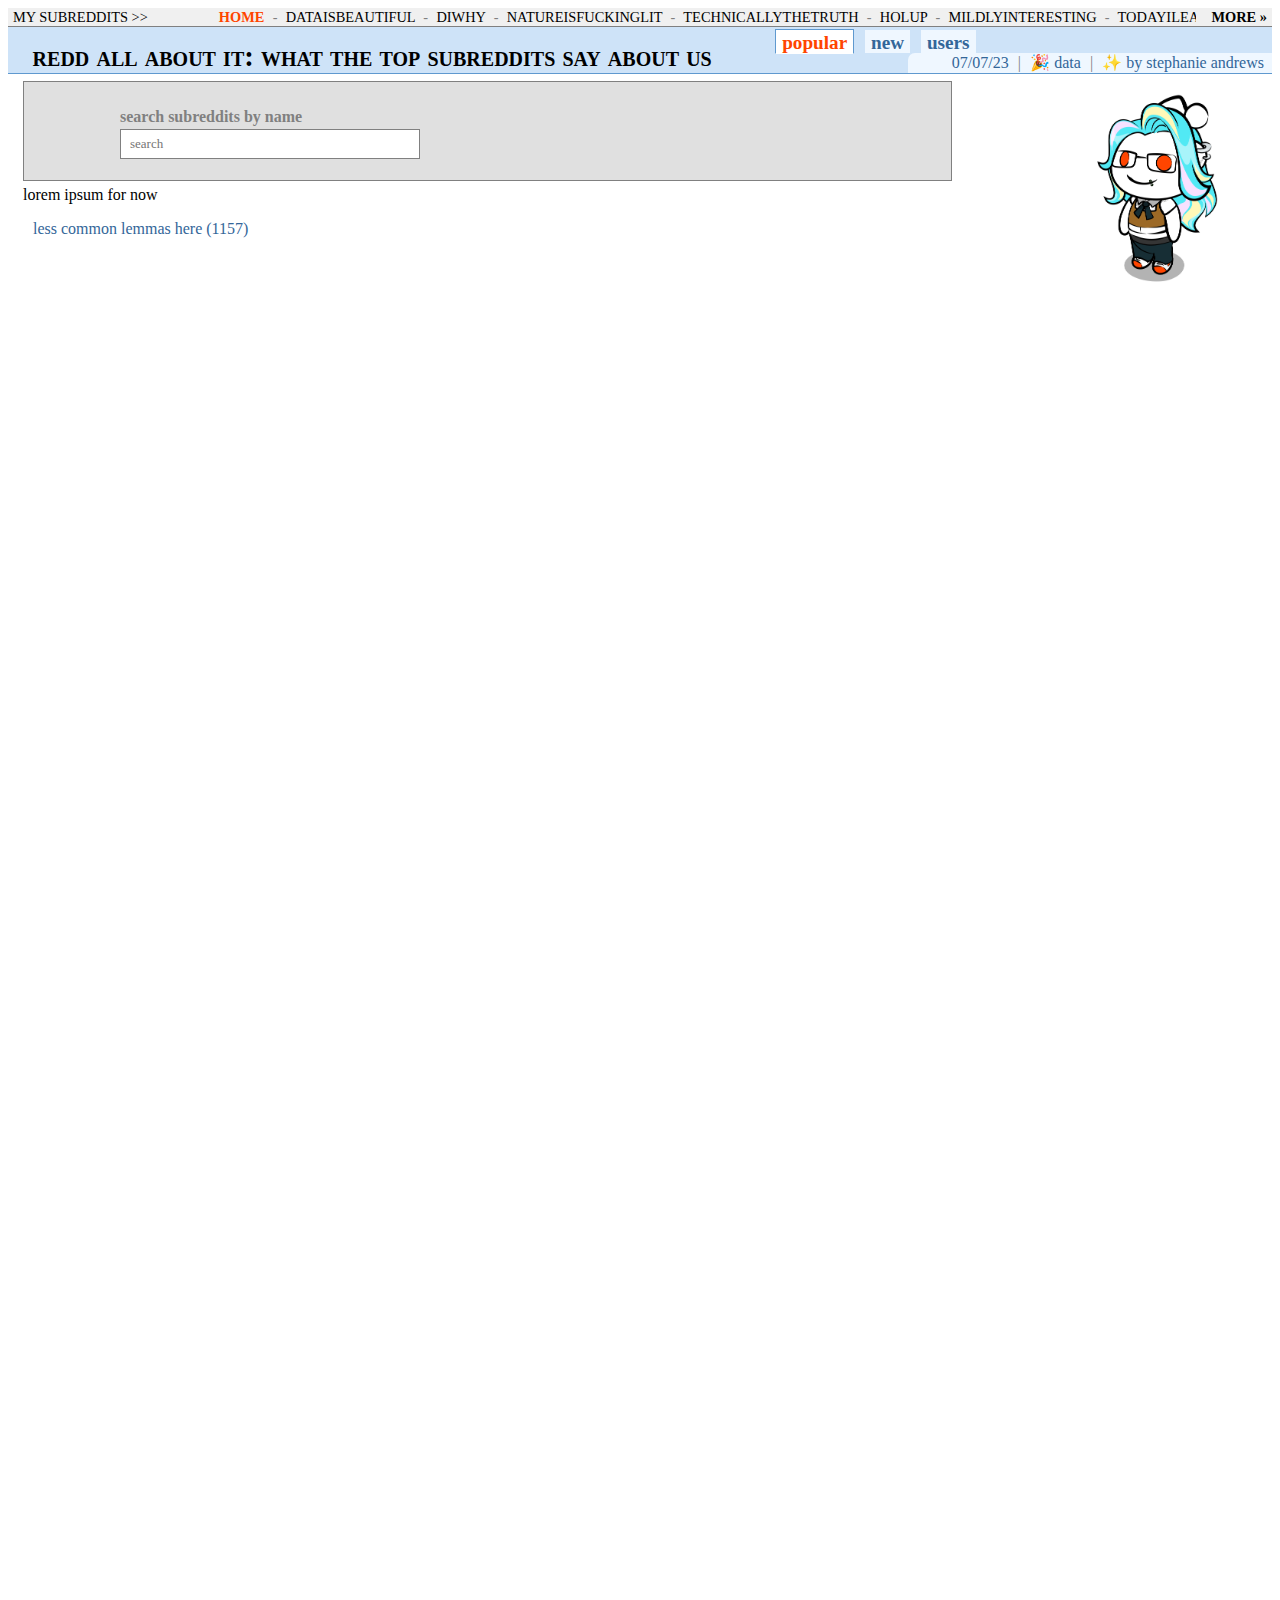
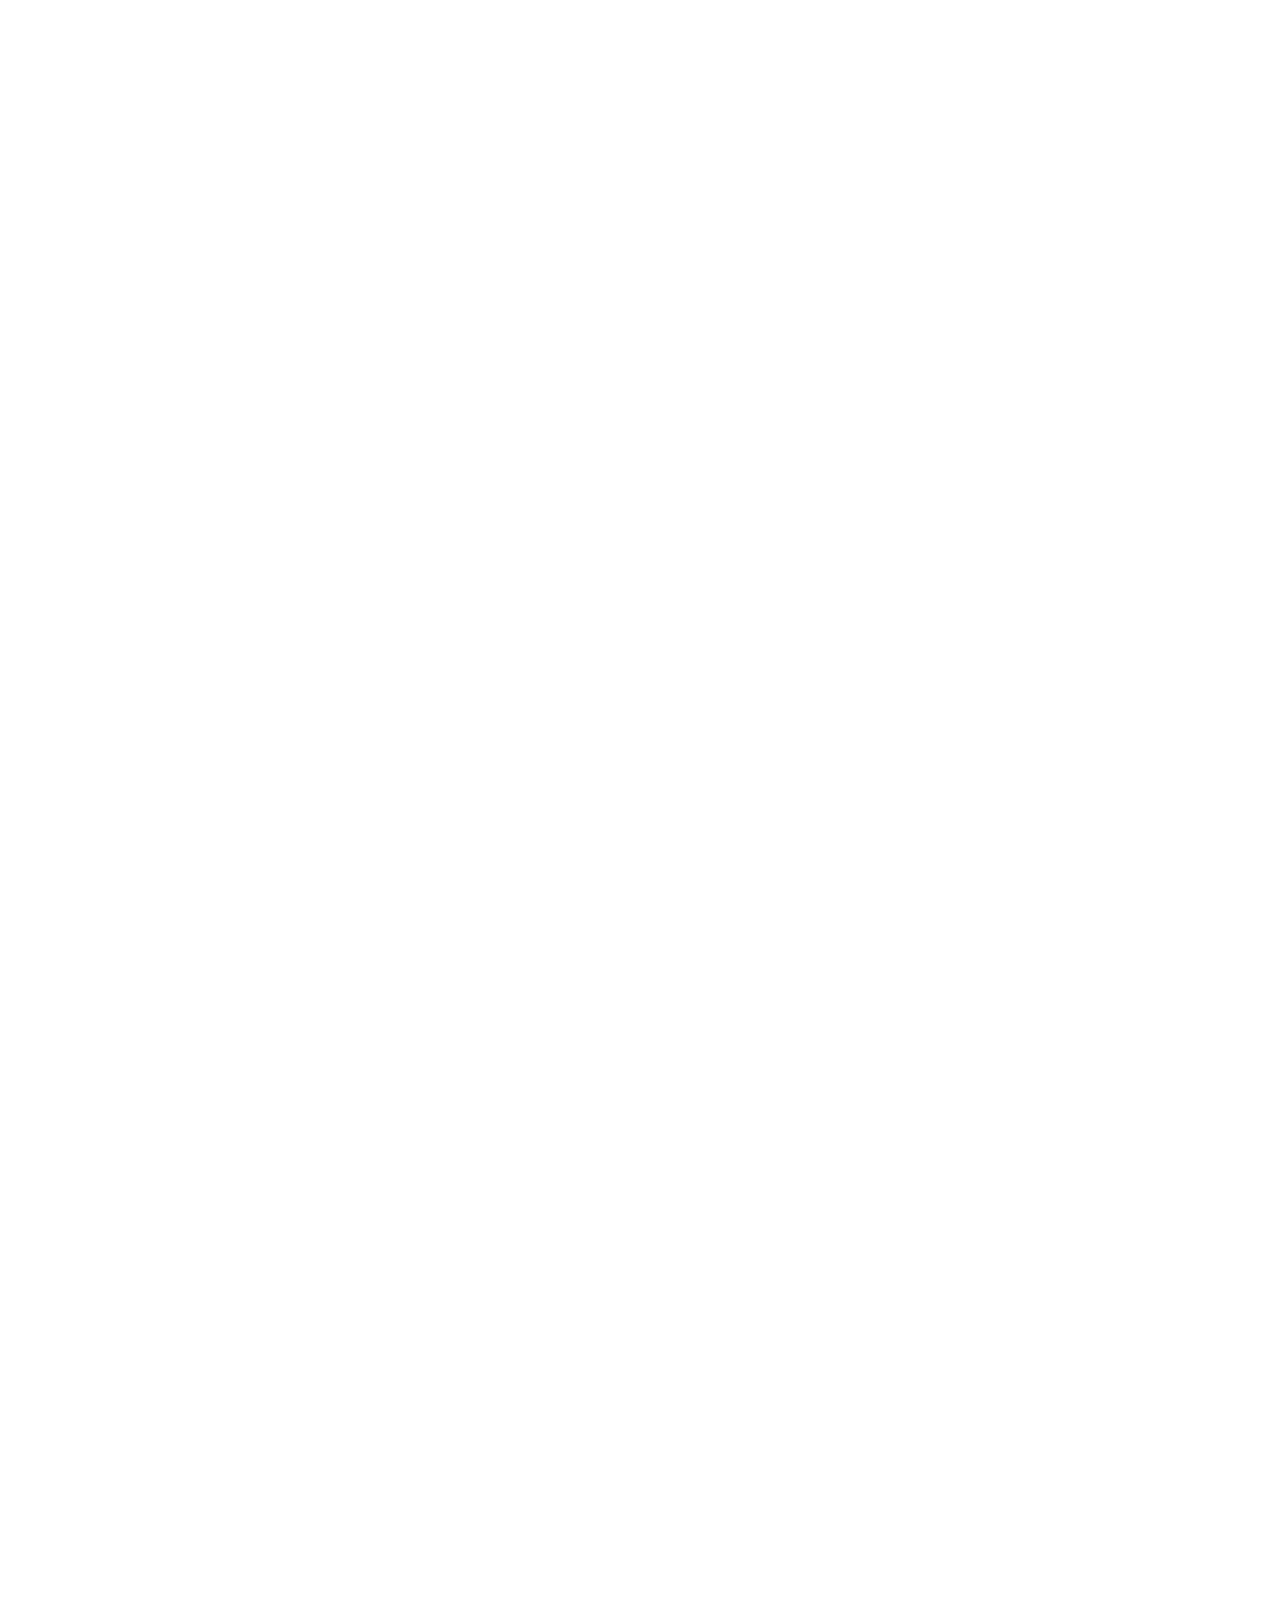
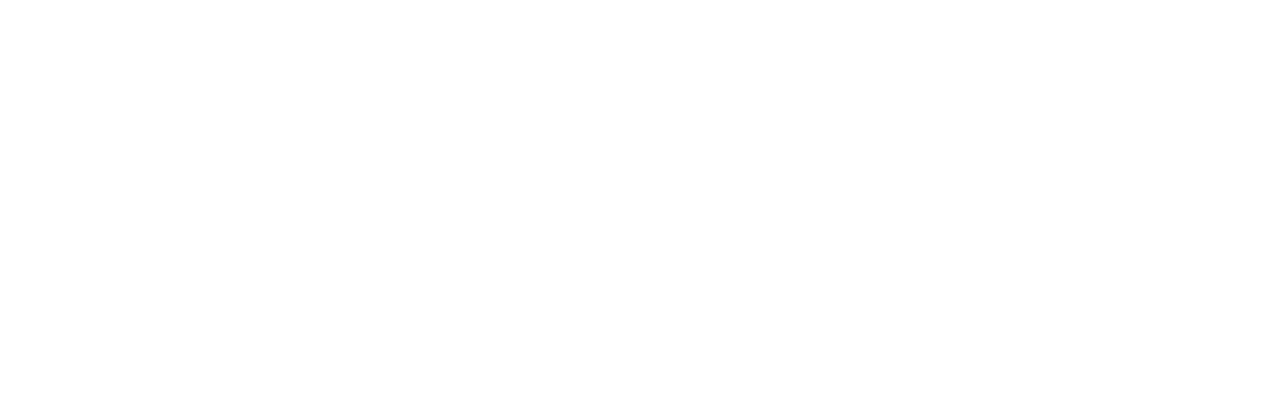
==== index.html @ 21741bf5 "added meta-properties, pseudo-popup box for mobile, and more content to README.me" ====
<!DOCTYPE html>
<!-- styling adapted from url=(0041)https://www.reddit.com/subreddits/popular -->
    <head>
        <meta http-equiv="Content-Type" content="text/html; charset=UTF-8">
        <title>subreddits: what the top subreddits say about us</title>
        <meta property="og:title" content="REDD ALL ABOUT IT: What the top subreddits say about us">
        <meta name="description" property="og:description" content="A data story about the most popular subreddits and what they say about us.">
        <meta property="og:type" content="article">
        <!-- replace og:image later -->
        <meta property="og:image" content="#">
        
        <!-- <meta name="viewport" content="width=1024"> -->
        <meta name="viewport" content="width=device-width, initial-scale=1, shrink-to-fit=no">
        <meta name="theme-color" content="#ffffff">
        <link rel="alternate" type="application/atom+xml" title="RSS" href="https://www.reddit.com/subreddits/popular/.rss"><link rel="stylesheet" type="text/css" href="./subreddits_files/reddit.ZP_TrB_0MZ4.css" media="all">
        <script type="text/javascript" src="./subreddits_files/script.js"></script>
        <style>
            div#popup { display: none; }
            /* use a media query to filter small devices */
            @media only screen and (max-device-width:480px) {
                /* show the popup */
                div#popup { 
                    display: block; 
                    margin: auto; 
                    border: 0px;
                    text-align: center;
                }
            }
        </style>
    </head>
    <body class="listing-page loggedin subreddits-page">
        <div id="header" role="banner">
            <a tabindex="1" href="https://www.reddit.com/subreddits/popular#content" id="jumpToContent">jump to content</a>
            <div id="sr-header-area">
                <div class="width-clip">
                    <div class="dropdown srdrop">
                        <span class="selected title">my subreddits >> </span>
                    </div>
                    <div class="sr-list">
                        <ul class="flat-list sr-bar hover">
                            <li class="selected">
                                <a href="https://www.reddit.com/" class="choice">home</a>
                            </li>
                            <li>
                                <span class="separator">-</span>
                                <a href="https://www.reddit.com/r/dataisbeautiful/" class="choice">dataisbeautiful</a>
                            </li>
                            <li>
                                <span class="separator">-</span>
                                <a href="https://www.reddit.com/r/DiWHY/" class="choice">DiWHY</a>
                            </li>                            
                            <li>
                                <span class="separator">-</span>
                                <a href="https://www.reddit.com/r/NatureIsFuckingLit/" class="choice">NatureIsFuckingLit</a>
                            </li>
                            <li>
                                <span class="separator">-</span>
                                <a href="https://www.reddit.com/r/technicallythetruth/" class="choice">technicallythetruth</a>
                            </li>
                            <li>
                                <span class="separator">-</span>
                                <a href="https://www.reddit.com/r/HolUp/" class="choice">HolUp</a>
                            </li>
                            <li>
                                <span class="separator">-</span>
                                <a href="https://www.reddit.com/r/mildlyinteresting/" class="choice">mildlyinteresting</a>
                            </li>
                            <li>
                                <span class="separator">-</span>
                                <a href="https://www.reddit.com/r/todayilearned/" class="choice">todayilearned</a>
                            </li>
                            <li>
                                <span class="separator">-</span>
                                <a href="https://www.reddit.com/r/OldSchoolCool/" class="choice">OldSchoolCool</a>
                            </li>
                        </ul>
                        <span class="separator">&nbsp;|&nbsp;</span>
                        <ul class="flat-list sr-bar hover" id="sr-bar">
                            <li>
                                <a href="https://www.reddit.com/r/AskReddit/" class="choice">AskReddit</a>
                            </li>
                            <li>
                                <span class="separator">-</span>
                                <a href="https://www.reddit.com/r/AITAH/" class="choice">AITAH</a>
                            </li>
                            <li>
                                <span class="separator">-</span>
                                <a href="https://www.reddit.com/r/worldnews/" class="choice">worldnews</a>
                            </li>
                            <li>
                                <span class="separator">-</span>
                                <a href="https://www.reddit.com/r/aww/" class="choice">aww</a>
                            </li>
                            <li>
                                <span class="separator">-</span>
                                <a href="https://www.reddit.com/r/creepy/" class="choice">creepy</a>
                            </li>
                            <li>
                                <span class="separator">-</span>
                                <a href="https://www.reddit.com/r/nosleep/" class="choice">nosleep</a>
                            </li>
                            <li>
                                <span class="separator">-</span>
                                <a href="https://www.reddit.com/r/tifu/" class="choice">tifu</a>
                            </li>
                            <li>
                                <span class="separator">-</span>
                                <a href="https://www.reddit.com/r/GetMotivated/" class="choice">GetMotivated</a>
                            </li>
                            <li>
                                <span class="separator">-</span>
                                <a href="https://www.reddit.com/r/TwoXChromosomes/" class="choice">TwoXChromosomes</a>
                            </li>
                            <li>
                                <span class="separator">-</span>
                                <a href="https://www.reddit.com/r/explainlikeimfive/" class="choice">explainlikeimfive</a>
                            </li>
                            <li>
                                <span class="separator">-</span>
                                <a href="https://www.reddit.com/r/Showerthoughts/" class="choice">Showerthoughts</a>
                            </li>
                            <li>
                                <span class="separator">-</span>
                                <a href="https://www.reddit.com/r/askscience/" class="choice">askscience</a>
                            </li>
                            <li>
                                <span class="separator">-</span>
                                <a href="https://www.reddit.com/r/UpliftingNews/" class="choice">UpliftingNews</a>
                            </li>
                            <li>
                                <span class="separator">-</span>
                                <a href="https://www.reddit.com/r/LifeProTips/" class="choice">LifeProTips</a>
                            </li>
                            <li>
                                <span class="separator">-</span>
                                <a href="https://www.reddit.com/r/nottheonion/" class="choice">nottheonion</a>
                            </li>
                            <li>
                                <span class="separator">-</span>
                                <a href="https://www.reddit.com/r/InternetIsBeautiful/" class="choice">InternetIsBeautiful</a>
                            </li>
                            <li>
                                <span class="separator">-</span>
                                <a href="https://www.reddit.com/r/WritingPrompts/" class="choice">WritingPrompts</a>
                            </li>
                            <li>
                                <span class="separator">-</span>
                                <a href="https://www.reddit.com/r/EarthPorn/" class="choice">EarthPorn</a>
                            </li>
                        </ul>
                    </div>
                    <a href="https://www.reddit.com/subreddits/" id="sr-more-link">more »</a>
                </div>
            </div>
            <div id="header-bottom-left">
                <a href="https://www.reddit.com/" id="header-img" class="default-header" title="">reddit.com</a>&nbsp;
                <span class="hover pagename redditname">
                    <a href="https://www.reddit.com/subreddits/">redd all about it: what the top subreddits say about us</a>
                </span>
                <ul class="tabmenu ">
                    <li class="selected">
                        <a href="https://www.reddit.com/subreddits/" class="choice">popular</a>
                    </li>
                    <li>
                        <a href="https://www.reddit.com/subreddits/new/" class="choice">new</a>
                    </li>
                    <li>
                        <a href="https://www.reddit.com/users/" class="choice">users</a>
                    </li>
                </ul>
            </div>
            <div id="header-bottom-right">                        
                <ul class="flat-list hover">
                    <li>
                        <span style="color: #336699">07/07/23</span>
                    </li>
                </ul>
                <span class="separator">|</span>
                <a href="https://github.com/jellomoat/subs" onmouseover="console.log($(this).parent())"> 🎉 data </a>
                <span class="separator">|</span>
                <span class="user">
                    <a href="https://www.jellomoat.com/contact">✨</a> 
                    <span style="color: #336699">by stephanie andrews</span>&nbsp;
                </span>
            </div>
        </div>
        <div class="side">
            <!-- <div class="spacer"></div> -->
            <!-- <div class="spacer">
                <div class="sidebox create">
                    <div class="morelink">
                        <a href="https://www.reddit.com/subreddits/create" data-event-action="createsubreddit" class="login-required access-required" target="_top">Create your own subreddit</a>
                        <div class="nub"></div>
                        <img src="./subreddits_files/jellomoat-avatar.png" width="50%"></img>
                    </div>
                    <div class="spacer">
                        <a href="https://www.reddit.com/subreddits/create" class="login-required access-required"></a>
                        <div class="subtitle">...for your school.</div>
                        <div class="subtitle">...for your favorite TV show.</div>
                    </div>
                </div>
            </div> -->
            <img src="./subreddits_files/jellomoat-avatar.png" width="75%" style="float: right;"></img>

            <div class="sidecontentbox ">
                <div class="title"></div>
            </div>
        </div>
        <!-- searchbar -->
        <div class="content" style="margin-left: 15px; margin-right: 15px;">
            <div class="searchpane raisedbox">
                <h4 style="color:gray;">search subreddits by name</h4>
                    <form action="https://www.reddit.com/subreddits/search" id="search" autocomplete="off">
                        <div class="autocomplete">
                            <input type="text" id="searchInput" name="q" placeholder="search" tabindex="20" title="subreddit search box: will autocomplete from most popular 4K subreddits">
                            <input type="submit" value="" tabindex="22">
                        </div>
                    </form><p></p>
            </div>
            <div id="popup" class="centerpopup">✨ Hi!  This page is best viewed on desktop.  I recommend turning your phone 90 degrees if you're on a mobile device. ✨<br><br></div>
            <div></div>
            <div class="story-text">
                <p1>
                    lorem ipsum for now                    
                </p1>

                <p><a href="./less_common_lemmas.html">less common lemmas here (1157)</a></p>

            </div>
            <!-- top 100 -->
            <!-- <div class="flourish-embed flourish-scatter" data-src="visualisation/14399773"><script src="https://public.flourish.studio/resources/embed.js"></script></div> -->
            <!-- top 1000 -->
            <div class="flourish-embed flourish-scatter" data-src="visualisation/14399872"><script src="https://public.flourish.studio/resources/embed.js"></script></div>
            <div class="flourish-embed flourish-chart" data-src="visualisation/14414074"><script src="https://public.flourish.studio/resources/embed.js"></script></div>

            <!-- top 1000 table -->
            <iframe title="Top Most Popular Subreddits" aria-label="Table" id="datawrapper-chart-qJ7PO" src="https://datawrapper.dwcdn.net/qJ7PO/7/" scrolling="no" frameborder="0" style="width: 0; min-width: 100% !important; border: none;" height="3304" data-external="1"></iframe><script type="text/javascript">!function(){"use strict";window.addEventListener("message",(function(a){if(void 0!==a.data["datawrapper-height"]){var e=document.querySelectorAll("iframe");for(var t in a.data["datawrapper-height"])for(var r=0;r<e.length;r++)if(e[r].contentWindow===a.source){var i=a.data["datawrapper-height"][t]+"px";e[r].style.height=i}}}))}();
            </script>
        </div>
        
        <script>
            // autocomplete script adapted from https://www.w3schools.com/howto/howto_js_autocomplete.asp
            var subreddit_names = [
                'Home', 'AskReddit', 'mildlyinfuriating', 'facepalm', 'diablo4', 'therewasanattempt', 'AmItheAsshole', 'Damnthatsinteresting', 'worldnews', 'WhitePeopleTwitter', 'antiwork', 'LivestreamFail', 'NoStupidQuestions', 'gaming', 'leagueoflegends', 'funny', 'AITAH', 'nba', 'pics', 'news', 'doordash', 'PublicFreakout', 'movies', 'UkraineWarVideoReport', 'explainlikeimfive', 'politics', 'pcmasterrace', 'Piracy', 'nextfuckinglevel', 'todayilearned', 'Minecraft', 'soccer', 'Genshin_Impact_Leaks', 'CrazyFuckingVideos', 'Genshin_Impact', 'memes', 'meirl', 'TikTokCringe', 'ukraine', 'Unexpected', 'ChatGPT', 'CombatFootage', 'LifeProTips', 'WTF', 'unpopularopinion', 'buildapc', 'tifu', 'personalfinance', 'shittytattoos', 'relationship_advice', 'Serverlife', 'BestofRedditorUpdates', 'OnePiece', 'anime', 'TwoXChromosomes', 'HonkaiStarRail', 'ffxiv', '2007scape', 'wow', 'wallstreetbets', 'Tinder', 'OldSchoolCool', 'doordash_drivers', 'MadeMeSmile', 'Steam', 'tumblr', 'pcgaming', 'StupidFood', 'legaladvice', 'manga', 'HolUp', 'PeterExplainsTheJoke', 'SteamDeck', 'StableDiffusion', 'amiugly', 'GlobalOffensive', 'formula1', 'ask', 'LegalAdviceUK', 'Games', 'TwoHotTakes', 'europe', 'Diablo', 'DnD', 'sysadmin', 'BrandNewSentence', 'NonCredibleDefense', 'popculturechat', 'feedthebeast', 'AskMen', 'discordapp', 'DotA2', 'Eldenring', 'MaliciousCompliance', 'Fauxmoi', 'television', 'PersonalFinanceCanada', 'travel', 'FashionReps', 'maybemaybemaybe', 'Whatcouldgowrong', 'DestinyTheGame', 'BlackPeopleTwitter', 'technology', 'pettyrevenge', 'classicwow', 'BeAmazed', 'entertainment', 'oddlyterrifying', 'UkrainianConflict', 'TrueOffMyChest', 'PiratedGames', 'VALORANT', 'SquaredCircle', 'tearsofthekingdom', 'greentext', 'CrackWatch', 'dankmemes', 'sex', 'deadbydaylight', 'Jokes', 'teenagers', 'Hololive', 'UFOs', 'TooAfraidToAsk', 'wholesomememes', 'MapPorn', 'legaladvicecanada', 'HonkaiStarRail_leaks', 'Weird', 'skyrimmods', 'cscareerquestions', 'Destiny', 'shitposting', 'videos', 'NintendoSwitch', 'pathofexile', 'australia', 'OutOfTheLoop', 'zelda', 'bald', 'InstacartShoppers', 'Animemes', 'Amd', 'AskUK', 'TaylorSwift', 'ATBGE', 'midjourney', 'dataisbeautiful', 'StreetFighter', 'UberEATS', 'magicTCG', 'GamingLeaksAndRumours', 'anime_irl', 'Overwatch', 'cats', 'de', 'Spiderman', 'marvelstudios', 'nvidia', 'dndnext', 'RoastMe', 'oddlysatisfying', 'Philippines', 'projectzomboid', 'blackdesertonline', 'jobs', 'comics', 'techsupport', 'unitedkingdom', 'Superstonk', 'ProgrammerHumor', 'StardewValley', 'lostarkgame', 'UnethicalLifeProTips', 'baseball', 'nfl', 'Terraria', 'Warhammer40k', 'Plumbing', '4chan', 'grandorder', 'offmychest', 'Showerthoughts', 'golf', 'aww', 'EscapefromTarkov', 'canada', 'dndmemes', 'formuladank', 'conspiracy', 'RPClipsGTA', 'ImTheMainCharacter', 'Warthunder', 'france', 'OnePunchMan', 'totalwar', 'skyrim', '2westerneurope4u', 'CharacterAI', 'DeepRockGalactic', 'gtaonline', 'whatisthisthing', 'CasualUK', 'CPS', 'CompetitiveTFT', 'Guildwars2', 'gifs', 'pokemon', 'hockey', 'BaldursGate3', 'learnprogramming', 'india', 'Frugal', 'books', 'TeamfightTactics', 'CrusaderKings', 'Warframe', 'Twitch', 'chess', 'RimWorld', 'relationships', 'OshiNoKo', 'PS5', 'Fitness', 'tennis', 'Starfield', 'legal', 'ThatsInsane', 'UKPersonalFinance', 'tiktokthots', 'goodanimemes', 'buildapcsales', 'Gunners', 'TrueUnpopularOpinion', 'Asmongold', 'coolguides', 'xqcow', 'FFXVI', 'apple', 'marvelmemes', 'geography', 'cars', 'Roms', 'reddevils', '3Dprinting', 'vancouver', 'CryptoCurrency', 'MMA', 'APStudents', 'Costco', 'Conservative', 'RandomThoughts', 'runescape', 'science', 'hoi4', 'kpop', 'gachagaming', 'StarWars', 'Cooking', 'Stellaris', 'chessbeginners', 'BattleBitRemastered', 'careerguidance', 'TOTK', 'Grimdank', 'hearthstone', 'eu4', 'firstimpression', 'Justrolledintotheshop', 'melbourne', 'LeopardsAteMyFace', 'technicallythetruth', 'webdev', 'ufc', 'awfuleverything', 'CitiesSkylines', 'starterpacks', 'AusFinance', 'ContagiousLaughter', 'fightporn', 'walmart', 'ich_iel', 'argentina', 'selfhosted', 'ksi', 'Sims4', 'HomeMaintenance', 'FinalFantasy', 'Maplestory', 'KGBTR', 'DunderMifflin', 'FortNiteBR', 'MechanicalKeyboards', 'cursedcomments', 'horror', '40kLore', 'DataHoarder', 'sweden', 'reddeadredemption', 'foodsafety', 'Netherlands', 'changemyview', 'PoliticalHumor', 'singapore', 'patientgamers', 'starcitizen', 'arknights', 'ValorantCompetitive', 'valheim', 'battlestations', 'TwoSentenceHorror', 'recruitinghell', 'WorkReform', 'whenthe', 'truerateme', 'medicalschool', 'loseit', 'apexlegends', 'nbacirclejerk', 'XboxSeriesX', 'AskNYC', 'PoliticalCompassMemes', 'ColleenBallingerSnark', 'GameDeals', 'Wellthatsucks', 'lostredditors', 'HistoryMemes', 'discordVideos', 'lgbt', 'homelab', 'batman', 'boxoffice', 'dating_advice', 'Twitter', 'dadjokes', 'IAmA', 'chelseafc', 'fuckcars', 'ireland', 'brasil', 'DogAdvice', 'CrackSupport', 'shittyfoodporn', 'SkincareAddiction', 'selfie', 'KimetsuNoYaiba', 'Marvel', 'MarvelSnap', 'ChoosingBeggars', 'UkraineRussiaReport', 'ADHD', 'ChainsawMan', 'blender', 'ListOfSubreddits', 'london', 'MemePiece', 'sadcringe', 'Fallout', 'headphones', 'ontario', 'ApplyingToCollege', 'Gundam', 'China_irl', 'ScienceUncensored', 'Breath_of_the_Wild', 'sanfrancisco', 'rust', 'IASIP', 'rupaulsdragrace', 'RussiaUkraineWar2022', 'premed', 'Monitors', 'MouseReview', 'RealEstate', 'civ', 'FinancialPlanning', 'arbeitsleben', 'whatisthisbug', 'TalesFromYourServer', 'AmITheDevil', 'iphone', 'Romania', 'TheSilphRoad', 'LiverpoolFC', 'askscience', 'mac', 'GooglePixel', 'JuJutsuKaisen', 'Cricket', 'CasualConversation', 'TeslaModel3', 'help', 'Polska', 'stocks', 'csMajors', 'NikkeMobile', 'weddingdress', 'roblox', 'toronto', 'portugal', 'Parenting', 'summonerschool', 'MechanicAdvice', 'Tools', 'bjj', 'playrust', 'titanic', 'newzealand', 'Naruto', 'BollyBlindsNGossip', 'inthenews', 'tattooadvice', 'destiny2', 'Finanzen', 'gamedev', 'Art', 'SipsTea', 'HyruleEngineering', 'Watches', 'Entrepreneur', 'Teachers', 'boardgames', 'factorio', 'HumansBeingBros', 'hiphopheads', 'askTO', 'footballmanagergames', 'lego', 'confessions', 'amiwrong', 'meme', 'Celebhub', 'fivenightsatfreddys', 'programming', 'confession', 'biology', 'BuyItForLife', 'halo', 'MagicArena', 'lotrmemes', 'simracing', 'motorcycles', 'HuntShowdown', 'TerrifyingAsFuck', 'Genshin_Memepact', 'redscarepod', 'Windows10', 'Denmark', 'LeagueOfMemes', 'ExplainTheJoke', 'WarhammerCompetitive', '9anime', 'hungary', 'bayarea', 'cycling', 'Gamingcirclejerk', 'h3h3productions', 'SpidermanPS4', 'LoveIslandTV', 'assassinscreed', 'unrealengine', 'dating', 'Unity3D', 'SuccessionTV', 'povertyfinance', 'AskMechanics', 'AskAnAustralian', 'Rainbow6', 'linux_gaming', 'thesims', 'soccercirclejerk', 'ShitPostCrusaders', 'SatisfactoryGame', 'Adulting', 'whatisthiscar', 'pokemongo', 'rareinsults', 'IAmTheMainCharacter', 'clevercomebacks', 'PleX', 'JRPG', 'mexico', 'bodyweightfitness', 'boston', 'mycology', 'EntitledPeople', 'TwoBestFriendsPlay', 'PcBuild', 'terriblefacebookmemes', 'insanepeoplefacebook', 'MacOS', 'askSingapore', 'youtube', 'yugioh', 'DC_Cinematic', 'tf2', 'NewGreentexts', 'Accounting', 'MMORPG', 'DIY', 'yakuzagames', 'Seattle', 'iamatotalpieceofshit', 'HomeImprovement', 'investing', 'trees', 'NotHowGirlsWork', 'ironscape', 'hardware', 'NoFap', 'LinusTechTips', 'askcarsales', 'EDH', 'tressless', 'tjournal_refugees', 'linux', 'JEENEETards', 'fo76', 'singularity', 'HFY', 'HomeNetworking', 'CleaningTips', 'Berserk', 'macgaming', 'comicbooks', 'JoeRogan', 'bleach', 'osugame', 'Fantasy', 'OculusQuest', 'PhotoshopRequest', 'YouShouldKnow', 'nonononoyes', 'EpicSeven', 'atheism', 'PERSoNA', 'ShitAmericansSay', 'careeradvice', 'frugalmalefashion', 'NoMansSkyTheGame', 'Residency', 'gamingsuggestions', 'AskMiddleEast', 'AzureLane', 'Pathfinder_Kingmaker', 'LateStageCapitalism', 'Austin', 'SaintMeghanMarkle', 'fo4', 'privacy', 'delta', 'Sneakers', 'MonsterHunter', 'btd6', 'RocketLeague', 'rpg', 'whowouldwin', 'Bitcoin', 'Advice', 'distressingmemes', 'ShouldIbuythisgame', 'BinIchDasArschloch', 'torontoraptors', 'Pathfinder2e', 'trashy', 'Calgary', 'FiftyFifty', 'Turkey', 'FunnyandSad', 'shittymoviedetails', 'learnpython', 'homeassistant', 'PrequelMemes', 'cosplaygirls', 'TheLastAirbender', 'popheads', 'Pandabuy', 'FreeGameFindings', 'NoahGetTheBoat', 'kpopthoughts', 'AskHistorians', 'AppleWatch', 'BokuNoHeroAcademia', 'MtF', 'homeowners', 'manhwa', 'teslamotors', 'mtg', 'China', 'ukpolitics', 'Celebs', 'LinkedInLunatics', 'sydney', 'TattooDesigns', 'CreditCards', 'LocalLLaMA', 'Music', 'apolloapp', 'paydaytheheist', 'DCcomics', 'darksouls3', 'Guitar', 'Austria', 'PokemonInfiniteFusion', 'software', 'ottawa', 'FREEMEDIAHECKYEAH', 'satisfying', 'audiophile', 'Jujutsushi', 'whatcarshouldIbuy', 'japanlife', 'BlueArchive', 'ClashRoyale', 'elderscrollsonline', 'masterduel', 'oddlyspecific', 'CFB', '7daystodie', 'poland', 'ROGAlly', 'BBBY', 'furry_irl', 'SwitchPirates', 'Persona5', 'askgaybros', 'csgo', 'lakers', 'electricvehicles', 'ModernWarfareII', 'TrashTaste', 'washingtondc', 'Drumkits', 'Edmonton', 'TheMajorityReport', 'thenetherlands', 'WinStupidPrizes', 'aviation', 'MortalKombat', 'LosAngeles', 'animememes', 'Mcat', 'lifehacks', 'intel', 'selfimprovement', 'nosleep', '30PlusSkinCare', 'college', 'summonerswar', 'ultrawidemasterrace', 'xboxone', 'chicago', 'LogitechG', 'Repsneakers', 'yuzu', 'coys', 'Windows11', 'EulaMains', 'residentevil', 'Truckers', 'ARK', 'serbia', 'moreplatesmoredates', 'namenerds', 'rolex', '197', 'malaysia', 'CoDCompetitive', 'running', 'BravoRealHousewives', 'PokemonTCG', 'blankies', 'FalloutMods', 'UpliftingNews', 'netflix', 'wohnen', 'childfree', 'FundieSnarkUncensored', 'daddit', 'playstation', 'korea', 'OceanGateTitan', 'Construction', 'reactjs', 'DivinityOriginalSin', 'tipofmytongue', 'bindingofisaac', 'HarryPotterGame', 'MachineLearning', 'harrypotter', 'AskAnAmerican', 'food', 'godot', 'socialskills', 'AdviceAnimals', 'fixedbytheduet', 'malelivingspace', 'trans', 'HollowKnight', 'collapse', 'real_China_irl', 'TheUltimatumNetflix', 'synology', 'playboicarti', 'darksouls', 'writing', 'vexillologycirclejerk', 'flying', 'imaginarymaps', 'FantasyPL', 'kpophelp', 'allthemods', 'solotravel', 'peloton', 'Notion', 'Android', 'MarvelStudiosSpoilers', 'cringepics', 'firefox', 'whatsthisplant', 'poker', 'HydroHomies', 'startrek', 'ClashOfClans', 'Denver', 'TheBear', 'oculus', 'Italia', 'assettocorsa', 'amcstock', 'bodybuilding', 'asktransgender', 'warriors', 'developersIndia', 'fut', 'NatureIsFuckingLit', 'DarkTide', '3DS', 'forsen', 'incremental_games', 'space', 'notinteresting', 'Ubiquiti', 'overclocking', 'Bogleheads', 'okbuddychicanery', 'EASportsFC', 'Seaofthieves', 'masseffect', 'Baking', 'ZoroZone', 'nyc', 'EnglishLearning', 'IndiaSpeaks', 'Nicegirls', 'gundeals', 'betterCallSaul', 'Weddingattireapproval', 'IBO', 'minipainting', 'Satisfyingasfuck', 'beauty', 'texas', 'resumes', 'IndianDankMemes', 'smallbusiness', 'PS4', 'overemployed', 'airbnb_hosts', 'cybersecurity', 'TheGirlSurvivalGuide', 'languagelearning', 'Beichtstuhl', 'FireEmblemHeroes', 'windows', 'LegendsOfRuneterra', 'subnautica', 'actuallesbians', 'IrrationalMadness', 'AnarchyChess', 'battlefield2042', 'Portland', 'VaushV', 'UrbanHell', 'nattyorjuice', 'NonPoliticalTwitter', 'steak', 'SonicTheHedgehog', 'AbsoluteUnits', 'Supplements', 'UnresolvedMysteries', 'Futurology', 'houkai3rd', 'NBA2k', 'sffpc', 'financialindependence', 'Ratschlag', 'HighStrangeness', 'okbuddytrailblazer', 'metalgearsolid', 'Competitiveoverwatch', 'HadesTheGame', 'madlads', 'Instagramreality', 'vexillology', 'autism', 'croatia', 'Bannerlord', 'futebol', 'MicrosoftRewards', 'BlueLock', 'animepiracy', 'thefighterandthekid', 'CatAdvice', 'StudentLoans', 'emulation', 'Kanye', 'fragrance', 'neovim', 'ITCareerQuestions', 'CalamityMod', 'AbruptChaos', 'sports', 'productivity', 'wownoob', 'fireemblem', 'Military', 'LowSodiumCyberpunk', 'Guiltygear', 'stunfisk', 'Undertale', 'Eve', 'Finland', 'BatmanArkham', 'Switch', 'FragReddit', 'BMW', 'insects', 'AirForce', 'razer', 'weed', 'philadelphia', 'redditonwiki', 'gardening', 'thedivision', '19684', 'wordington', 'OfflinetvGirls', 'ForzaHorizon', 'smoking', 'msp', 'FinancialCareers', 'DMAcademy', 'UnearthedArcana', 'electrical', 'hoggit', 'Piratefolk', 'DarwinAwards', 'GamingLaptops', 'woodworking', 'vegan', 'polls', 'nier', 'IRLgirls', 'XboxGamePass', 'assholedesign', 'insanereality', 'EnoughMuskSpam', 'GenP', 'breakingbad', 'malehairadvice', 'Tekken', 'SeattleWA', 'CODWarzone', 'raisedbynarcissists', 'CODZombies', 'limbuscompany', 'chile', 'lastimages', 'archlinux', 'electricians', 'KitchenConfidential', 'virtualreality', 'nova', 'OUTFITS', 'Save3rdPartyApps', 'Economics', 'Pikmin', 'airsoft', 'MonsterHunterWorld', 'AskWomenOver30', 'worldbuilding', 'neoliberal', 'thinkpad', 'JustUnsubbed', 'criticalrole', 'CompetitiveApex', 'houston', 'WWE', 'golang', 'AskCulinary', 'datascience', 'BambuLab', 'ipad', 'nursing', 'edmproduction', 'FallenOrder', 'Kiddions', 'AskDocs', 'unitedairlines', 'FL_Studio', 'visualnovels', 'aliens', 'dayz', 'DBZDokkanBattle', 'onebag', 'MTB', 'PokemonScarletViolet', 'Gunpla', 'newworldgame', 'lotr', 'swtor', 'PropagandaPosters', 'italy', 'IndianGaming', 'CharacterRant', 'AMDHelp', 'DiWHY', 'assetto_pirate', 'HeadphoneAdvice', 'interesting', 'BocchiTheRock', 'VirtualYoutubers', 'Kengan_Ashura', 'LawSchool', 'stopdrinking', 'hvacadvice', 'StardustCrusaders', 'hacking', 'ExperiencedDevs', 'ConanExiles', 'InstaCelebsGossip', 'ios', 'AskFrance', 'handbags', 'justneckbeardthings', 'OMORI', 'okbuddyretard', '2meirl4meirl', 'army', 'riskofrain', 'thesopranos', 'montreal', 'LearnJapanese', 'MarvelStudios_Rumours', 'TheRightCantMeme', 'smashbros', 'chrome', 'RaidShadowLegends', 'bapcsalescanada', 'dubai', 'discgolf', 'AnimeFigures', 'Marriage', 'auckland', 'Xenoblade_Chronicles', 'aoe2', 'Nbamemes', 'KotakuInAction', 'britishcolumbia', 'needforspeed', 'dogs', 'Pikabu', 'AskACanadian', 'Brawlstars', 'mathmemes', 'okbuddybaka', 'androidapps', 'blackmagicfuckery', 'Youmo', 'Faces', 'progresspics', 'CringetopiaRM', 'AnimalCrossing', 'Wrasslin', 'ObsidianMD', 'linuxquestions', 'MovieSuggestions', 'WeAreTheMusicMakers', 'audioengineering', 'orangetheory', 'DesignPorn', 'digitalnomad', 'HelluvaBoss', 'beyondthebump', 'StructuralEngineering', 'Boxing', 'HypixelSkyblock', 'bostonceltics', 'splatoon', 'phinvest', 'popping', 'videogames', 'TankPorn', 'AsianBeauty', 'FifaCareers', 'HubermanLab', 'DesignMyRoom', 'Quebec', 'aws', 'ActualPublicFreakouts', 'indonesia', 'Pathfinder_RPG', 'PremierLeague', 'victoria3', 'howto', 'mlb', 'GenshinImpactTips', 'dbz', 'Instagram', 'berkeley', 'OverwatchUniversity', 'bangalore', 'BabyBumps', 'TikTok_Tits', 'EliteDangerous', 'AskHR', 'Boruto', 'florida', 'Shittygamecollecting', 'USdefaultism', 'geometrydash', 'HalfLife', 'unRAID', 'transformers', 'JapanTravel', 'delhi', 'photography', 'bicycling', 'blenderhelp', 'confidentlyincorrect', 'Ultrakill', 'Studium', 'SelfAwarewolves', 'stalker', 'Chainsawfolk', 'AskLosAngeles', 'femboy', 'TeslaLounge', 'worldofpvp', 'math', 'mtgfinance', 'unixporn', 'DuggarsSnark', 'DeadBedrooms', 'tabi_official', 'phcareers', 'CarsIndia', 'TheOwlHouse', 'indieheads', 'shrooms', 'uber', 'AusLegal', 'Kenshi', 'MinecraftCommands', 'mountandblade', 'whatsthisbug', 'conservativeterrorism', 'TravelHacks', 'PokemonROMhacks', 'amex', 'synthesizers', 'REBubble', 'KerbalSpaceProgram', 'TrueFilm', 'hometheater', 'indianajones', 'xxfitness', 'xbox', 'JustGuysBeingDudes', 'Sekiro', 'mapporncirclejerk', 'MilitaryPorn', 'NewTubers', 'HealthyFood', 'UofT', 'realmadrid', 'afkarena', 'SubredditDrama', 'Doom', 'sandiego', 'Catholicism', 'AFL', 'Fighters', 'tattoos', 'OLED_Gaming', 'barstoolsports', 'ripcity', 'sewing', 'funnyvideos', 'weddingplanning', 'OffMyChestPH', 'yesyesyesyesno', 'ArtistLounge', 'Drizzy', 'DarkAndDarker', 'moviescirclejerk', 'NYCinfluencersnark', 'southpark', 'OneOrangeBraincell', 'Warhammer', 'tacobell', 'BeamNG', 'SCP', 'technicalminecraft', 'femalefashionadvice', 'Porsche', 'Jujutsufolk', 'TheWeeknd', 'UBC', 'nhl', 'graphic_design', 'EatCheapAndHealthy', 'CatastrophicFailure', 'csgomarketforum', 'repbudgetsneakers', 'vanderpumprules', 'DMZ', 'SGExams', 'VietNam', 'ASUS', 'houseplants', 'dividends', 'Sephora', 'SWGalaxyOfHeroes', 'MLS', 'exmormon', 'FingMemes', 'TNOmod', 'consulting', 'orangecounty', 'Funnymemes', 'SiloSeries', 'Mavericks', 'TheDeprogram', 'NASCAR', 'nottheonion', 'fnv', 'alberta', 'desabafos', 'antivirus', 'jailbreak', 'BlackClover', 'FearAndHunger', 'sales', 'AskElectricians', 'retrogaming', 'highschool', 'fatFIRE', 'Fire', 'OnePiecePowerScaling', '196', 'Aquariums', 'okmatewanker', 'subway', 'Dragonballsuper', 'russian', 'halifax', 'nintendo', 'TeslaModelY', 'adultingph', 'CasualPT', 'Falcom', 'TheBoys', 'KDRAMA', 'motorcycle', 'Thailand', 'networking', 'britishproblems', 'HousingUK', '90DayFiance', 'keto', 'pyrocynical', 'medicine', 'me_irlgbt', 'TedLasso', 'RunningShoeGeeks', 'MicrosoftFlightSim', 'talk_hunfluencers', 'depression', 'ableton', 'cringe', 'Christianity', 'JUSTNOMIL', 'AskArgentina', 'CarTalkUK', 'pittsburgh', 'answers', 'nutrition', 'Dallas', 'darkestdungeon', 'greece', 'reddeadredemption2', 'bikewrench', 'PathOfExileBuilds', 'Watchexchange', 'Switzerland', 'danganronpa', 'PokeInvesting', 'Roofing', 'InternetIsBeautiful', 'gmod', 'CasualRO', 'spotify', 'netflixwitcher', 'RepTime', 'mumbai', 'FanTheories', 'Winnipeg', 'Wallstreetsilver', 'japanesepeopletwitter', 'Oxygennotincluded', 'survivor', 'heat', 'DragonballLegends', 'HVAC', 'DarkSouls2', 'minnesota', 'starcraft', 'FoundryVTT', 'liluzivert', 'dyinglight', 'dragonage', 'DiscoElysium', 'artificial', 'Intune', 'WorldofTanks', 'espresso', 'martialarts', 'czech', 'popheadscirclejerk', 'StockMarket', 'furry', 'Mario', 'battlemaps', 'RBI', 'mildlyinteresting', 'AskAcademia', 'uwaterloo', 'overwatch2', 'uae_Achievements', 'fatestaynight', 'BeautyGuruChatter', 'tacticalgear', 'leafs', 'AmericaBad', 'football', 'playark', 'AccidentalAlly', 'datingoverthirty', 'getdisciplined', 'AMA', 'Office365', 'announcements', 'nostalgia', 'sportsbook', 'Metalcore', 'Presidents', 'ShitpostXIV', 'nederlands', 'F1Game', 'samsung', 'raidsecrets', 'billsimmons', 'ar15', 'duolingo', 'Ultralight', 'nope', 'Sacramento', 'DesignerReps', 'NewsOfTheStupid', 'touhou', 'MBA', 'translator', 'japan', 'findapath', 'ftm', 'EuSouOBabaca', 'Kaiserreich', 'UniUK', 'travisscott', 'berlin', 'CanadaPublicServants', 'Columbus', 'islam', 'slaythespire', 'ShingekiNoKyojin', 'CPTSD', 'dkfinance', 'joinsquad', 'nextjs', 'AskMeuf', 'whatisthisbone', 'Witcher3', 'MinecraftMemes', 'dataengineering', 'youngpeopleyoutube', 'RedDeadOnline', 'KendrickLamar', 'HomeDepot', 'intermittentfasting', 'obs', 'evangelionmemes', 'whatsthisrock', 'overlord', 'steelseries', 'Konosuba', 'KingdomHearts', 'wowservers', 'Nanny', 'LeaguePBE', 'stevenuniverse', 'AlternateHistory', 'dashcams', 'TalesFromTheFrontDesk', 'MxRMods', 'transtimelines', 'PaymoneyWubby', 'Bumble', 'wallpaper', 'humblebundles', 'wholesomeyuri', 'carscirclejerk', 'idleon', 'fightsticks', 'whatisit', 'dotnet', 'DevilMayCry', 'portugueses', 'badwomensanatomy', 'evangelion', 'PSVR', 'IncelTear', 'pakistan', 'beermoney', 'Fedora', 'LSD', 'work', 'wotlk', 'OopsThatsDeadly', 'FanFiction', 'TorontoRealEstate', 'animenocontext', 'PhoenixSC', 'ffxivdiscussion', 'thelastofus', 'realestateinvesting', 'OkBuddyPersona', 'MakeupAddiction', 'PointlessStories', 'Rabbits', 'TheSimpsons', 'diablo2', 'PunishingGrayRaven', 'naturalbodybuilding', 'silenthill', 'PurplePillDebate', 'heroesofthestorm', 'onejob', 'gaybros', 'WritingPrompts', 'ArtefactPorn', 'arma', 'canadahousing', 'WorldOfWarships', 'Jungle_Mains', 'OshiNoKoMemes', 'farialimabets', 'ImaginaryWarhammer', 'bisexual', 'Documentaries', 'thewalkingdead', 'okbuddygenshin', 'Norway', 'Corsair', 'uberdrivers', 'gainit', 'rugbyunion', 'chemistry', 'askmath', 'videography', 'tmobile', 'SpottedonRightmove', 'wirklichgutefrage', 'dccomicscirclejerk', 'ufo', 'AskEngineers', 'CreateMod', 'Kappachino', 'exmuslim', 'GreenAndPleasant', 'wallpapers', 'uBlockOrigin', 'DIYUK', 'neopets', 'polandball', 'USCIS', 'KingOfTheHill', 'CrueltySquad', 'belgium', 'albiononline', 'IdiotsInCars', 'Radiology', 'phoenix', 'spaceengineers', 'Bass', 'insaneparents', 'Brooklyn', 'mechmarket', 'docker', 'iRacing', 'agedlikemilk', 'crossdressing', 'superman', 'Mortalkombatleaks', 'brdev', 'Argaming', 'TurkishCeleb', 'AEWOfficial', 'RomanceBooks', 'FreeCompliments', 'CrappyDesign', 'cpp', 'PygmalionAI', 'lawncare', 'lawschooladmissions', 'curb', 'QualityReps', 'castiron', 'linux4noobs', 'suggestmeabook', 'truegaming', 'GodofWar', 'PizzaTower', 'RedLetterMedia', 'botw', 'perth', 'minecraftsuggestions', 'excel', 'thugsaucesthesequel', 'RDR2', 'dankgentina', 'Garmin', 'IWantToLearn', 'berlinsocialclub', 'twice', 'Smite', 'Awww', 'brisbane', 'stupidpol', 'Minecraftbuilds', 'criterion', 'guitarpedals', 'Kingdom', 'Anxiety', 'comedyhomicide', 'FirstTimeHomeBuyer', 'PixelArt', 'dragrace', 'nagatoro', 'truezelda', 'PS3', 'mbti', 'PampamilyangPaoLUL', 'Chiraqology', 'forza', 'TrackMania', '2Asia4u', 'F1NN5TER', 'WGU', 'sixers', 'fountainpens', 'mushokutensei', 'Professors', 'antiMLM', 'Audi', 'KamenRider', 'khalyla', 'CompTIA', 'BobsTavern', 'Letterboxd', 'WrestleFap', 'WouldYouRather', 'DavetheDiverOfficial', 'starbucks', 'rickandmorty', 'Cartalk', 'newjersey', 'trackers', 'fabricmc', 'Israel', 'nuzlocke', 'thebachelor', 'animalid', 'entitledparents', 'Daytrading', 'Step2', 'applehelp', 'kingdomcome', 'crochet', 'HouseOfTheDragon', 'adhdwomen', 'jerma985', 'Chipotle', 'holdmycosmo', 'PowerShell', 'ageofsigmar', 'history', 'Kerala', 'WaltDisneyWorld', 'logitech', 'VictoriaBC', 'AfterEffects', 'WatchPeopleDieInside', 'GeForceNOW', 'HistoryPorn', 'GradSchool', 'SBCGaming', 'barexam', 'DemonSlayerAnime', 'ThriftStoreHauls', 'dankruto', 'RetroArch', 'gadgets', 'GTA', 'TrueCrimeDiscussion', 'bestoflegaladvice', 'farcry', 'Eyebleach', 'Screenwriting', 'macbookpro', 'MovieDetails', 'balkans_irl', 'step1', 'browsers', 'bloodborne', 'OntarioLandlord', 'HiTMAN', 'askphilosophy', 'GregDoucette', 'antitrampo', 'PhD', 'AnalogCommunity', 'Decks', 'granturismo', 'woahdude', 'nbadiscussion', 'Proxmox', 'denvernuggets', 'NevilleGoddard', 'GTA6', 'gentlemanboners', 'adventuretime', 'AnimalsBeingBros', 'vinyl', 'youtubedl', 'Eesti', 'Dimension20', 'moviecritic', 'yurimemes', 'drivingUK', 'AskOldPeople', 'node', 'im14andthisisdeep', 'tragedeigh', 'TowerofFantasy', 'piano', 'Nijisanji', 'OtomeIsekai', 'Gamecube', 'bluey', 'IndianFashionAddicts', 'Memes_Of_The_Dank', 'yourmomshousepodcast', 'macapps', 'NoJumper', 'outerwilds', 'forhonor', 'Tyranids', 'CookieClicker', 'RocketLeagueEsports', 'ebikes', 'Cruise', 'Flipping', 'ussoccer', 'Coffee', 'GirlGamers', 'gekte', 'Laesterschwestern', 'gravelcycling', 'hajimenoippo', 'niceguys', 'pihole', 'paradoxplaza', 'IsItBullshit', 'GenX', 'literaciafinanceira', 'crossfit', 'NYStateOfMind', 'Genshin_Lore', 'BudgetAudiophile', 'SpyxFamily', 'grilling', 'unpopularkpopopinions', 'shid_and_camed', 'DCEUleaks', 'Battlefield', 'softwaregore', 'AntiTrumpAlliance', 'Barca', 'brasilivre', 'Munich', 'watercooling', 'MSI_Gaming', 'gamecollecting', 'BoJackHorseman', 'kde', 'Barotrauma', 'PokeLeaks', 'MexicoFinanciero', 'EmulationOnAndroid', 'VinylReleases', 'parrots', 'HuTao_Mains', 'DynastyFF', 'Anki', 'musicproduction', 'TenseiSlime', 'aves', 'Amsterdam', 'macbook', 'HadToHurt', 'AskMenOver30', 'Buttcoin', 'PhasmophobiaGame', 'sto', 'JuniorDoctorsUK', 'Depop', 'survivinginfidelity', 'SweatyPalms', 'lanadelrey', 'southafrica', 'OneSecondBeforeDisast', 'landscaping', 'Re_Zero', 'WFH', 'onions', 'chanceme', '128bitbay', 'psg', 'EngineeringPorn', 'ihaveihaveihavereddit', 'engrish', 'AndroidGaming', 'CricketShitpost', 'DnDBehindTheScreen', 'HelpMeFind', 'X4Foundations', 'FreeGamesOnSteam', 'MensRights', 'rva', 'ShittyMapPorn', 'Charlotte', 'askaplumber', 'Wizard101', 'Borderlands', 'nrl', 'ShitMomGroupsSay', 'ClassroomOfTheElite', 'masskillers', 'IndianFootball', 'Sims3', '2american4you', 'Ben10', 'Swingers', 'fantasyfootball', 'Scotland', 'UnusualVideos', 'Belgium2', 'AskSF', 'shrinkflation', 'lululemon', 'LetsTalkMusic', 'StLouis', 'hingeapp', 'Filmmakers', 'Yugioh101', 'fidelityinvestments', 'ZephyrusG14', 'tourdefrance', 'PUBATTLEGROUNDS', 'BokuNoMetaAcademia', 'CompetitiveWoW', 'EarthPorn', 'anno', 'place', 'sciencememes', 'PersonalFinanceNZ', 'VerifiedFeet', 'learndota2', 'Lexus', 'KUWTK', 'HunterXHunter', 'fantanoforever', 'preppers', 'prusa3d', 'ModCoord', 'labrats', '3amjokes', 'LegaladviceGerman', 'bigdickproblems', 'borderlands3', 'robloxhackers', 'Dominos', 'Torontobluejays', 'homestead', 'learnmath', 'Sidemen', 'guitarlessons', 'scifi', 'egg_irl', 'DestinyFashion', 'AZURE', 'RWBY', 'armoredcore', 'ANormalDayInRussia', 'ukdrill', 'puppy101', 'dwarffortress', 'wholesomegreentext', 'SonyAlpha', 'CurseofStrahd', '90dayfianceuncensored', 'MemeVideos', 'FitGirlRepack', 'gratefuldead', 'gradadmissions', 'marketing', 'PlayStationPlus', 'instantkarma', 'northernireland', 'web_design', 'HeroForgeMinis', 'cscareerquestionsEU', 'coins', 'ScottishPeopleTwitter', 'LAClippers', 'VideoEditing', 'ik_ihe', 'RLCraft', 'wildrift', 'tf2shitposterclub', 'awardtravel', 'xmen', 'PFSENSE', 'vegas', 'androiddev', 'beards', 'IThinkYouShouldLeave', 'therapists', 'Dell', 'Adelaide', 'SuicideWatch', 'tall', 'Broadway', 'AmItheEx', 'ShuumatsuNoValkyrie', 'iOSBeta', 'Bitwarden', 'octopathtraveler', 'askhungary', 'jellyfin', 'hmmm', 'DarkinFolk', 'Mommit', 'UAE', 'Qult_Headquarters', 'StarWarsLeaks', 'Gloomhaven', 'totalwarhammer', 'law', 'reddit.com', 'SFWNextDoorGirls', 'BlueStacks', 'moderatepolitics', 'fortinet', 'bugidentification', 'Fishing', 'whatbugisthis', 'storyofseasons', 'AskAMechanic', 'USPS', 'pornfree', 'KoreanHotties', 'FORTnITE', 'oakland', 'MCFC', 'analog', 'davinciresolve', 'retirement', 'madmen', 'Hardcore', 'aspergers', 'solar', 'bulgaria', 'ArtificialInteligence', 'truespotify', 'gaymers', 'Grimdawn', 'dndmaps', 'HPfanfiction', 'theydidthemath', 'starsector', 'radiohead', 'Meditation', 'SCJerk', 'glasgow', 'Etsy', 'religiousfruitcake', 'UCSD', 'gymsnark', 'skyrimvr', 'HomeKit', 'ucla', 'ARAM', 'CelebrityButts', 'vscode', 'AnimalsBeingDerps', 'Twitter_Brasil', 'HellLetLoose', 'LiminalSpace', 'MoldyMemes', 'kansascity', 'bikecommuting', 'CringePurgatory', 'doodoofard', 'VeteransBenefits', 'howardstern', 'makeyourchoice', 'LenovoLegion', 'HIMYM', 'TrueAnon', 'piercing', 'ElderScrolls', 'VitaPiracy', 'DnDHomebrew', 'madisonwi', 'OldSchoolCelebs', 'baldursgate', 'editors', 'economy', 'Tau40K', 'WorkOnline', 'wholesome', 'kijiji', 'redditmoment', 'learnmachinelearning', 'Frontend', 'leetcode', 'speedrun', 'dank_meme', 'environment', 'PokemonUnite', 'MoscowMurders', 'PHCreditCards', 'thalassophobia', 'Firearms', 'theisle', 'DecidingToBeBetter', 'ValveIndex', 'java', 'BuenosAires', 'MonsterHunterMeta', 'QAnonCasualties', 'teslore', 'antinatalism', 'MHRise', 'HaircareScience', 'CozyPlaces', 'LoveIsBlindOnNetflix', 'onguardforthee', 'GroundedGame', 'brussels', 'dune', 'Morrowind', 'doctorwho', 'camping', 'SuddenlyGay', 'natureismetal', 'UKJobs', 'zlibrary', 'arcane', 'berserklejerk', 'NFA', 'Prison', 'VindictaRateCelebs', 'ImmigrationCanada', 'SanJose', 'Cyberpunk', 'NYYankees', 'medicalschoolanki', 'suisjeletroudeballe', 'MobileLegendsGame', 'rpg_gamers', 'Starlink', 'programare', 'DestinyLore', 'sadboys', 'TrueSTL', 'traderjoes', 'Colombia', 'girlsfrontline', 'rainworld', 'Brazil', 'CookieRunKingdoms', 'TIHI', 'miraculousladybug', 'CivVI', 'unitedstatesofindia', 'ElectricalEngineering', 'SwagBucks', 'snowrunner', 'remnantgame', 'suns', 'Eminem', 'BeelcitosMemes', 'Catswithjobs', 'CampingGear', 'wasletztepreis', 'seinfeld', 'AsianMasculinity', 'EDM', 'Canada_sub', 'crtgaming', 'jimmyjohns', 'BreakUps', 'Granblue_en', 'vosfinances', 'ThePPShow', 'flightradar24', 'mercedes_benz', 'RedditAlternatives', 'aberBitteLaminiert', 'blogsnark', 'ManchesterUnited', 'brotato', 'Forex', 'hyderabad', 'Nepal', 'photoshopbattles', 'deadcells', 'Sat', 'Stargate', 'onlyfansadvice', 'titanfall', 'okbuddyhololive', 'dankrishu', 'CK3AGOT', 'DeathBattleMatchups', 'CBSE', 'NYCapartments', 'PinoyProgrammer', 'polyamory', 'KGATLW', 'maryland', 'Wordpress', 'GetMotivated', 'Testosterone', 'Sham_Sharma_Show', 'weddingshaming', 'geopolitics', 'Paladins', 'horizon', 'gwent', 'LAinfluencersnark', 'rance', 'LOOK_CHINA', 'ArgentinaBenderStyle', 'realasians', 'FACEITcom', 'blackstonegriddle', 'qBittorrent', 'Ubuntu', 'botecodoreddit', 'AmITheAngel', 'SonyHeadphones', 'nashville', 'UkraineConflict', 'fixit', 'uknews', 'lithuania', 'MLBTheShow', 'Rivian', 'SaltLakeCity', 'macbookair', 'raleigh', 'operabrowser', 'koreanvariety', 'gay', 'airpods', 'indiameme', 'tiktokgossip', 'dontstarve', 'kiszamolo', 'digimon', 'Surface', 'FunnyAnimals', 'canucks', 'CredibleDefense', 'IKEA', 'farmingsimulator', 'google', 'fednews', 'WWEGames', 'AskEurope', 'French', 'Technoblade', 'LasVegas', 'RobloxHelp', 'Big4', 'Vermintide', 'TOR', 'options', 'angelsbaseball', 'makinghiphop', 'computers', 'Coronavirus', 'Psychonaut', 'MAGANAZI', 'theidol', 'saltierthankrayt', 'taskmaster', 'rant', 'amazonprime', 'peyups', 'RealTesla', 'feminineboys', 'spacex', 'DronedOrc', 'taiwan', 'rap', '21stCenturyHumour', 'AppleMusic', 'Beatmatch', 'investimentos', 'Ohio', 'StVO', 'LightNovels', 'findareddit', 'shittydarksouls', 'churning', 'AdvancedRunning', 'Minneapolis', 'AO3', 'TikTok_Ass', 'OneyPlays', 'IllegallySmolCats', 'starwarsmemes', 'kpoprants', 'exjw', 'Habs', 'AskMec', 'dontputyourdickinthat', 'UpvotedBecauseBoobs', 'titanfolk', 'learnjavascript', 'FUCKYOUINPARTICULAR', 'tolkienfans', '3dspiracy', 'klippers', 'BoostForReddit', 'spaceporn', 'VinlandSaga', 'realhousewives', 'newyorkcity', 'reddit', 'MiyooMini', 'FFVIIRemake', 'badroommates', 'BoltEV', 'VPNTorrents', 'DeathStranding', 'collegeresults', 'buhaydigital', 'DolphinEmulator', 'Mizkif', 'ClipStudio', 'Bedbugs', 'BreakingPoints', 'Necrontyr', 'raspberry_pi', 'pop_os', 'SkincareAddicts', 'kubernetes', 'arborists', 'TwoXIndia', 'ReadyOrNotGame', 'aiArt', 'weightroom', 'Ring', 'Deltarune', 'brandonsanderson', 'DJs', 'lacamiseta', 'dragonquest', 'Suomi', 'UPS', 'retailhell', 'premiere', 'aznidentity', 'DragonsDogma', 'UIUC', 'NikkeOutpost', 'KickStreaming', 'Bolehland', 'PCRedDead', 'CanadianInvestor', 'femboymemes', 'CasualPH', 'VampireSurvivors', 'GoodAssSub', 'vfx', 'lyftdrivers', 'sololeveling', 'funnysigns', 'DDLC', 'trucksim', 'Slovenia', 'philosophy', 'Rammstein', 'FortniteCompetitive', 'Connecticut', 'transgoddesses', 'Ryujinx', 'imax', 'gigabyte', 'AirBnB', 'slowcooking', 'TheoVon', 'ifyoulikeblank', 'KUWTKsnark', 'Cosmere', 'celebrities', 'FinalFantasyVII', 'Xiaomi', 'CestQuoiCeTruc', 'legaladviceofftopic', 'killteam', 'whatsthissnake', 'arduino', 'Xcom', 'notliketheothergirls', 'aoe4', 'FoodPorn', 'Aliexpress', 'ModernMagic', 'Stoicism', 'thetagang', 'ApexUncovered', 'GrandPieceOnline', 'TorontoDriving', 'smosh', 'startups', 'Indiangirlsontinder', 'AEWFightForever', 'ProductManagement', 'diablo3', 'norge', 'Bossfight', 'cemu', 'GameTheorists', 'Miata', 'vim', 'phclassifieds', 'OpenAI', 'hardstyle', 'lostmedia', 'TeenMomOGandTeenMom2', 'PeopleFuckingDying', 'EpicGamesPC', 'NiceVancouver', 'creepyencounters', 'mariokart', 'ProjectSekai', 'OmegaStrikers', 'Tiktokhelp', 'Gameboy', 'SillyTavernAI', 'realtors', 'Hasan_Piker', 'StrangeEarth', 'RHOBH', 'BrasiIeirasGostosas', 'biglaw', 'baltimore', 'traaaaaaannnnnnnnnns2', '4kTV', 'noveltranslations', 'shitpostemblem', 'cordcutters', 'Target', 'learndutch', 'bollywood', 'londonontario', 'battletech', 'photoshop', 'BDSMAdvice', 'fasting', 'netsec', 'ShitpostBR', 'radeon', 'PORTUGALCARALHO', 'iosgaming', 'wisconsin', 'DuelLinks', 'deathgrips', 'femalehairadvice', 'WRX', 'legostarwars', 'idlechampions', 'onednd', 'MangaCollectors', 'LEMMiNO', 'bonehurtingjuice', 'sony', 'shittyaskscience', 'chromeos', 'GymMemes', 'Doppleganger', 'Animewallpaper', 'Entomology', 'vmware', 'MadeInAbyss', 'gamedesign', 'ChatGPTPromptGenius', 'NetflixBestOf', 'vrising', 'wholesomeanimemes', 'beatles', 'bikinis', 'Ebay', 'cpp_questions', 'talesfromtechsupport', 'modernwarfare', 'Legoleak', 'cremposting', 'livesound', 'Destiny2Leaks', 'AmazonFC', 'rockets', 'MoneyDiariesACTIVE', 'de_IAmA', '1200isplenty', 'gamingnews', 'emacs', 'SCCM', 'youtubers', 'ThickFit', 'Healthygamergg', 'Anbennar', 'WindowsHelp', 'RotMG', 'geoguessr', 'Hair', 'IndianSkincareAddicts', 'CrackedPlugins3', 'creepyPMs', 'UXDesign', 'stephenking', 'immigration', 'mylittlepony', 'VaultHuntersMinecraft', 'AskPhotography', 'CelebBattles', 'GilmoreGirls', 'NMSCoordinateExchange', 'warcraftlore', 'lordoftherings', 'Lowes', 'Transmogrification', 'blackopscoldwar', 'sailing', 'embedded', 'WowUI', 'infp', 'debian', 'sneakerreps', 'Hawaii', 'hackintosh', 'QuestPiracy', 'climbing', '6thForm', 'memesopdidnotlike', 'DreamlightValley', 'deathguard40k', 'tooktoomuch', 'Padres', 'minimalism', 'oblivion', 'PSO2NGS', 'GenshinImpact', 'premedcanada', 'belowdeck', '13or30', 'brooklynninenine', 'howyoudoin', 'LongDistance', 'Madden', 'reactivedogs', 'Gta5Modding', 'OnlineDating', 'TheSims4Mods', 'Velo', 'queensofleague', 'learnart', 'Machinists', 'intj', 'The10thDentist', 'humansarespaceorcs', 'ForeverAlone', 'QOVESStudio', 'insanepinoyfacebook', 'bloxfruits', 'theHunter', 'NewOrleans', 'devsarg', 'DungeonsAndDragons', 'hiphop101', 'GYM', 'xbox360', 'DragRaceTea', 'dankvideos', 'plantclinic', 'BeautifulFemales', 'ProtonMail', 'German', 'PlasticSurgery', 'Eldar', 'techsupportgore', 'osr', 'InfluencergossipDK', 'ValorantTechSupport', 'WarplanePorn', 'PrivacyGuides', 'Shitty_Car_Mods', 'ShitLiberalsSay', 'copenhagen', 'pharmacy', 'honkaiimpact3', 'tylerthecreator', 'Ningen', 'appletv', 'Mattress', 'OkBrudiMongo', 'MyBigFatFabulousLife', 'DiabloImmortal', 'KanojoOkarishimasu', 'HyperX', 'MasterchefAU', 'CPTSDmemes', 'morbidquestions', 'Slipknot', 'saskatoon', 'InteractiveCYOA', 'cheating_stories', 'ItaliaPersonalFinance', 'hrvatska', 'PSP', 'coaxedintoasnafu', 'fujifilm', 'Yogscast', 'TrollXChromosomes', 'tretinoin', 'worldnewsvideo', 'dji', 'EntrepreneurRideAlong', 'whatsthisbird', 'MetalMemes', 'falloutnewvegas', 'Gulong', 'ToiletPaperUSA', 'BanPitBulls', 'microgrowery', 'NYKnicks', 'laptops', 'cosplay', 'rollercoasters', 'EngagementRings', 'deepwoken', 'Animedubs', 'blackcats', 'AbandonedPorn', 'Edinburgh', 'trueratecelebrities', 'ThailandTourism', 'redditrequest', 'NonBinary', 'custommagic', 'classicalmusic', 'usajobs', 'punk', 'navy', 'gnome', 'GTAV', 'motogp', 'Libertarian', 'Afterpay', 'TheWayWeWere', 'kdramarecommends', 'PlanetZoo', 'FridayNightFunkin', 'MAAU', 'PasDeQuestionIdiote', 'ABCDesis', 'PPC', 'Paranormal', 'HotGermanCelebrities', 'SomeOfYouMayDie', 'OperaGX', 'reactnative', 'sveltejs', 'ACMilan', 'Spanish', 'Dachshund', 'BlackPink', 'Tattoocoverups', 'Crunchyroll', 'JordanPeterson', 'deadandcompany', 'GermanRap', 'Dentistry', 'AmazonFlexDrivers', 'Stormlight_Archive', 'CCW', 'usenet', 'shortcuts', 'ChineseLanguage', 'eyepaint', 'TwitchGoneWild_', 'HobbyDrama', 'namethatcar', 'sideloaded', 'KatarinaMains', 'AndroidQuestions', 'Insurance', 'RedditPregunta', 'GCSE', 'socialanxiety', 'nus', 'EngineeringStudents', 'drums', 'realbikinis', '691', 'homegym', 'CDrama', 'WerWieWas', 'CelebsWithPetiteTits', 'Mastodon', 'samharris', 'depressionmeals', 'Metroid', 'SEO', 'behindthebastards', 'ledgerwallet', 'rpcs3', 'animeexpo', 'FlashTV', 'booksuggestions', 'javascript', 'TheOCS', 'resinprinting', 'longisland', 'Pennsylvania', 'Flights', 'PrettyGirls', 'sidehustle', 'Homebuilding', 'GalaxyWatch', 'TheAstraMilitarum', 'GhostRecon', 'AutismInWomen', 'CallOfDuty', 'yandere', 'Dislyte', 'StrangerThings', 'IndianTeenagers', 'copypasta_es', 'RoastMyCar', 'Komi_san', 'Rateme', 'pune', 'LOONA', 'OfficeChairs', 'cincinnati', 'otomegames', 'Invincible', 'cinematography', 'AskARussian', 'skiing', 'CanadaPolitics', 'LeaksDBD', 'eu_nvr', 'identifythisfont', 'fnatic', 'algotrading', 'Pets', 'PornhubComments', 'Markiplier', 'Maine', 'Disneyland', 'Killtony', 'Emoney', 'merdasdoolx', 'Virginia', 'infj', 'CryptoMoonShots', 'EtsySellers', 'centuryhomes', 'Iowa', 'AskElectronics', 'FrankOcean', 'PowerBI', 'qotsa', 'Kibbe', 'SSBM', 'tollywood', 'SkyrimModsXbox', 'wiiu', 'l4d2', 'Morocco', 'weightlifting', 'surfing', 'Keychron', 'Alienware', 'TibiaMMO', 'foxholegame', 'LegalAdviceIndia', 'Maya', 'ToyotaTacoma', 'Breadit', 'USMC', 'MakeNewFriendsHere', 'calvinandhobbes', 'facebook', 'horrorlit', 'CFA', 'hiking', 'yuzupiracy1', 'TrueCrime', 'pathfindermemes', 'Sino', 'PoliticalDiscussion', 'Dinosaurs', 'PlantsVSZombies', 'sanantonio', 'CarsAustralia', 'passive_income', 'kitchener', 'CollegeBasketball', 'blueskyinvites', 'woweconomy', 'gamesEcultura', 'OsuSkins', 'SelfieOver25', 'verizon', 'minecraftseeds', 'opensource', 'AntiworkPH', 'theouterworlds', 'GunAccessoriesForSale', 'fatlogic', 'paris', 'BlueProtocolPC', 'askportland', 'RATS', 'McLounge', 'TurkeyJerky', 'AITA', 'breakingmom', 'CloneHero', 'animecirclejerk', 'AnimeART', 'orlando', 'D4Druid', 'kaiserredux', 'ACCompetizione', 'Korean', 'NorthCarolina', 'ChatGPTJailbreak', 'krita', 'goldenretrievers', 'Wellington', 'Subliminal', 'MarvelStrikeForce', 'PokemonMasters', 'hotas', 'sonos', 'wine', 'Skincare_Addiction', 'NewParents', 'Tokyo', 'Carpentry', 'podcasts', 'flashlight', 'ror2', 'ethereum', 'keyboards', 'PizzaCrimes', 'AnimalTracking', 'canon', 'C_Programming', 'SmashBrosUltimate', 'BikiniBottomTwitter', 'massachusetts', 'fromsoftware', 'Blink182', 'CrackheadCraigslist', 'DoesAnybodyElse', 'HomeDecorating', 'PHP', 'replika', 'CPA', 'mendrawingwomen', 'TrueDoTA2', 'PoliticalMemes', 'lonely', 'ak47', 'Atlanta', 'torrents', 'brookemonke_xo', 'oneplus', 'kotor', 'OnlyFansReviews', 'royalcaribbean', 'GME', 'GenshinGays', 'PrintedWarhammer', 'McMaster', 'FromTVEpix', 'WarTalesGame', 'playblackdesert', 'conspiracy_commons', 'tipofmyjoystick', 'merval', 'Brogress', 'Metallica', 'DemonSchoolIrumakun', 'unexpectedgwennhadu', 'Vanderpumpaholics', 'WarshipPorn', 'Borderlands2', 'boyslove', 'FigureSkating', 'lfg', 'americanairlines', 'lostgeneration', 'flipperzero', 'curlyhair', 'KoboldAI', 'OrphanCrushingMachine', 'comicbookmovies', 'LSAT', 'SingaporeRaw', 'Shoestring', 'GetStudying', 'FixMyPrint', 'ActionFigures', 'elgato', 'Cordoba', 'subaru', 'ohnePixel', 'de_EDV', 'Veterans', 'PewdiepieSubmissions', 'gay_irl', 'NintendoSwitchDeals', 'Addons4Kodi', 'revancedapp', 'redneckengineering', 'DeepIntoYouTube', 'ManyBaggers', 'ShieldAndroidTV', 'mmamemes', 'SheGotHands', 'conseiljuridique', 'NoContract', 'ClassyPornstars', 'ProgressionFantasy', 'FuckYouKaren', 'StarWarsJediSurvivor', 'LibsOfSocialMedia', 'ParadoxExtra', '80s', 'VPN', 'milwaukee', 'AndroidTV', 'DesiVideoMemes', 'traaaaaaannnnnnnnnns', 'printSF', 'TroChuyenLinhTinh', 'juridischadvies', 'trains', 'StarWarsBattlefront', 'AceAttorney', 'Noctor', 'lostpause', 'MinecraftHelp', 'TwinCities', 'sonarr', 'Idubbbz', 'UsbCHardware', 'Nebula', 'Detroit', 'amateurradio', 'IcebergCharts', 'eupersonalfinance', 'tvPlus', 'walkaway', '4kbluray', 'northernlion', 'puzzles', 'WhatsWrongWithYourDog', 'BeginnerWoodWorking', 'NameThatSong', 'LesbianActually', 'guitarcirclejerk', 'WoT', 'beermoneyuk', 'ultimate', 'KafkaMains', 'FierceFlow', 'EveryoneIsGoingToHell', 'attackontitan', 'Lawyertalk', 'DetroitRedWings', 'Anticonsumption', 'Standup', 'Vent', 'litrpg', 'Megaten', 'ABraThatFits', 'HungryArtists', 'BicyclingCirclejerk', 'Rainmeter', 'AOW4', 'TheCinemassacreTruth', 'Coachella', 'Berghain_Community', 'ynab', 'clonehigh', 'blackops3', 'OSINT', 'scuba', 'Diablo_2_Resurrected', 'CityPorn', 'FlutterDev', 'HermitCraft', 'povertyfinancecanada', 'Monero', 'INTP', 'Whatisthis', 'RaidenMains', 'AreTheStraightsOK', 'panelshow', 'sugarlifestyleforum', 'SF6Avatars', 'HouseMD', 'cognitiveTesting', 'Yellowjackets', 'NZXT', 'baseballcards', 'Manhua', 'django', 'arcticmonkeys', 'guitars', 'lianli', 'bing', 'audio', 'Buddhism', 'sharks', 'ASUSROG', 'loreofleague', 'roosterteeth', 'datingoverforty', 'GrandTheftAutoV_PC', 'FancyFollicles', 'MawInstallation', 'ArsenalFC', 'researchchemicals', 'Btechtards', 'workingmoms', 'fairytail', 'ProlificAc', 'PrettyOlderWomen', 'OCD', 'triathlon', 'OnePieceTCG', 'DanMachi', 'Barcelona', 'NonCredibleDiplomacy', 'ladyladyboners', 'ecommerce', 'Chennai', 'yoga', 'AskBalkans', 'MuayThai', 'Portal', 'PLC', 'CharacterAI_No_Filter', 'realonlyfansreviews', 'ariheads', 'civilengineering', 'FGOcomics', 'jerseycity', 'MakeMeFeelGood', 'AmexPlatinum', 'euphoria', 'Svenska', 'asexuality', 'actuary', 'interactivebrokers', 'stupiddovenests', 'GolfGTI', 'Gothenburg', 'letsplay', 'ArlecchinoMains', 'ididnthaveeggs', 'typescript', 'Silverbugs', 'vandwellers', 'AustralianTeachers', 'lookismcomic', '10s', 'Feminism', 'studentsph', 'MicrosoftTeams', 'nexusmods', 'pokemonanime', 'Hamilton', 'AMCsAList', 'Transformemes', 'quant', 'CuratedTumblr', 'HistoriasDeReddit', 'JumpChain', 'BattleBrothers', 'canberra', 'ENGLISH', 'LGOLED', 'Grapplerbaki', 'toddlers', 'singing', 'GunfireReborn', 'njpw', 'HommaInAction', 'flexibility', 'microsoft', 'NBASpurs', 'truenas', 'CAguns', 'suits', 'hardimages', 'Optifine', 'Roll20', 'Braves', '4kdownloadapps', 'badMovies', 'ADCMains', 'Brawlhalla', 'yorku', 'Telegram', 'the1975', 'Judaism', 'Rochester', 'Modern_Family', 'apexuniversity', 'fiaustralia', 'amphibia', 'orks', 'fnki', 'AskProgramming', 'googlehome', 'SolidWorks', 'Egypt', 'DMT', 'ChatGPTPro', 'TVTooHigh', 'AmazonDSPDrivers', 'FUTMobile', 'indianbikes', 'linuxmint', 'audiobooks', 'BeautifulIndianWomen', 'tales', 'Warhammer30k', 'bangtan', 'SubredditMonitor', 'tattoo', 'SunHaven', 'HPMagicAwakened', 'WhiteWolfRPG', 'pregnant', 'fantasybaseball', 'HUEstation', 'respectthreads', 'Adblock', 'SexySportsBabes', 'MtvChallenge', 'CRedit', 'GoodGoodMemes', 'FIREUK', 'TheWire', 'internetparents', 'LigaMX', 'Totaldrama', 'bestof', 'lewishamilton', 'Cleveland', 'inkarnate', 'INDYCAR', 'cookingforbeginners', 'leaves', 'CICO', 'fpv', 'snakes', 'offbeat', '2hujerk', 'PokemonGoMystic', 'CanadianForces', 'sportsbetting', 'ems', 'mentalhealth', 'GrandTheftAutoV', 'Cornell', 'Miami', 'GalaxyFold', 'MuslimMarriage', 'TheEminenceInShadow', 'TillSverige', 'JanitorAI_Official', 'FireEmblemThreeHouses', 'GuitarAmps', 'RedHotChiliPeppers', 'ender3v2', 'uwo', 'Reaper', 'SlavaUkrayini', 'repweidiansneakers', 'opendirectories', 'inscryption', 'Vive', 'CompetitiveEDH', 'czskkurvy', 'waterloo', 'singaporefi', 'accidentallyliberian', 'fosscad', 'FFXV', 'tokkiemarktplaats', 'AdeptusMechanicus', 'MousepadReview', 'tax', 'BPD', 'brave_browser', 'liberalgunowners', 'ItaliaCareerAdvice', 'Transgender_Surgeries', 'Semenretention', 'teenagersbuthot', 'DINgore', 'unimelb', 'twinpeaks', 'gamemaker', 'saudiarabia', 'introvert', 'libraryofruina', 'WireGuard', 'BABYMETAL', 'harvestmoon', 'Nioh', 'macsetups', 'Tucson', 'missouri', 'Falschparker', 'Chivalry2', 'AssassinsCreedOdyssey', 'asklatinamerica', 'TopMindsOfReddit', 'SQL', 'mountainbiking', 'socialism', 'LetsTalkBam', 'TipOfMyFork', 'RedditLaqueristas', 'instant_regret', 'FreckledGirls', 'lotro', 'Ozempic', 'Techno', 'cocktails', 'PcBuildHelp', 'shittyskylines', 'projecteternity', 'ps2', 'Nails', 'Golf_R', 'dragonball', 'knitting', 'linuxmasterrace', 'NovelAi', '0sanitymemes', 'jschlatt', 'nosurf', 'Gold', 'SellingSunset', 'IndianBoysOnTinder', 'gamegrumps', 'AWSCertifications', 'aaaaaaacccccccce', 'funkopop', 'FallGuysGame', 'ThelastofusHBOseries', 'pools', 'czsk_youtuberky', 'covidlonghaulers', 'XboxSeriesS', 'Unity2D', 'wallpaperengine', 'simpsonsshitposting', 'MeJulgue', 'Helltaker', 'Glocks', 'Bundesliga', 'ToolBand', 'modelmakers', 'aldi', 'startrekmemes', 'saopaulo', 'familyguy', 'indiadiscussion', 'kollywood', 'MissingPersonsCanada', 'iPadPro', 'f150', 'Divorce', 'SteamVR', 'BITSPilani', 'CountOnceADay', 'drugscirclejerk', 'IndiaCricket', 'Dogtraining', 'salesforce', 'Colorado', 'CemuPiracy', 'GunMemes', 'JuiceWRLD', 'Rate_my_feet', 'IndianActressx', 'saltierthancrait', 'trapproduction', 'ModdedMinecraft', 'steinsgate', 'Kirby', 'dishonored', 'OLED', 'humanresources', 'NatureofPredators', 'GalaxyTab', 'WaifuDiffusion', 'OmniscientReader', 'RaftTheGame', 'FFBraveExvius', 'HongKong', 'tea', 'xbiking', 'thelongdark', 'grammar', 'PetiteFashionAdvice', 'blackladies', 'bettafish', 'Purdue', 'CelebWivesofNashville', 'NameNerdCirclejerk', 'paypal', 'celestegame', 'MandJTV', 'pelotoncycle', 'kolkata', 'mazda', 'MensLib', 'americandad', 'mechanic', 'LastEpoch', 'SpaceXLounge', 'RPDRDRAMA', 'short', 'CollegeRant', 'confusing_perspective', 'kings', 'ValueInvesting', 'DigimonCardGame2020', 'StardewValleyExpanded', 'MinecraftChampionship', 'AskNetsec', 'simpleliving', 'hoodironycentral', 'Stormworks', 'Michigan', 'BleachBraveSouls', 'climbharder', 'astoria', 'Kaguya_sama', 'AskFeminists', 'aphextwin', 'ZeldaMemes', 'podcasting', 'FPSAimTrainer', 'vozforums', 'vita', 'UkraineInvasionVideos', 'pokemmo', 'DisneyPlus', 'AskGaybrosOver30', '2visegrad4you', 'WarCollege', 'interiordecorating', 'exchristian', 'Lenovo', 'wedding', 'nordvpn', 'declutter', 'UTAustin', 'VGC', '30ROCK', 'CampingandHiking', 'engineering', 'OntarioUniversities', 'WidescreenWallpaper', 'AskVet', 'GODZILLA', 'bristol', 'Gymnastics', 'SonsOfTheForest', 'offlineTV', 'amateur_boxing', 'kingcobrajfs', 'oregon', 'MXRplays', 'craftsnark', 'Biohackers', 'TrueChristian', 'YoutubeMusic', 'ForeverAloneDating', 'Utrecht', 'FLMedicalTrees', 'veYakinEvren', 'indiasocial', 'audible', 'SouthwestAirlines', 'Dodgers', 'ExNoContact', 'Thunder', 'backpacking', 'dankinindia', 'CAStateWorkers', 'Eggy_memes', 'libgen', 'PergunteReddit', 'beer', 'GBO2', 'vegetablegardening', 'WarhammerInstructions', 'fakehistoryporn', 'tampa', 'rock', 'Taiwanese', 'hellofresh', 'megalophobia', 'plants', 'rutgers', 'IWantOut', 'technews', 'JeffArcuri', 'sexualidade', 'TheExpanse', 'Trophies', 'selfpublish', 'lgbtmemes', 'AskPhysics', 'Louisville', 'grandrapids', 'DokkanBattleCommunity', 'Infographics', 'retroid', 'oscarrace', 'onlycryptorelatedman', 'learntodraw', 'ComedyCemetery', 'findfashion', 'pirating', 'runningman', 'pchelp', 'SilverDegenClub', 'TronScript', 'dataanalysis', 'thesimscc', 'indianapolis', 'Metal', 'unusual_whales', 'WhatsWrongWithYourCat', 'cheatengine', 'LoveForLandchads', 'boulder', 'supportlol', 'Mariners', 'InteriorDesign', 'pokemonmemes', 'RPGMaker', 'linguistics', 'pokemoncards', 'grubhubdrivers', 'thesims4', 'francais', 'CATHELP', 'MemeTemplatesOfficial', '23andme', 'Jeep', 'Design', 'Shadowverse', 'cataclysmdda', 'HuntsvilleAlabama', 'MacOSBeta', 'asianamerican', 'BigBrother', 'electronicmusic', 'ck3', 'framework', 'RG35XX', 'PhantomForces', 'femalelivingspace', 'Invisalign', 'sousvide', 'rbtv_cj', 'Jeopardy', 'gme_meltdown', 'summerhousebravo', 'kfeets', 'Patriots', 'Honda', 'relacionamentos', 'Mercari', 'iiiiiiitttttttttttt', 'LearnerDriverUK', 'musclegirlart', 'Eugene', 'dropout', 'AmItheButtface', 'SiegeAcademy', 'Swimming', 'EDAnonymous', 'liberta', 'RetroPie', 'chicagobulls', 'BBQ', 'VladimirMains', 'CrownOfTheMagister', 'ForwardsFromKlandma', 'redditsync', 'MelvorIdle', 'MicrosoftEdge', 'MurderDrones', 'lowendgaming', 'Hammers', 'Seiko', 'eagles', 'slatestarcodex', 'dogecoin', 'deeplearning', 'lingling40hrs', 'WormFanfic', 'MiniPCs', 'UFOB', 'PKA', 'Upwork', 'hot_reporters', 'The_Crew', 'SisterWives', 'AskALiberal', 'MURICA', 'PSLF', 'PartneredYoutube', 'HilariaBaldwin', 'nycrail', 'Landlord', 'DrStone', 'TeamSolomid', 'conspiracytheories', 'Kenya', 'BudgetKeebs', 'textbookrequest', 'BEFire', 'PardonMyTake', 'SMG4', 'ProRevenge', 'CreatorsAdvice', 'ItalyTravel', 'deathbattle', 'AsOneAfterInfidelity', 'SteamController', 'NormMacdonald', 'LawFirm', 'questions', 'linuxmemes', 'WitchesVsPatriarchy', 'turo', 'HermanCainAward', 'OeffentlicherDienst', 'transgender', 'Ukraine_UA', 'Hyundai', 'StreamingAnime', 'ModSupport', 'Pickleball', 'hardwareswap', 'powerrangers', 'ArgenGaming', 'UNBGBBIIVCHIDCTIICBG', 'teaching', 'MxRThumbnails', 'medizzy', 'canadaguns', 'manchester', 'BBallShoes', 'ender3', 'fuckHOA', '3dshacks', 'energydrinks', '0xMantle', 'buildapcmonitors', 'equestriaatwar', 'rav4club', 'FoodNYC', 'timberwolves', 'analytics', 'Paramore', 'Glitch_in_the_Matrix', 'ConselhosLegais', 'CompanyOfHeroes', 'lawofattraction', 'sleep', 'TradingView', 'WatchesCirclejerk', 'midnightsuns', 'academia', 'WojakCompass', 'romemes', 'DissidiaFFOO', 'Mechwarrior5', 'dbxv', 'columbia', 'webtoons', 'transpassing', 'gog', 'Albuquerque', 'D4Necromancer', 'NewSkaters', 'metroidvania', 'CHIBears', 'battlefield_one', 'amIuglyBrutallyHonest', 'leangains', 'uofm', 'quityourbullshit', 'CallOfDutyMobile', 'NootropicsDepot', 'TanaMongeauPodcast', 'twitchasians', 'Mounjaro', 'programiranje', 'beyonce', 'conan', 'LeaksAndRumors', 'TrapCuties', 'thatHappened', 'MB2Bannerlord', 'AnimalsBeingJerks', '4Runner', 'psychology', 'vegaslocals', 'auslaw', 'zerobaseone', 'Forhire_Freelance_OG', 'PixelmonMod', 'LiveFromNewYork', 'SuggestALaptop', 'hermanmiller', 'Lovecraft', 'Brunei', 'OSHA', 'fakedisordercringe', 'Animash', 'FigmaDesign', 'amazon', 'SPTarkov', 'conversas', 'ichbin14unddasisttief', 'flicks', 'Bioshock', 'expats', 'DisneyWorld', 'business', 'MnetQueendom', 'radarr', 'transgendercirclejerk', 'camphalfblood', 'LineageOS', 'phish', 'ScienceBasedParenting', 'Minoxbeards', 'NoRules', 'battlecats', 'recruiting', 'feedthememes', 'regularcarreviews', 'skyrimrequiem', 'gravityfalls', 'Nirvana', 'Clamworks', 'JennaLynnMeowri', 'pundarblocket', 'BreadTube', 'mixingmastering', 'singaporehappenings', 'prettyasiangirls', 'EnoughCommieSpam', 'artcommissions', 'serbiancringe', 'ffmpeg', 'ibs', 'WiiHacks', 'bourbon', 'Basketball', 'Infidelity', 'ROBLOXExploiting', 'Schwab', 'videogamedunkey', 'wicked_edge', 'fireworks', 'PathToNowhere', 'westjet', 'HauntedMound', 'googlesheets', 'Spectrum', 'HPHogwartsMystery', 'ClassicRock', 'redditdev', 'IDontWorkHereLady', 'basketballcards', 'TIdaL', 'metro', 'futurama', 'lies', 'AMDLaptops', 'streetwearstartup', 'DecodingTheGurus', 'ufl', 'AlHaithamMains', 'homeautomation', 'deathnote', 'DeadSpace', 'AskChicago', 'ATT', 'DOG', 'Genealogy', 'privacytoolsIO', 'ftlgame', 'cs50', 'electricdaisycarnival', 'bavaria', 'Buffalo', 'Health', 'BrownDust2Official', 'HazbinHotel', 'Comcast_Xfinity', 'ProtonVPN', 'AbuDhabiClassifieds', 'marriott', 'HowToHack', 'WestSubEver', 'kpoopheads', 'ASRock', 'urbanplanning', 'WhyWomenLiveLonger', 'HottestFemaleAthletes', 'goodyearwelt', 'LaptopDeals', 'SaaS', 'mfdoom', 'LucidDreaming', 'StandingDesk', 'Peptides', 'LadyBoners', 'UCI', 'BringingUpBates', 'BPDlovedones', 'portlandme', 'HaggardGarage', 'OMSCS', 'blunderyears', 'memexico', 'DnB', 'bi_irl', 'hockeyplayers', 'civic', 'PCOS', 'Iceland', 'PokemonGoSpoofing', 'GenZ', 'Republica_Argentina', 'Priconne', 'fanedits', 'glasses', 'chainsawmancirclejerk', 'pokemongobrag', 'cyberpunkred', 'TalkTherapy', 'peopleofwalmart', 'mauerstrassenwetten', 'irishpersonalfinance', 'Ghostbc', 'F1Technical', 'SchnitzelVerbrechen', 'Newbalance', 'Reno', 'penseesdedouche', 'Dehyamains', 'Isekai', 'PHGamers', 'kibbe_typeme', 'MarchAgainstNazis', 'IndieDev', 'Chang_Gang', 'Chromecast', 'ProtectAndServe', 'tomorrow', 'eurovision', 'Mustang', 'Semaglutide', 'TowerofGod', 'corgi', 'Volumeeating', 'jurassicworldevo', 'instacart', 'Dashcam', 'PKMNTCGDeals', 'McDonaldsEmployees', 'MarvelLegends', 'Omaha', 'deliveroos', 'esp32', 'FoundPaper', 'askswitzerland', 'KleeMains', 'jpegmafia', 'CelebrityArmpits', 'gopro', 'me_irl', 'wabbajack', 'migraine', 'diabetes', 'drumkitsleaks', 'customhearthstone', 'croptopgirls', 'emergencymedicine', 'ImaginaryCharacters', 'karachi', 'artknights', 'Mewing', 'TwoSentenceSadness', 'VisitingIceland', 'asheville', 'swordartonline', 'gis', '1688Reps', 'OntarioGrade12s', 'ErgoMechKeyboards', 'CodeGeass', 'KoreanCelebrityFap', 'GalaxyS23', 'virginvschad', 'creepy', 'biotech', 'EntitledBitch', 'FitToFat', 'MyTeam', 'occult', 'CKTinder', 'SNKRS', 'commandandconquer', 'mississauga', 'unsw', 'Muse', 'AusRenovation', 'PassportPorn', 'AustralianPolitics', 'ANRime', 'lost', 'unclebens', 'fastfood', 'CharliDamelioMommy', 'dungeondraft', 'NanatsunoTaizai', 'FrugalFemaleFashion', 'lebanon', 'librandu', 'medical', 'NBA_Draft', 'detroitlions', 'greysanatomy', 'freemagic', 'TransLater', 'laravel', 'zillowgonewild', 'ThePirateBays', 'DigitalArt', 'feet', 'GameStop', 'Astros', 'mcgill', 'stockholm', 'movingtojapan', 'openSUSE', 'RS3Ironmen', 'realms', 'BruceDropEmOff', 'NavelNSFW', 'Cinema4D', 'Freegamestuff', 'casio', 'witchcraft', 'Homebrewing', 'bridezillas', 'harborfreight', 'ChineseWatches', 'FreeKarma4You', 'swift', 'HarryPotterMemes', 'bartenders', 'UMD', 'gatech', 'GRE', 'EldenRingMods', 'MkeBucks', 'MonsterHigh', '90s', 'vermont', 'transit', 'BestRedditProducts', 'rangers', 'starbound', 'asmr', 'FromSeries', '600euro', 'Bangkok', 'ThatCupisEmpty', 'HotWheels', 'GakiNoTsukai', 'TMNT', 'newhampshire', 'acting', 'Bad_Cop_No_Donut', 'yeat_', 'PetiteFitness', 'beatsaber', 'AQW', 'powerlifting', 'dropship', 'Tomorrowland', 'cluj', 'Torontology', 'DDLCMods', 'mazda3', 'homestuck', 'latvia', 'bucuresti', 'TwiceNSFW', 'CommunismMemes', 'emulators', 'usyd', 'ChinaTime', 'PokemonGoFriends', 'Amouranth', 'AudioProductionDeals', 'casualiama', 'NewYorkMets', 'steamdeals', 'OttawaSenators', 'mullvadvpn', 'EmulationOnPC', 'FoodLosAngeles', 'MySingingMonsters', 'gaybrosgonemild', 'Toyota', 'Jazz', 'MaintenancePhase', 'IndiaInvestments', 'Colorization', 'prius', 'datarecovery', 'BalticStates', 'Political_Revolution', 'papermoney', 'OmegaWatches', 'computer', 'IncelTears', 'A24', 'projectmanagement', 'Cameras', 'whiskey', 'HENRYfinance', 'LOTR_on_Prime', 'Bellingham', 'Nikon', 'Stremio', 'n64', 'NixOS', 'uAlberta', 'FirstResponderCringe', 'BirminghamUK', 'DidntKnowIWantedThat', 'NationalPark', 'carporn', 'animation', 'utahtreasurehunt', 'D4Rogue', 'SS13', 'webhosting', 'Ganyu', 'dogelore', 'RepTronics', 'GlowUps', 'wacom', 'Ioniq5', 'HollowKnightMemes', 'Symbology', 'Izmir', 'fashion', 'MrBeast', 'thegrandtour', 'Fusion360', 'ColoradoSprings', 'Mordhau', '2b2t', 'FiveM', 'FedEx', 'knives', 'Skullgirls', 'MechanicalEngineering', 'Dublin', 'Barry', 'MSILaptops', 'porramauricio', 'CanyonBikes', 'bikepacking', 'MandelaEffect', 'GERD', 'Astroneer', 'PokemonSwordAndShield', 'thomastheplankengine', 'AtlantaHawks', 'bigbangtheory', 'darknet', 'werkzaken', 'theunforgiven', 'LowSodiumDestiny', 'WeightLossAdvice', 'whatsapp', 'BobsBurgers', 'SeveranceAppleTVPlus', 'crappyoffbrands', 'Hue', 'Outlook', 'VLC', 'IdleHeroes', 'eFootball', 'boutiquebluray', 'RenPy', 'ubisoft', 'AskHistory', 'TikTokSeeThrough', 'PrepperIntel', 'Passports', 'amiibo', 'GolfSwing', 'CultureImpact', 'Hilton', 'GalaxyS23Ultra', 'ifadeozgurlugu', 'HerOneBag', 'socialmedia', 'BreakingPointsNews', 'GR86', 'watch_dogs', 'CelebrityFeet', 'Menopause', 'bouldering', 'lockpicking', 'pokemonradicalred', 'CamGirlProblems', 'PrimeiraLiga', 'longhair', 'vuejs', 'DrDisrespectLive', 'malegrooming', 'hiddencameras', 'VRGaming', 'originalxbox', 'Logic_Studio', 'Avatar', 'dezwo', 'Blackcelebrity', 'NTU', 'TimHortons', 'bicycletouring', 'Appliances', 'Xreal', 'tabletopsimulator', 'jacksonville', 'OnlyFaces', 'yeezys', 'Enneagram', 'Yosemite', 'N_N_N', 'UCDavis', 'PathofChampions', 'startrekfleetcommand', 'ihadastroke', 'poppunkers', 'BlackPeopleComedy', 'Infinity_For_Reddit', 'EnaiRim', 'budapest', 'torontobiking', 'BarefootRunning', 'forhire', 'Georgia', 'wolongfallendynasty', 'HonzukiNoGekokujou', 'loltyler1', 'seventeen', 'github', 'Pizza', 'theworldnews', 'ProgrammingLanguages', 'liseliler', 'jovemnerd', 'Albany', 'childemains', 'ukvisa', 'Wonderlands', 'BollywoodUHQonly', 'BungouStrayDogs', 'NewJeans', 'CX5', 'antimeme', 'SideProject', 'ShinyPokemon', 'AdeptusCustodes', 'StudentNurse', 'smarthome', 'bih', 'OkCupid', 'WorkersStrikeBack', 'PTCGL', 'Persecutionfetish', 'SDSGrandCross', 'BitLifeApp', 'arcteryx', 'pcgamingtechsupport', 'ucf', 'ESTILOZAP', '1337x', 'regretfulparents', 'UTM', 'StreetMartialArts', 'FortniteLeaks', 'Revolut', 'sennheiser', 'thecampaigntrail', 'LearnCSGO', 'Wasteland', 'jschlattsubmissions', 'Frostpunk', 'ArAutos', 'robloxgamedev', 'CrossStitch', 'nudism', 'TheCivilService', 'armwrestling', 'FixedGearBicycle', 'anno1800', 'GreenBayPackers', 'Palestine', 'jakertown', 'LadiesOfWrestling', '49ers', 'RemarkableTablet', 'RoyaleHigh_Roblox', 'LegalAdviceNZ', 'ModelsGoneMild', 'Strava', 'Vocaloid', 'volleyball', 'Makeup', 'orthotropics', 'jerseyshore', 'DHgate', 'PERU', 'fantasywriters', 'shameless', 'cork', 'aggies', 'backrooms', 'StopGaming', 'CarAV', 'udub', 'persona4golden', 'carcrash', 'CVS', 'GMail', 'Turkophobia', 'BridgertonNetflix', 'PaMedicalMarijuana', 'FFXIVGlamours', 'glutenfree', 'DS4Windows', 'rockstar', 'Slack', 'emiru', 'boating', 'CroIT', 'SleepToken', 'Azubis', 'KidsAreFuckingStupid', 'pourover', 'shortscarystories', 'adultery', 'newcastle', 'conlangs', 'CrumblCookies', 'MalayalamMovies', 'Alonetv', 'ECE', 'jigokuraku', 'freelanceWriters', 'Supernatural', 'DoubanGoosegroup', 'OverwatchTMZ', 'YouBelongWithMemes', 'warthundermemes', 'Simracingstewards', 'nietdespeld', 'jeuxvideo', 'rawdenim', 'mensfashion', 'WindowsOnDeck', 'D4Sorceress', 'TheGriffonsSaddlebag', 'physicsmemes', 'WarhammerFantasy', 'StremioAddons', 'InfowarriorRides', 'Soundbars', 'Asksweddit', 'CharlotteHornets', 'doggrooming', 'araragi', 'weezer', 'MyChemicalRomance', 'SoulsSliders', 'Citra', 'vegetarian', 'NilouMains', 'AllStarBrawl', 'peopleplayground', 'GIMP', 'Poetry', 'FrugalMaleFashionCDN', 'BattlefieldV', 'seventhworldproblems', 'askspain', 'RoleReversal', 'astrophotography', 'sixfacedworld', 'GarminWatches', 'NationalServiceSG', 'gigabytegaming', 'civ5', 'UkraineWarRoom', 'RealDayTrading', 'Dyson_Sphere_Program', 'NCAAgirls', 'youtubetv', 'VFIO', 'Sakartvelo', 'Megaman', 'redsox', 'CatfishMePlease2', 'Calamitymod_', 'origin', 'itookapicture', 'Universitaly', 'GRAMBADDIES', 'RepublicadeChile', 'furrymemes', 'MotorsportsReplays', 'linkedin', 'FleshandBloodTCG', 'ContestOfChampions', 'BESalary', 'LancerRPG', 'McMansionHell', 'MixedRaceGirls', 'finalfantasyx', 'Outlander', 'PandR', 'literature', 'fragranceclones', 'tankiejerk', 'DerechoGenial', 'sims2', 'Houdini', 'traditionaltattoos', 'tbatenovel', 'Stormgate', 'rpdrcringe', 'MealPrepSunday', 'PSO2', 'callofcthulhu', 'spiders', 'bipolar', 'BurningMan', 'fitness30plus', 'italianlearning', 'wlu', 'worldjerking', 'Charlottesville', 'compsci', 'sunraybee', 'JDM', 'LaTeX', 'OldWorldBlues', '8bitdo', 'GymGirlsNSFW', 'falloutlore', 'elonmusk', 'benfica', 'PCSX2', 'PlantedTank', 'redditisfun', 'Physics', 'PrideAndPinion', 'SamiraMains', 'mattcolville', 'LessCredibleDefence', 'UniversalOrlando', 'burdurland', 'seculartalk', 'BLAHAJ', '5ToubunNoHanayome', 'cougars_and_milfs_sfw', 'PhilosophyMemes', 'vintageaudio', 'optometry', 'EmuDeck', 'KimKardashianPics', 'AsianParentStories'
            ];

            autocomplete(document.getElementById("searchInput"), subreddit_names);
        </script>
    </body>


</html>
---- subreddits_files/reddit.ZP_TrB_0MZ4.css ----
/* autocomplete style start */
.autocomplete {
    /*the container must be positioned relative:*/
    position: relative;
    display: inline-block;
    }
    .autocomplete-items {
    position: absolute;
    border: 1px solid #d4d4d4;
    border-bottom: none;
    border-top: none;
    z-index: 99;
    /*position the autocomplete items to be the same width as the container:*/
    top: 100%;
    left: 0;
    right: 0;
    }
    .autocomplete-items div {
    padding: 10px;
    cursor: pointer;
    background-color: #fff;
    border-bottom: 1px solid #d4d4d4;
    }
    .autocomplete-items div:hover {
    /*when hovering an item:*/
    background-color: #e9e9e9;
    }
    .autocomplete-active {
    /*when navigating through the items using the arrow keys:*/
    background-color: DodgerBlue !important;
    color: #ffffff;
    }
/* autocomplete style end */


a img{border:0 none}a{text-decoration:none;color:#369}[hidden]{display:none}.rounded{border-radius:7px}.rounded .morelink{border-top-right-radius:6px}div.autosize{display:table;width:1px}div.autosize>div{display:table-cell}input.txt{background-color:#f7f7f7;border:1px solid #369}label.disabled{color:gray}.wrong{color:red;font-weight:normal}.attention{font-weight:bold;border:solid 1px #ff6600;padding:3px;border-radius:7px}

.hover a:hover{text-decoration:underline}.selected,.choice.primary{font-weight:bold}.flat-list{list-style-type:none;display:inline}.flat-list li,.flat-list form{display:inline;white-space:nowrap}.flat-list li a.gold{color:#9a7d2e;font-weight:bold}.flat-list li.selected a{color:orangered}.link .flat-list{display:block;padding:1px 0}.link.compressed .flat-list{display:inline-block;padding:0 0 1px 0}ul.flat-vert{text-align:left}.flat-vert .separator{margin:0}.flat-vert.title{font-family:arial,verdana,helvetica,sans-serif;color:#777;font-size:18px;font-weight:normal;margin-bottom:5px}.separator{color:gray;margin:0px .7ex 0px .7ex;cursor:default}.pref-lang{font-weight:bold}.pref{font-weight:bold}#jumpToContent{position:absolute;left:135px;top:25px;font-weight:bold;margin-left:-1000px}#jumpToContent:focus{margin-left:0!important}#header{border-bottom:1px solid #5f99cf;position:relative;background-color:#cee3f8;z-index:99}
#header-img{margin-top:2px;margin-right:5px}
#header-img.default-header{text-indent:-9999px;background-image:url(sprite-reddit.vSUv8UUCI2g.png);background-position:0px -1323px;background-repeat:no-repeat;height:40px;width:10px;display:inline-block;vertical-align:bottom;margin-bottom:3px}.

#header-top{position:absolute;right:5px}#header-bottom-left{font-size:larger}#header-bottom-right{position:absolute;right:0px;bottom:0px;background-color:#EFF7FF;padding:4px;line-height:12px;border-top-left-radius:7px}

.pagename{font-weight:bold;margin-right:1ex;font-variant:small-caps;font-size:1.5em;vertical-align:bottom}.pagename a{color:black}.newpagelink{padding:3px 5px;background-color:#ff9}.dropdown{cursor:default;display:inline;position:relative}.drop-choices.inuse{display:block}.drop-choices{position:absolute;left:0px;border:1px solid gray;z-index:100;background-color:white;white-space:nowrap;line-height:normal;margin-top:1px;display:none}.drop-choices a.choice{cursor:pointer;padding:2px 3px 1px 3px;display:block}.drop-choices a.choice:hover{background-color:#c7def7}.drop-choices a.choice.selected{display:none}.dropdown.lightdrop .selected{position:relative;background:none no-repeat scroll center right;background-image:url(../droparrowgray.gif);padding-right:21px;text-decoration:underline;color:gray}.drop-choices.lightdrop{margin-top:2px}.dropdown.tabdrop .selected{position:relative;background:#ffffff none no-repeat scroll center right;background-image:url(../droparrowgray.gif);padding:2px 21px 1px 5px;margin-left:3px;border:1px solid #5f99cf;border-bottom:none;color:orangered}.dropdown.tabdrop .selected.title{background-color:#eff7ff;color:#369;padding-bottom:0;border:none}.drop-choices.tabdrop{margin-top:2px}

.dropdown-title.tabdrop{display:none}.drop-choices .choice.hidden{display:none}.tabmenu{list-style-type:none;white-space:nowrap;display:inline-block;margin-top:5px;vertical-align:bottom}.tabmenu li{display:inline;font-weight:bold;margin:0px 3px}.tabmenu li a{padding:2px 6px 0 6px;background-color:#eff7ff}.tabmenu li.selected a{color:orangered;background-color:white;border:1px solid #5f99cf;border-bottom:1px solid white;z-index:100}.tabpane-content{border:1px solid #5f99cf;padding:4px 4px 4px 4px}.content{z-index:1;margin:7px 5px 0px 5px}.content .spacer{margin-bottom:5px}.content .spacer .details{color:gray}.state-button{display:inline}.side{float:right;background-color:white;margin:0px 5px 0 5px;width:300px}.side .spacer{margin:7px 0 12px 0}.side .side-message{background:#faf2ce no-repeat 10px 10px;border:1px solid #edce42;border-radius:2px;padding:10px;line-height:1.75em}.side .side-message.gold{font-family:serif;border:1px solid #d5c9a9;box-shadow:0 0 10px #ebe5d5 inset;border-radius:0}.side .side-message.gold:before{background-image:url(sprite-reddit.vSUv8UUCI2g.png);background-position:-63px -1676px;background-repeat:no-repeat;width:13px;height:14px;margin-top:1px}.morelink{display:block;text-align:center;position:relative;border:1px solid #c4dbf1;background:#ffffff none repeat-x scroll center left;background-image:url(sprite-reddit.vSUv8UUCI2g.png);background-position:0px -278px;background-repeat:repeat;font-size:150%;font-weight:bold;letter-spacing:-1px;line-height:29px;height:29px}.morelink:hover,.mlh{border-color:#879eb4;background-image:url(sprite-reddit.vSUv8UUCI2g.png);background-position:0px -243px;background-repeat:repeat}.morelink a{display:block;width:100%;height:100%;overflow:hidden;text-overflow:ellipsis;color:#369}.morelink:hover a{color:white}.morelink .nub{position:absolute;top:-1px;right:-1px;height:31px;width:24px;background:#ffffff none no-repeat scroll center left;background-image:url(sprite-reddit.vSUv8UUCI2g.png);background-position:-61px -1369px;background-repeat:no-repeat}.morelink:hover .nub,.mlhn{background-image:url(sprite-reddit.vSUv8UUCI2g.png);background-position:-31px -1369px;background-repeat:no-repeat}.disabled .morelink,.disabled .morelink:hover{background-image:url(sprite-reddit.vSUv8UUCI2g.png);background-position:0px -208px;background-repeat:repeat;border-color:#dadada}.disabled .morelink a{cursor:default;color:#aaa}.disabled .morelink .nub,.disabled .morelink:hover .nub{background-image:url(sprite-reddit.vSUv8UUCI2g.png);background-position:0px -1369px;background-repeat:no-repeat}.raisedbox{padding:5px;background:#E0E0E0;border:1px solid gray}
.raisedbox h4{margin-bottom:3px}.raisedbox li{margin-bottom:2px}

.sidebox .spacer{position:relative;margin-top:10px;padding:5px 0 0 44px;min-height:41px;background:#ffffff none no-repeat scroll top left}.sidebox .spacer.no-icon{padding:0;min-height:0}
.sidebox .spacer a{position:absolute;top:0;left:0px;display:block;height:40px;width:40px}

.hover-bubble{display:none;position:absolute;background:white;color:#333;border:1px solid gray;padding:3px;box-shadow:0 2px 10px rgba(0,0,0,0.25);z-index:100}

.menuarea{border-bottom:1px dotted gray;padding:5px 10px;margin:5px;overflow:hidden;font-size:larger}

.menuarea .spacer{display:inline;margin-right:15px}.panestack-title{margin:10px 310px 0px 10px;padding-bottom:3px;border-bottom:1px dotted gray}.panestack-title .title{font-size:16px;font-weight:normal;margin:10px 0}.panestack-title a.title-button{font-size:12px;margin-left:8px}
.infobar.red img{float:left;margin-right:5px}

.infobar.mellow{background-color:#eff8ff;border:1px solid #93abc2}
.infobar.welcome h1,.infobar.welcome h2{display:inline-block;font-weight:normal;margin:0}.infobar.welcome h1{margin-top:14px;margin-left:2%;padding:7px 16px;font-size:16px;background:white;border-bottom:2px solid #5f99cf}.infobar.welcome a{margin-left:2%;background:#e75018;font-size:11px;font-weight:bold;color:white;padding:5px 10px;border-radius:4px;border-bottom:2px solid #a73a11}.infobar.welcome a:hover{background:#f0571e;border-bottom-color:#c74514}.infobar.welcome 
a:active{position:relative;top:1px;background:#df531f;border-bottom:1px solid #a73a11}

.searchpane{margin:5px 305px 5px 0px;padding-left:96px;background:#e0e0e0 url(../search-large.png) 26px center no-repeat}

#search{white-space:nowrap}
#search input[type=text]{border:1px solid gray;font-size:13px;font-family:verdana;width:300px;box-sizing:border-box;-webkit-box-sizing:border-box;-moz-box-sizing:border-box;padding:6px;padding-right:25px;padding-left:9px;vertical-align:middle}
#search input[type=submit]{background-color:transparent;background-image:url(sprite-reddit.vSUv8UUCI2g.png);background-position:-19px -1696px;background-repeat:no-repeat;height:13px;width:13px;box-sizing:border-box;-webkit-box-sizing:border-box;-moz-box-sizing:border-box;border:none;margin:0;margin-left:-22px;vertical-align:middle}
#search input[type=submit]:hover{background-image:url(sprite-reddit.vSUv8UUCI2g.png);background-position:0px -1696px;background-repeat:no-repeat}

.dropdown.srdrop .selected{background:none no-repeat scroll center right;display:inline-block;vertical-align:bottom;padding-right:21px;padding-left:5px;color:black;font-weight:normal;margin-left:-5px;margin-right:10px;}
.srdrop .choice{padding-top:3px}
.srdrop .choice.top-option{font-style:italic;border-bottom:1px dotted #369}
.srdrop .choice.bottom-option{font-style:italic;border-top:1px dotted #369}
.sr-bar .separator{color:gray}
.sr-bar a{color:black}
.sr-bar a.gold{color:#9a7d2e;font-weight:bold}
#sr-more-link{color:black;background-color:#f0f0f0;position:absolute;right:0;top:0;padding:0 5px 0 15px;font-weight:bold;margin:0}
#sr-more-link:hover{text-decoration:underline}#sr{margin-left:0px}#sr-list-wrapper{width:454px;height:200px;border:1px solid gray;border-top:none;margin:0 5px;font-size:smaller;position:relative}
#sr-list-cover{position:absolute;background:#808080 none no-repeat scroll center center;background-color:url(../throbber.gif);height:100%;width:100%;opacity:.7;filter:alpha(opacity=70);z-index:1000;display:none}
#sr-list{overflow:auto;position:absolute;height:100%;width:100%}
#sr-searchfield{margin:0 5px}#sr-name-box{display:inline-block}
#sr-name-box span{display:block;unicode-bidi:isolate}
#sr-name-box .tooltip{border-bottom:1px dotted;margin-bottom:2px}
.sr-name{font-size:small;vertical-align:top;padding:3px 3px 3px 0}
.sr-name-row.sr-selected{background-color:#369;color:white}
.submit-header{font-size:larger;font-weight:bold}
p{margin-left:10px}
#sr-header-area{background-color:#f0f0f0;white-space:nowrap;text-transform:uppercase;border-bottom:1px solid gray;font-size:90%;height:18px;line-height:18px}
#sr-header-area .width-clip{position:absolute;left:0;right:0}
#sr-header-area .selected a{color:orangered}
#sr-header-area .sr-list{overflow:hidden}
#sr-header-area .dropdown.srdrop{float:left;padding-left:5px}
/* magnifying glass */
@media (-webkit-min-device-pixel-ratio:2),(min-resolution:192dpi){#search input[type=submit]{background-image:url('[data-uri]');background-size:13px 13px;background-position:0 0}

html{height:100%}
body,div,dl,dt,dd,ul,ol,li,h1,h2,h3,h4,h5,h6,pre,form,fieldset,input,p,blockquote {margin:0;padding:0}
fieldset,img{border:0}
address,caption,cite,code,dfn,em,strong,th,var{font-style:normal;font-weight:normal}
ol,ul{list-style:none}
caption,th{text-align:left}
h1,h2,h3,h4,h5,h6{font-size:100%}
q:before,q:after{content:''}
body{font:normal x-small verdana,arial,helvetica,sans-serif;background-color:white;z-index:1;min-height:100%}
textarea{font:normal small verdana,arial,helvetica,sans-serif}
button,html input[type="button"],input[type="reset"],input[type="submit"]{-webkit-appearance:button;cursor:pointer;padding:2px 6px 3px}button[disabled],html input[disabled]{cursor:default}
input[type=hidden]{position:absolute}h1{font-size:18px;font-weight:normal;margin:10px 0}
h2{color:#369;font-size:13px}
h2 a{text-decoration:none}
h2 a:visited{color:#336699}
h2 a:hover{text-decoration:underline}h3{font-size:110%}
.story-text {
    margin-left: 10px;
}
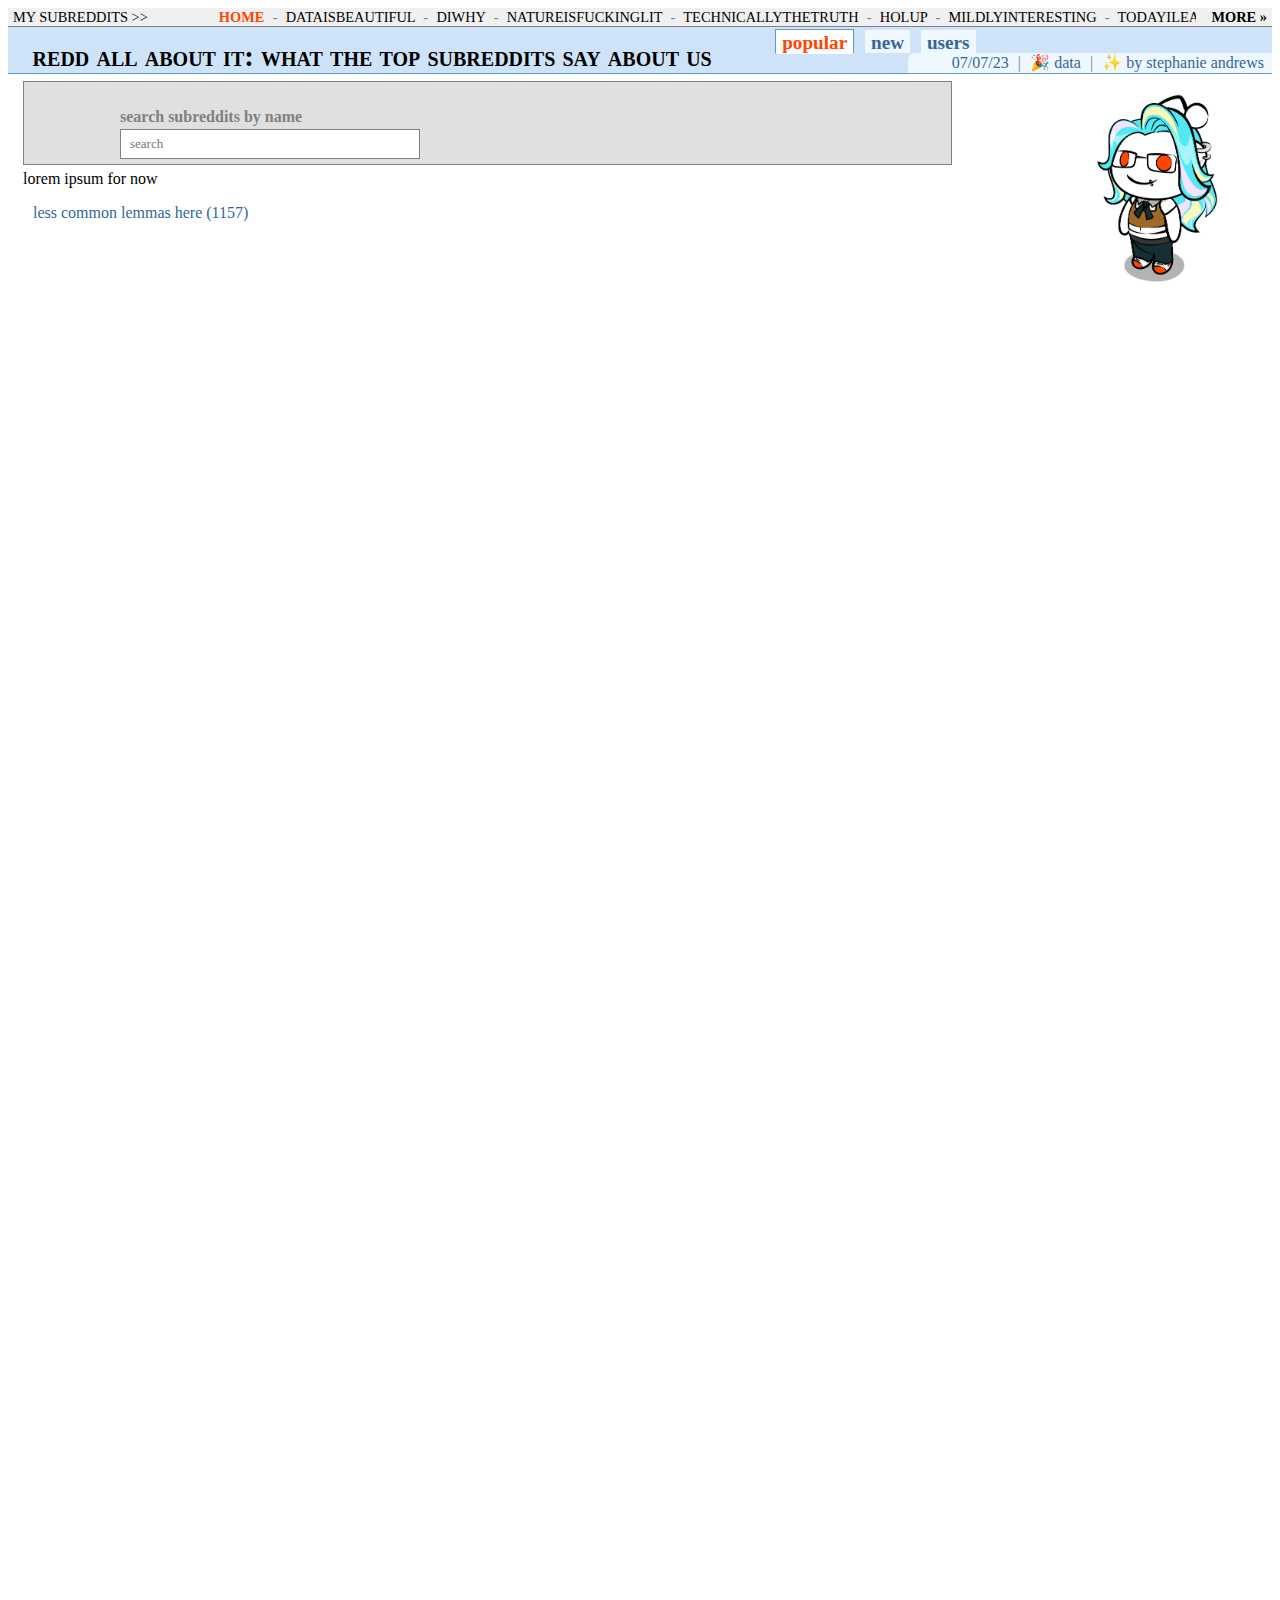
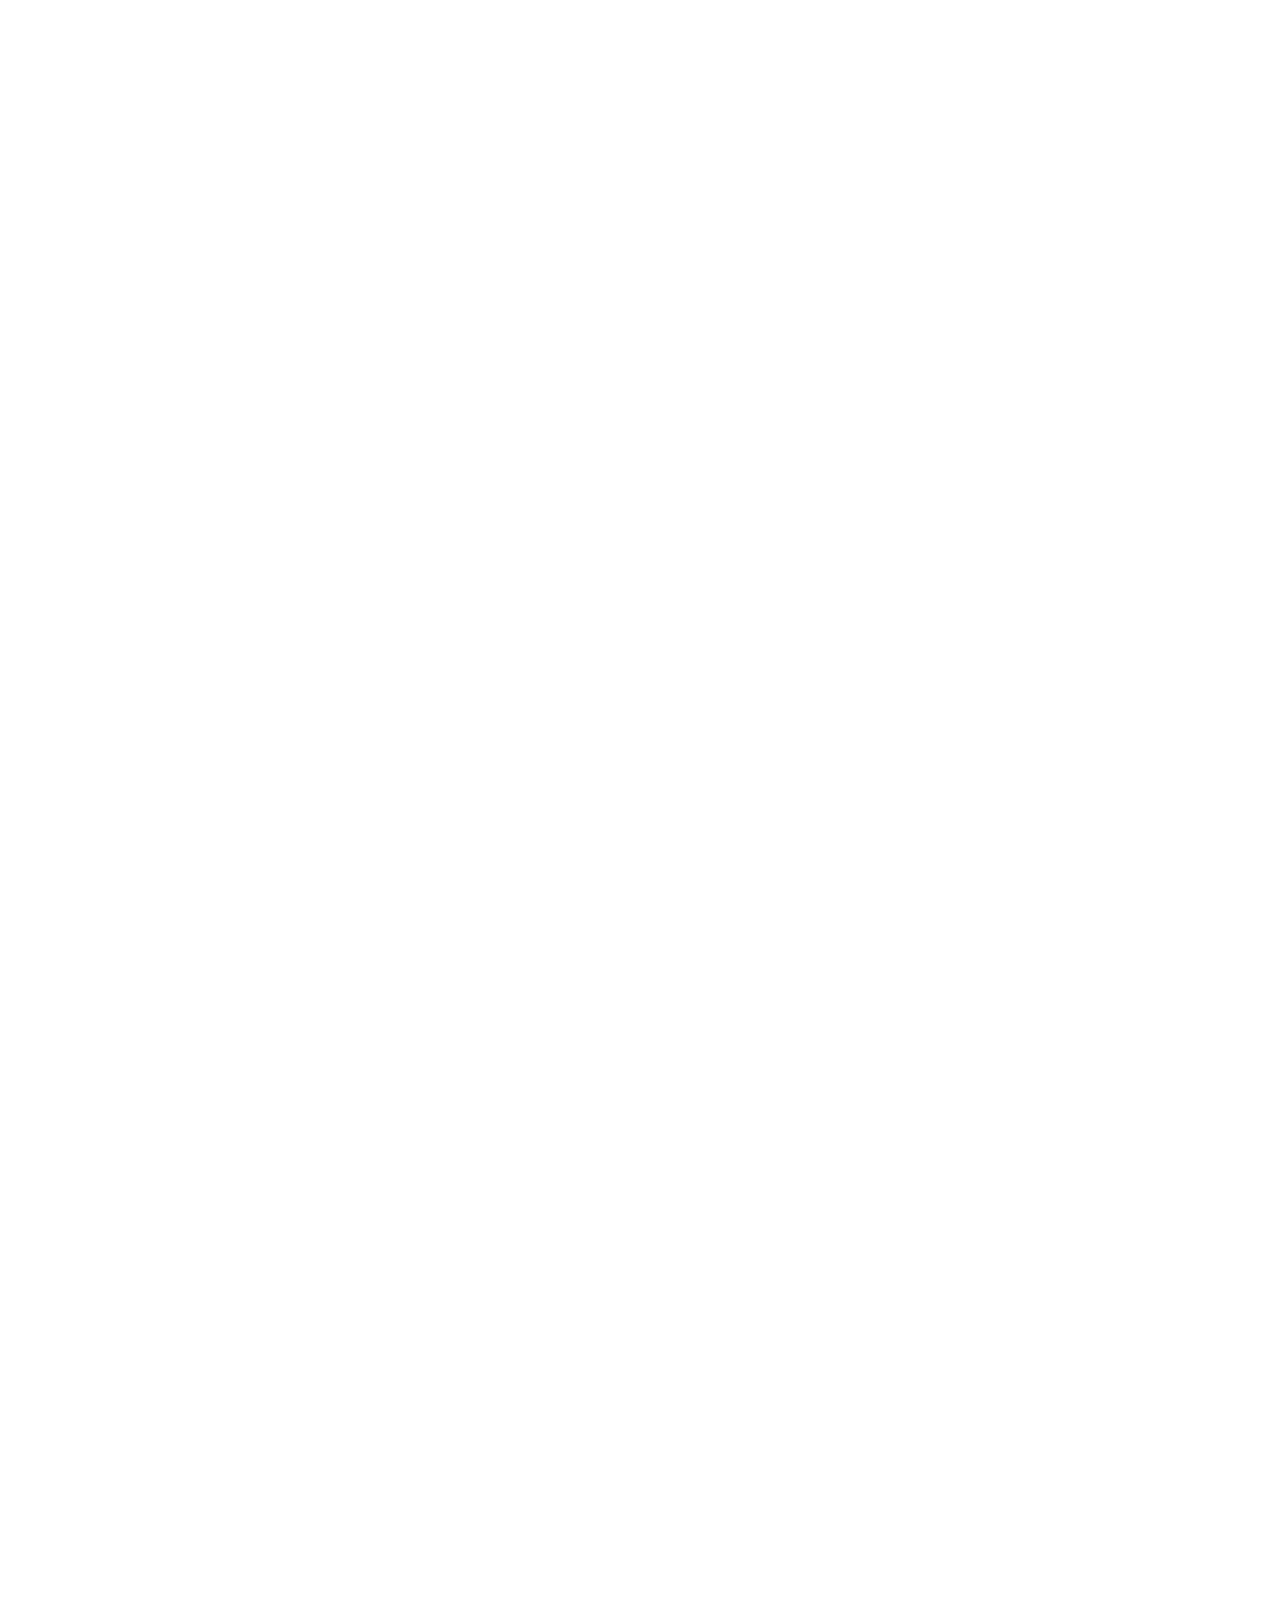
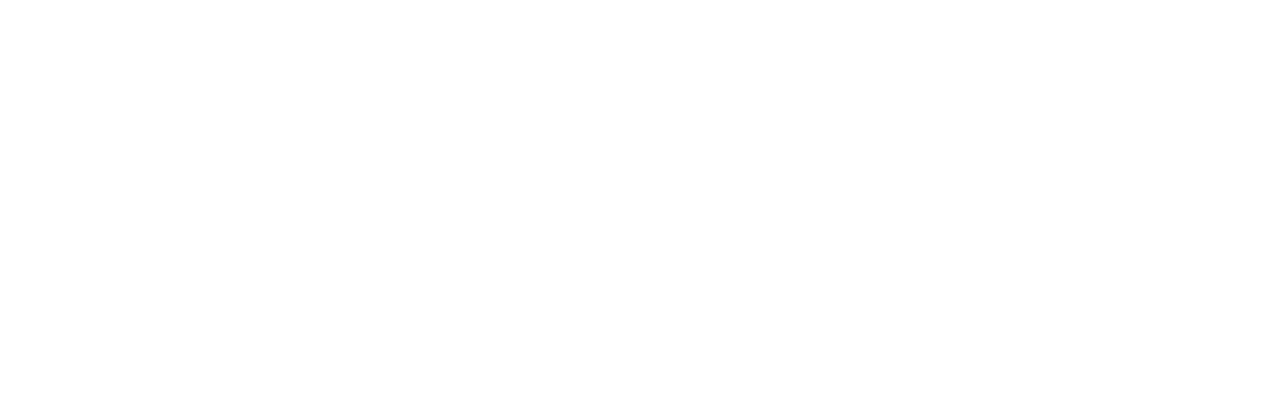
==== commit 81d76014: "fixing index - this viewport setting was messing up mobile formatting" ====
--- a/index.html
+++ b/index.html
@@ -9,8 +9,7 @@
         <!-- replace og:image later -->
         <meta property="og:image" content="#">
         
-        <!-- <meta name="viewport" content="width=1024"> -->
-        <meta name="viewport" content="width=device-width, initial-scale=1, shrink-to-fit=no">
+        <meta name="viewport" content="width=device-width>
         <meta name="theme-color" content="#ffffff">
         <link rel="alternate" type="application/atom+xml" title="RSS" href="https://www.reddit.com/subreddits/popular/.rss"><link rel="stylesheet" type="text/css" href="./subreddits_files/reddit.ZP_TrB_0MZ4.css" media="all">
         <script type="text/javascript" src="./subreddits_files/script.js"></script>
@@ -200,7 +199,7 @@
                     </div>
                 </div>
             </div> -->
-            <img src="./subreddits_files/jellomoat-avatar.png" width="75%" style="float: right;"></img>
+            <img src="./subreddits_files/jellomoat-avatar.png" width="75%" alt="my reddit avatar, a colorful alien wearing a vest and lavallière" style="float: right;"></img>
 
             <div class="sidecontentbox ">
                 <div class="title"></div>
@@ -215,11 +214,12 @@
                             <input type="text" id="searchInput" name="q" placeholder="search" tabindex="20" title="subreddit search box: will autocomplete from most popular 4K subreddits">
                             <input type="submit" value="" tabindex="22">
                         </div>
-                    </form><p></p>
-            </div>
-            <div id="popup" class="centerpopup">✨ Hi!  This page is best viewed on desktop.  I recommend turning your phone 90 degrees if you're on a mobile device. ✨<br><br></div>
-            <div></div>
+                    </form>
+            </div>
             <div class="story-text">
+                <div id="popup" class="centerpopup">✨ Hi!  This page is best viewed on desktop.  I recommend turning your phone 90 degrees if you're on a mobile device. ✨<br><br></div>
+                <div></div>
+
                 <p1>
                     lorem ipsum for now                    
                 </p1>
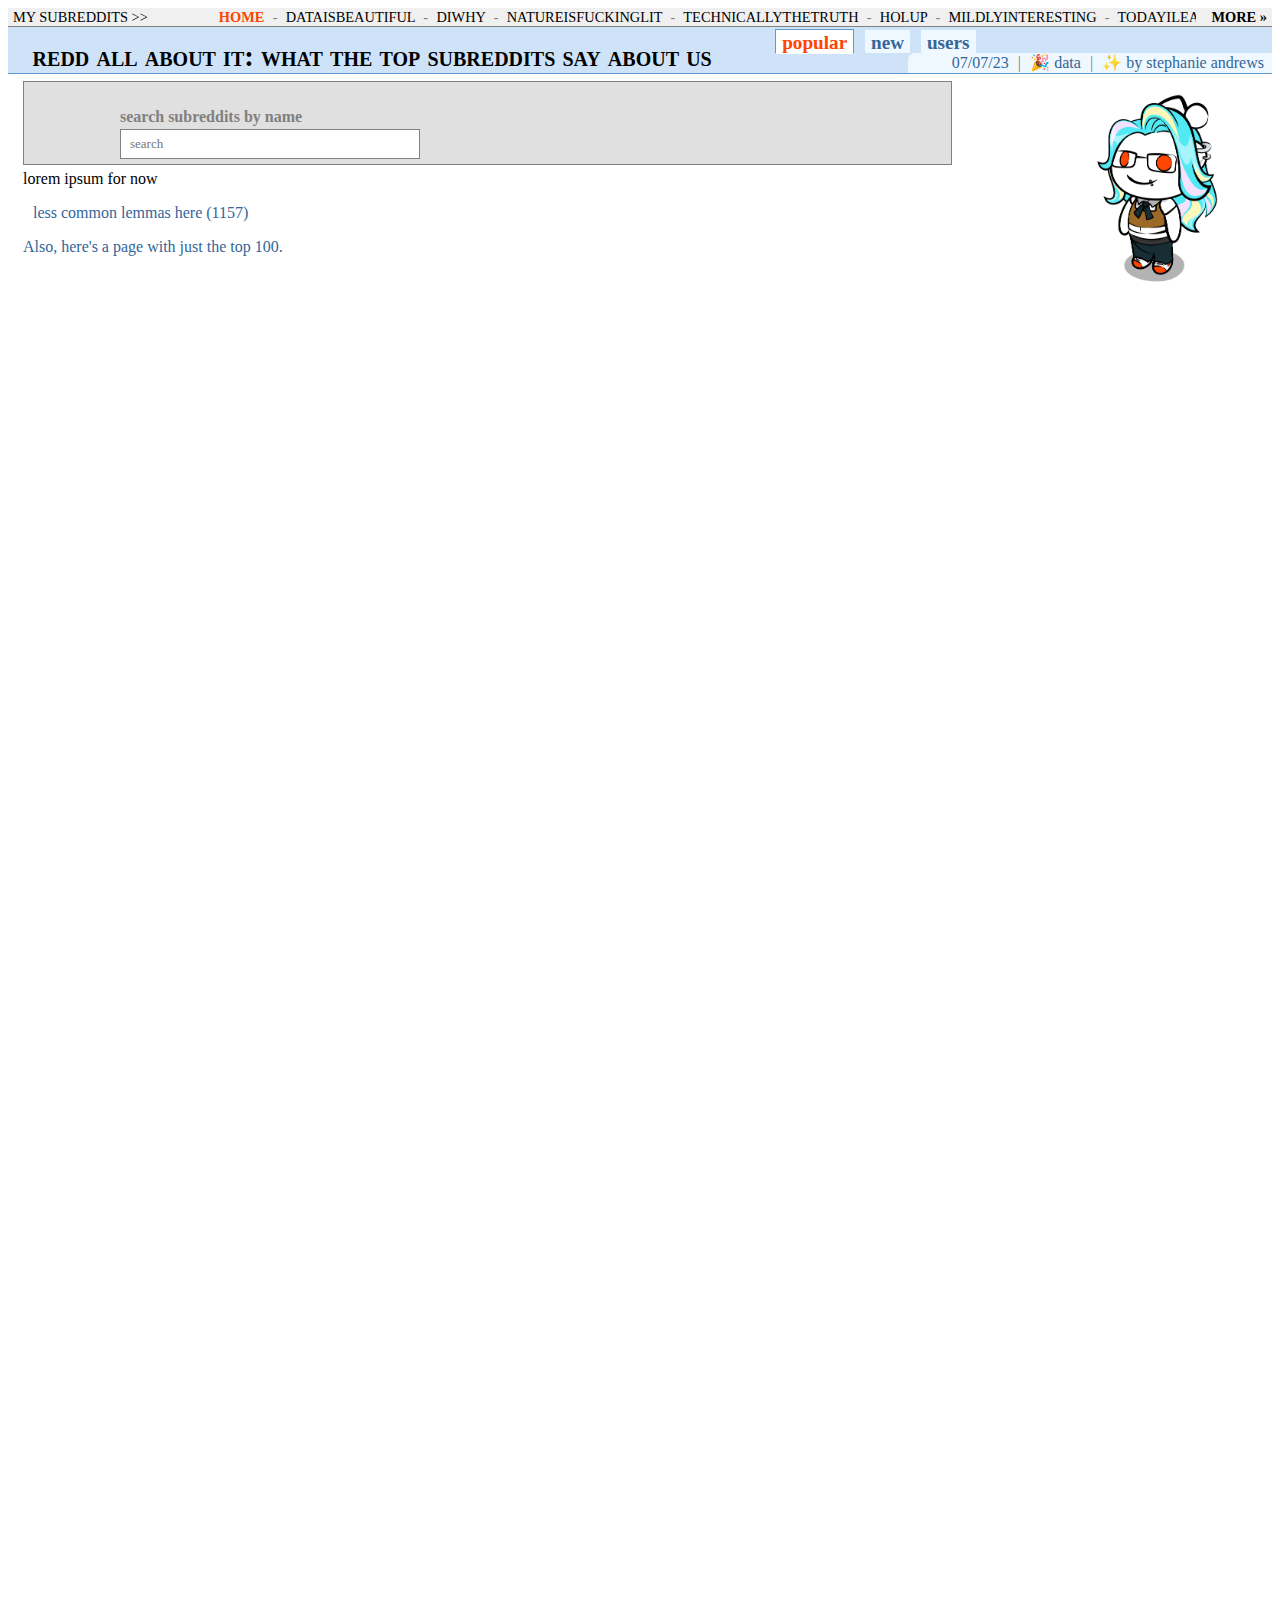
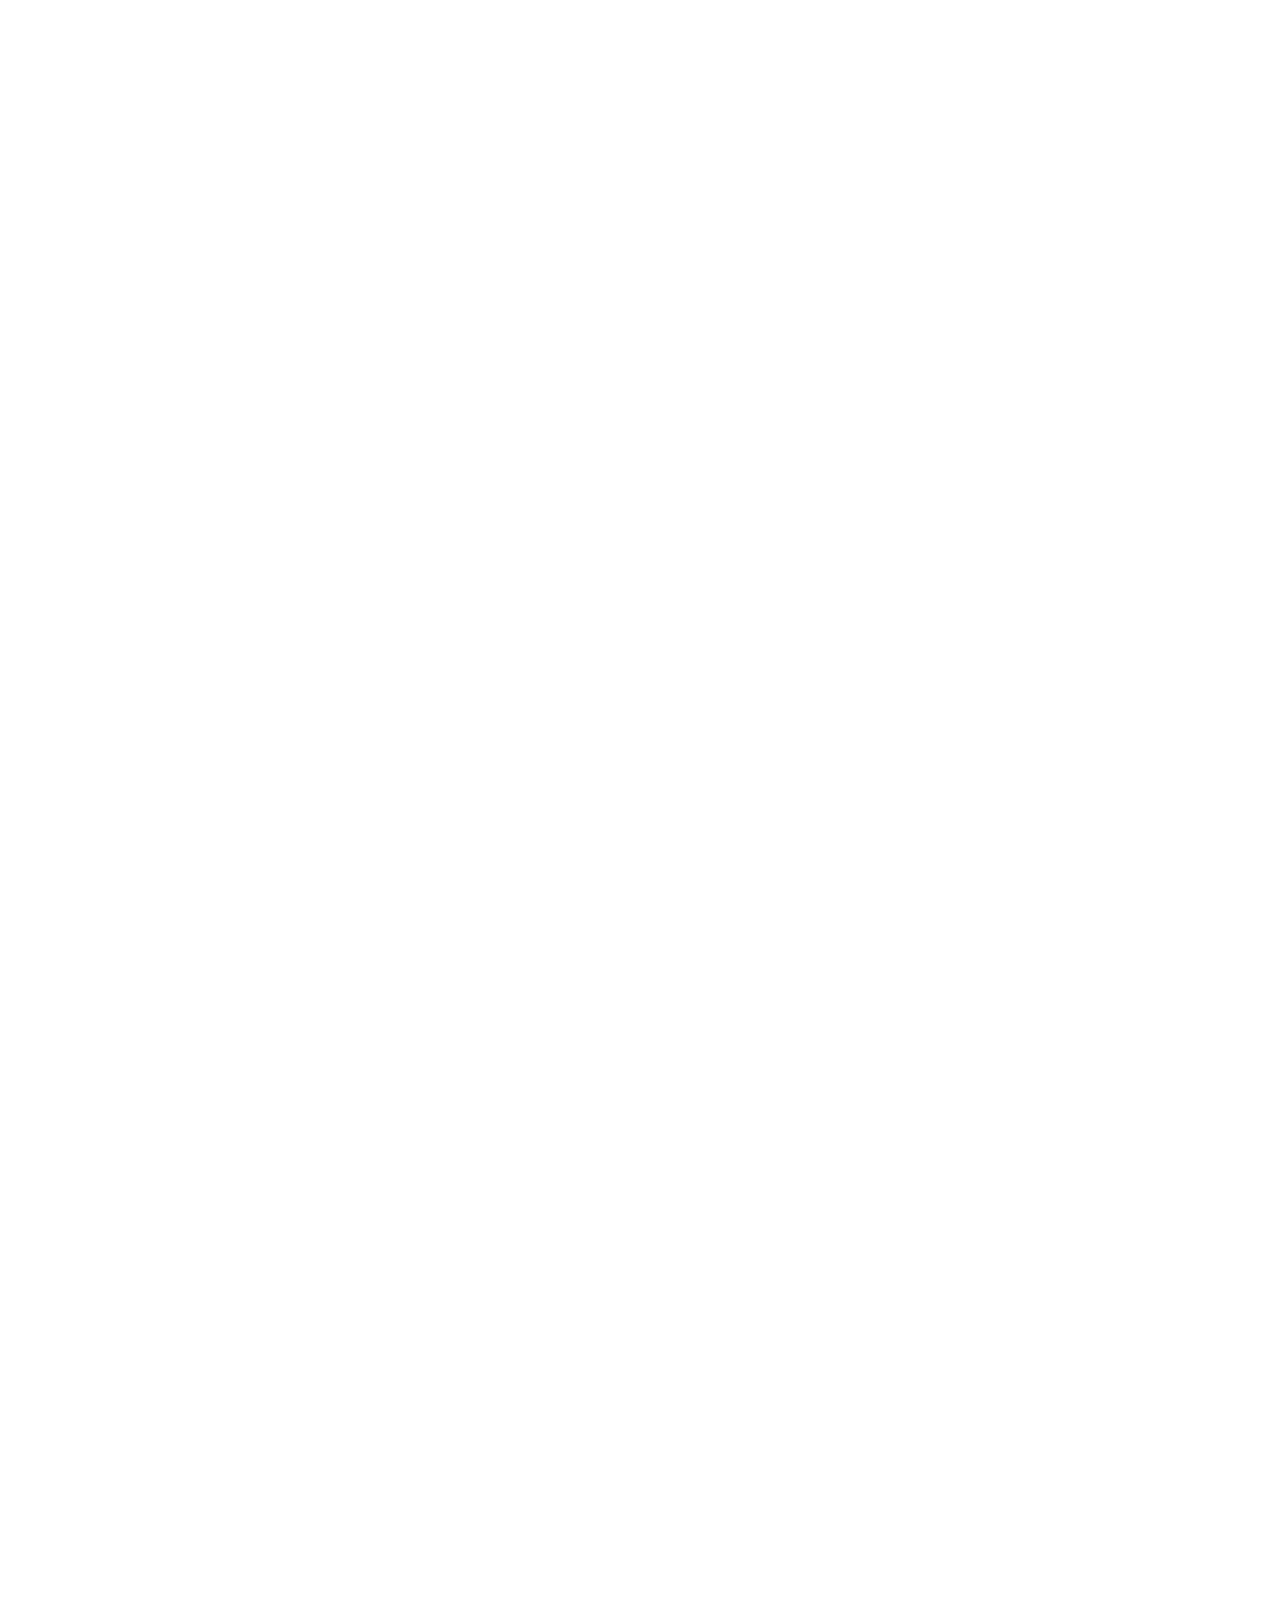
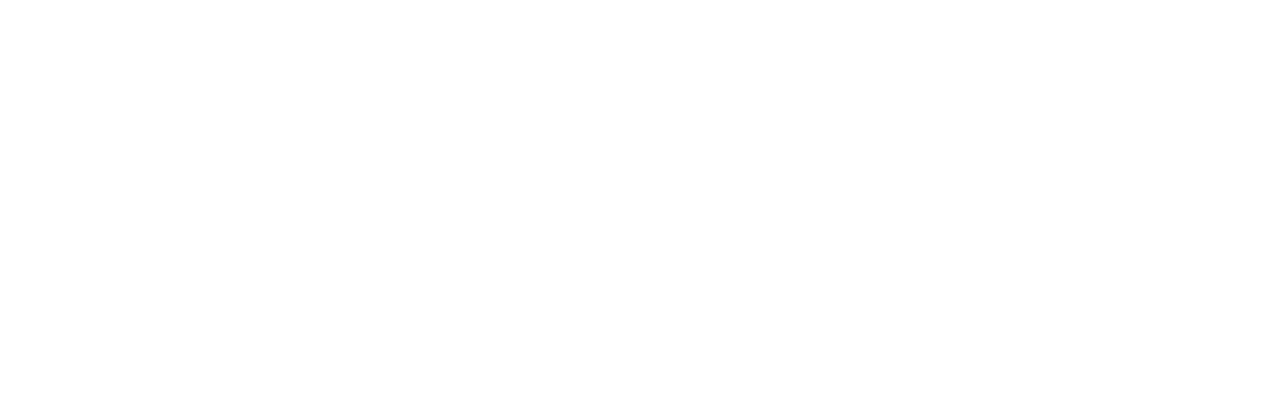
==== commit d70894f9: "adding top 100 link" ====
--- a/index.html
+++ b/index.html
@@ -231,6 +231,7 @@
             <!-- <div class="flourish-embed flourish-scatter" data-src="visualisation/14399773"><script src="https://public.flourish.studio/resources/embed.js"></script></div> -->
             <!-- top 1000 -->
             <div class="flourish-embed flourish-scatter" data-src="visualisation/14399872"><script src="https://public.flourish.studio/resources/embed.js"></script></div>
+            <div><a href="https://jellomoat.github.io/subs/top_100.html">Also, here's a page with just the top 100.</a></div>
             <div class="flourish-embed flourish-chart" data-src="visualisation/14414074"><script src="https://public.flourish.studio/resources/embed.js"></script></div>
 
             <!-- top 1000 table -->
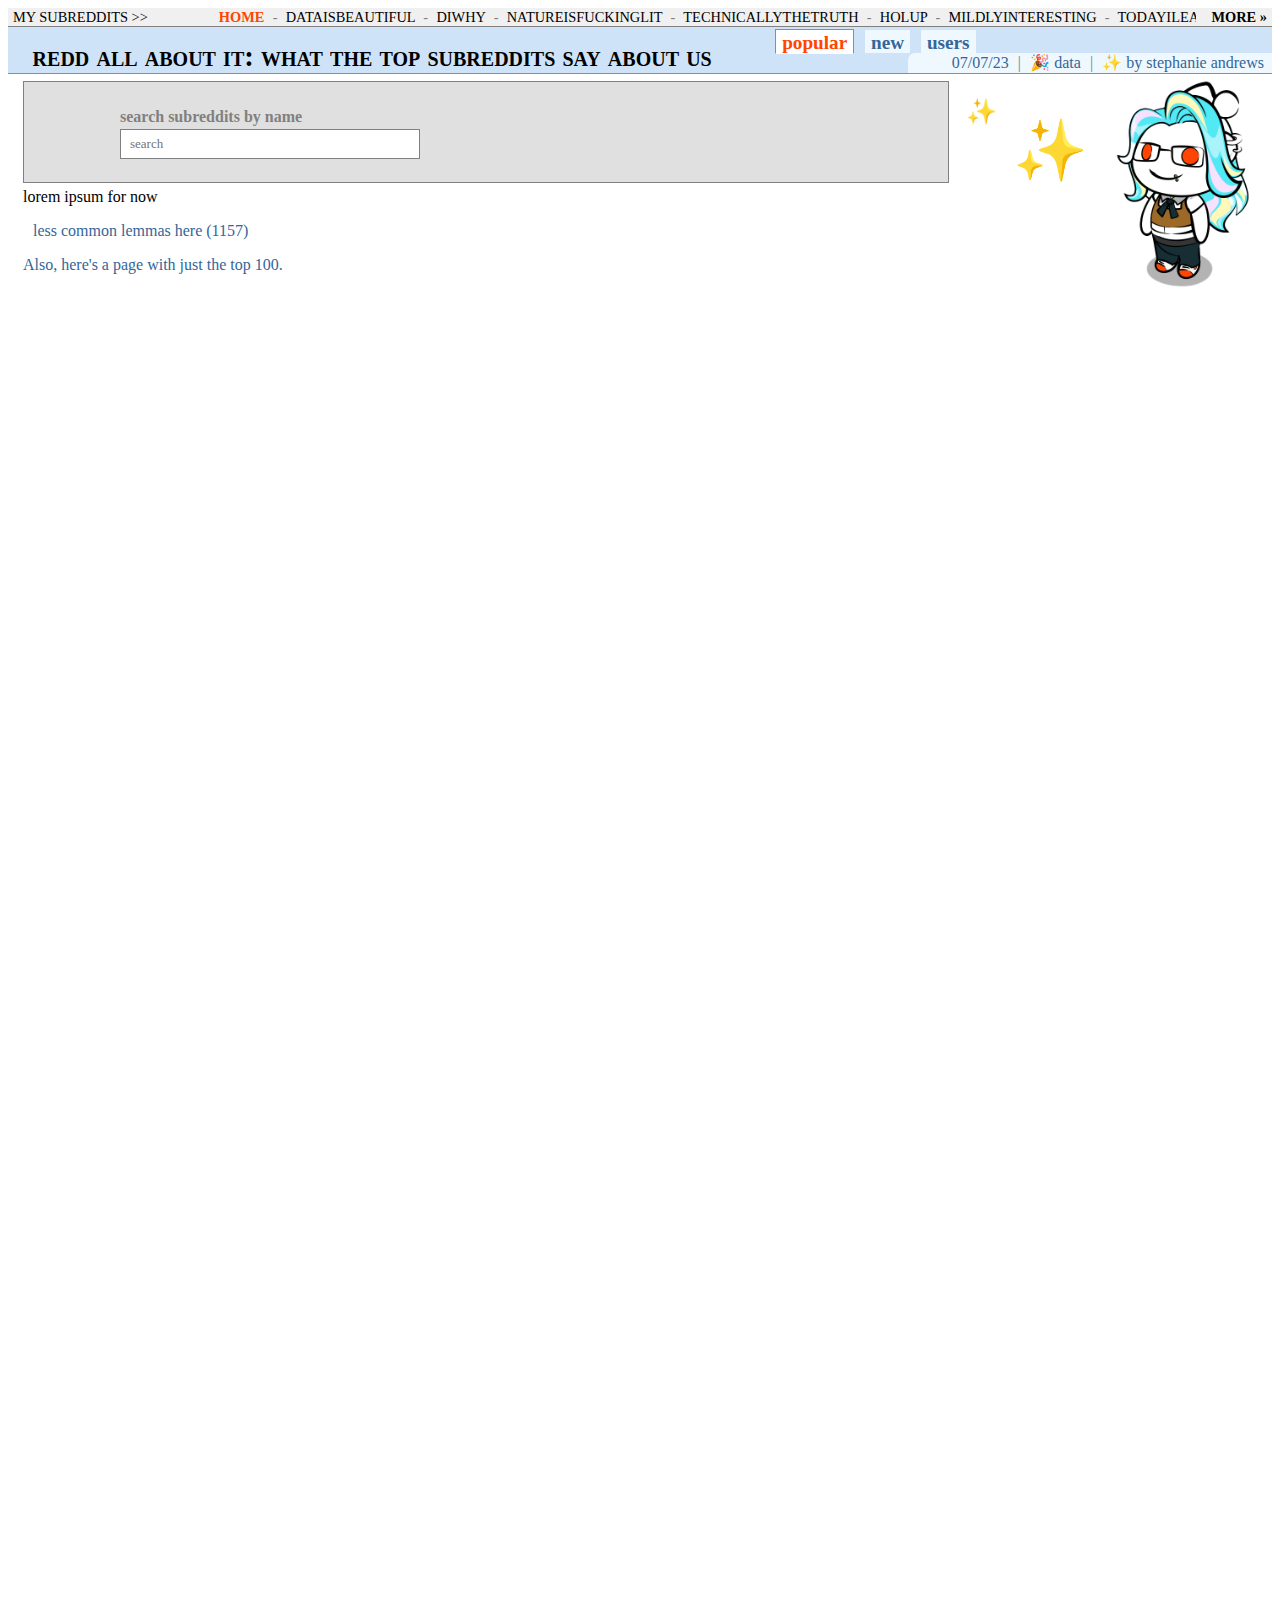
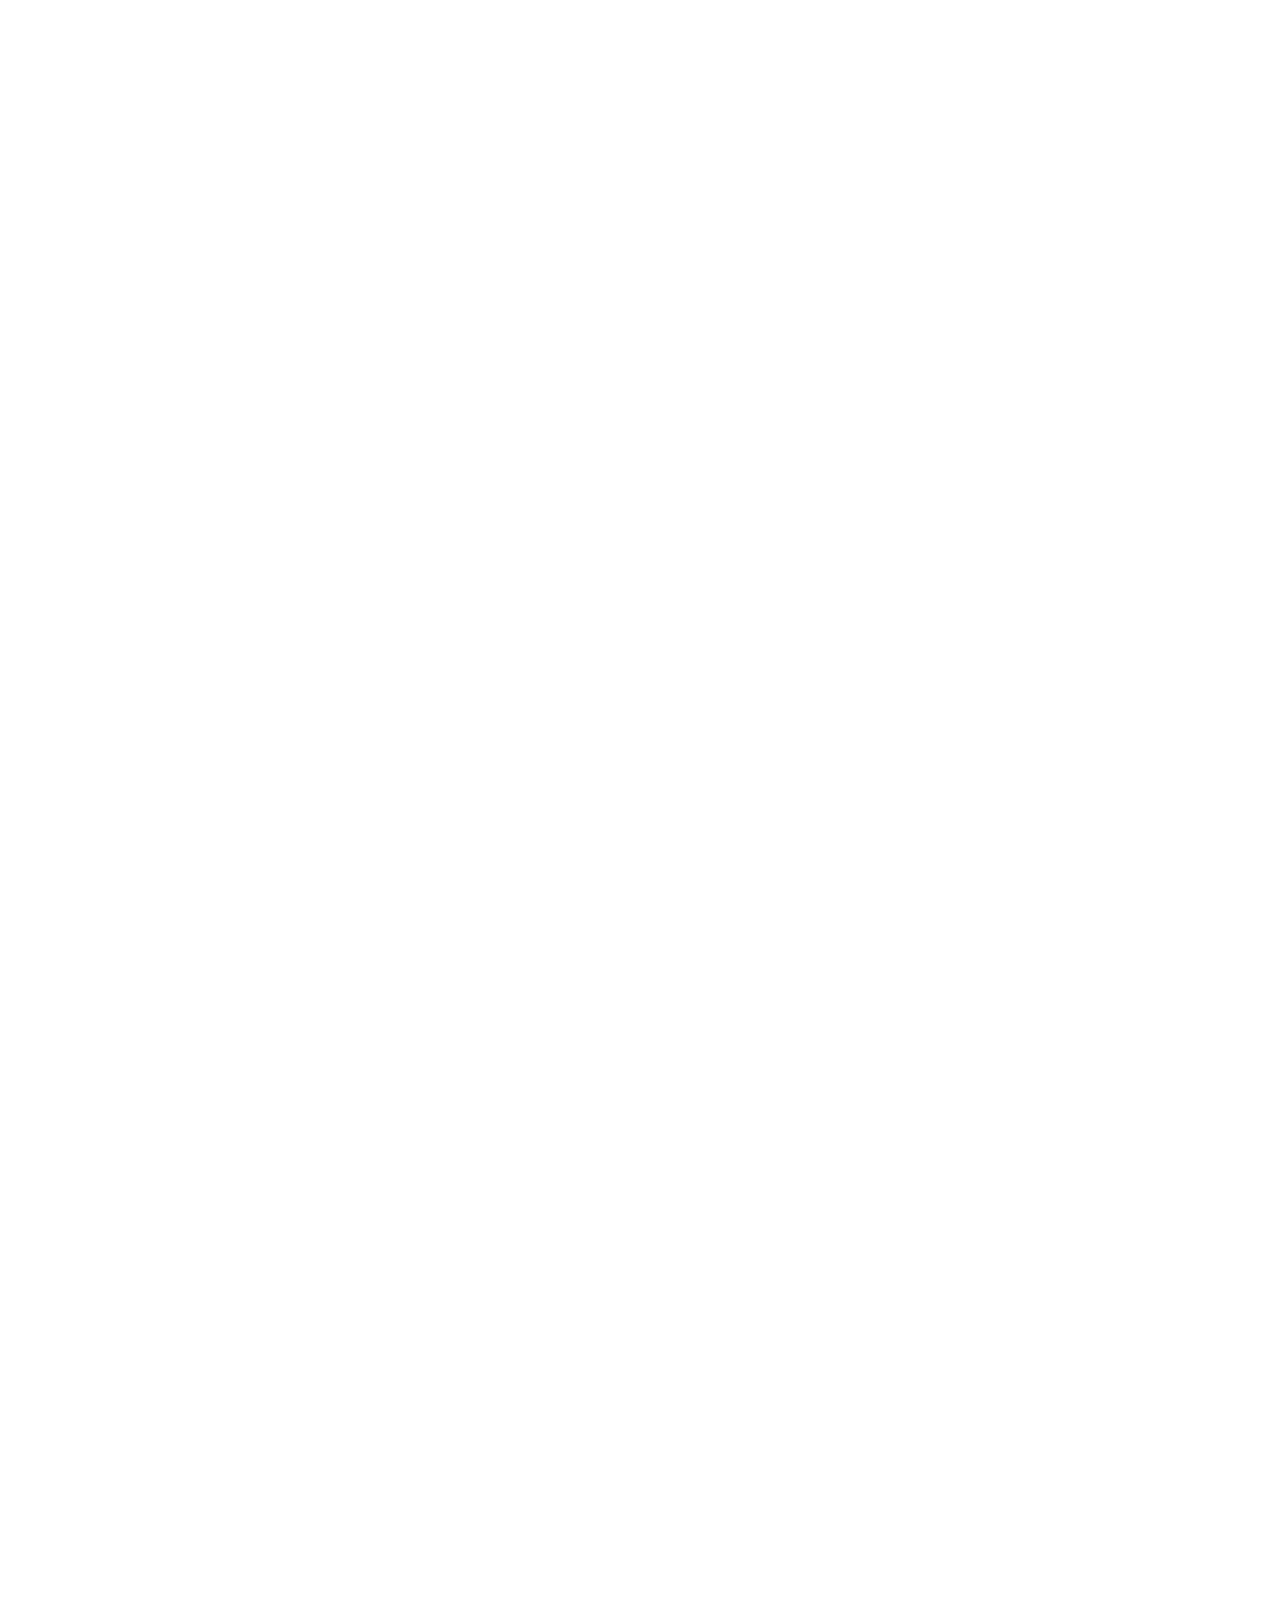
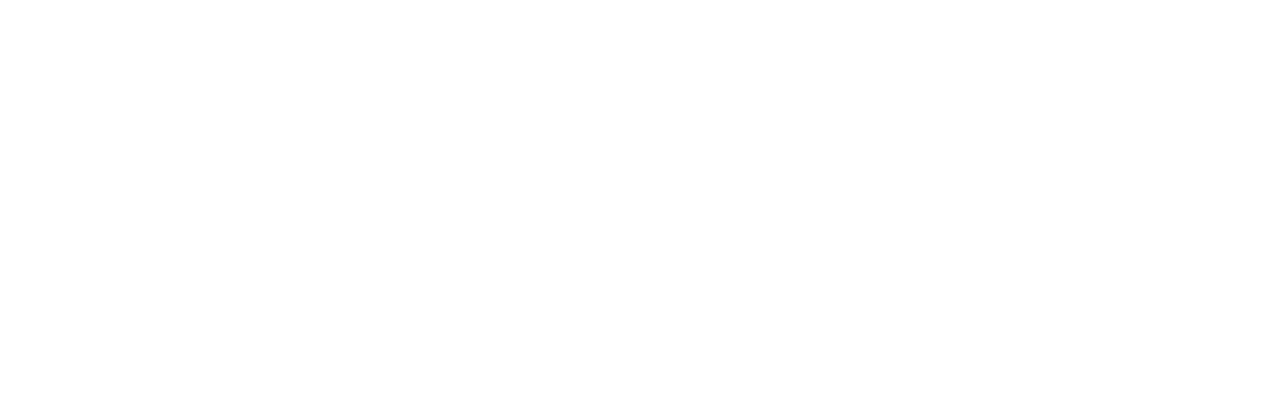
==== commit 5cbca627: "more page formatting" ====
--- a/index.html
+++ b/index.html
@@ -14,12 +14,23 @@
         <link rel="alternate" type="application/atom+xml" title="RSS" href="https://www.reddit.com/subreddits/popular/.rss"><link rel="stylesheet" type="text/css" href="./subreddits_files/reddit.ZP_TrB_0MZ4.css" media="all">
         <script type="text/javascript" src="./subreddits_files/script.js"></script>
         <style>
-            div#popup { display: none; }
+            div#popup1 { display: none; }
             /* use a media query to filter small devices */
             @media only screen and (max-device-width:480px) {
                 /* show the popup */
-                div#popup { 
+                div#popup1 { 
                     display: block; 
+                    margin: auto; 
+                    border: 0px;
+                    text-align: center;
+                }
+            }
+            div#popup2 { display: block; }
+            /* use a media query to filter small devices */
+            @media only screen and (max-device-width:480px) {
+                /* show the popup */
+                div#popup2 { 
+                    display: none; 
                     margin: auto; 
                     border: 0px;
                     text-align: center;
@@ -199,10 +210,13 @@
                     </div>
                 </div>
             </div> -->
-            <img src="./subreddits_files/jellomoat-avatar.png" width="75%" alt="my reddit avatar, a colorful alien wearing a vest and lavallière" style="float: right;"></img>
-
-            <div class="sidecontentbox ">
-                <div class="title"></div>
+            <img src="./subreddits_files/jellomoat-avatar.png" width="55%" alt="my reddit avatar, a colorful alien wearing a vest and lavallière" style="float: right; z-index: 5; margin-left: 5px; margin-right: 5px;"></img>
+
+            <div class="sidecontentbox " style="padding:5px;">
+                <!-- <div class="title"> -->
+                    <div id="popup2" class="centerpopup"><br><span style="font-size:25px; float:left; margin-left: 5px;">✨</span><br><span style="font-size: 60px; float:right;">✨</span><br></div>
+                    <div id="popup1" class="centerpopup">✨ Hi!  This page is best viewed on desktop.  I recommend turning your phone 90 degrees if you're on a mobile device. ✨<br><br></div>
+                <!-- </div> -->
             </div>
         </div>
         <!-- searchbar -->
@@ -217,7 +231,6 @@
                     </form>
             </div>
             <div class="story-text">
-                <div id="popup" class="centerpopup">✨ Hi!  This page is best viewed on desktop.  I recommend turning your phone 90 degrees if you're on a mobile device. ✨<br><br></div>
                 <div></div>
 
                 <p1>
--- a/subreddits_files/reddit.ZP_TrB_0MZ4.css
+++ b/subreddits_files/reddit.ZP_TrB_0MZ4.css
@@ -43,7 +43,7 @@
 
 .pagename{font-weight:bold;margin-right:1ex;font-variant:small-caps;font-size:1.5em;vertical-align:bottom}.pagename a{color:black}.newpagelink{padding:3px 5px;background-color:#ff9}.dropdown{cursor:default;display:inline;position:relative}.drop-choices.inuse{display:block}.drop-choices{position:absolute;left:0px;border:1px solid gray;z-index:100;background-color:white;white-space:nowrap;line-height:normal;margin-top:1px;display:none}.drop-choices a.choice{cursor:pointer;padding:2px 3px 1px 3px;display:block}.drop-choices a.choice:hover{background-color:#c7def7}.drop-choices a.choice.selected{display:none}.dropdown.lightdrop .selected{position:relative;background:none no-repeat scroll center right;background-image:url(../droparrowgray.gif);padding-right:21px;text-decoration:underline;color:gray}.drop-choices.lightdrop{margin-top:2px}.dropdown.tabdrop .selected{position:relative;background:#ffffff none no-repeat scroll center right;background-image:url(../droparrowgray.gif);padding:2px 21px 1px 5px;margin-left:3px;border:1px solid #5f99cf;border-bottom:none;color:orangered}.dropdown.tabdrop .selected.title{background-color:#eff7ff;color:#369;padding-bottom:0;border:none}.drop-choices.tabdrop{margin-top:2px}
 
-.dropdown-title.tabdrop{display:none}.drop-choices .choice.hidden{display:none}.tabmenu{list-style-type:none;white-space:nowrap;display:inline-block;margin-top:5px;vertical-align:bottom}.tabmenu li{display:inline;font-weight:bold;margin:0px 3px}.tabmenu li a{padding:2px 6px 0 6px;background-color:#eff7ff}.tabmenu li.selected a{color:orangered;background-color:white;border:1px solid #5f99cf;border-bottom:1px solid white;z-index:100}.tabpane-content{border:1px solid #5f99cf;padding:4px 4px 4px 4px}.content{z-index:1;margin:7px 5px 0px 5px}.content .spacer{margin-bottom:5px}.content .spacer .details{color:gray}.state-button{display:inline}.side{float:right;background-color:white;margin:0px 5px 0 5px;width:300px}.side .spacer{margin:7px 0 12px 0}.side .side-message{background:#faf2ce no-repeat 10px 10px;border:1px solid #edce42;border-radius:2px;padding:10px;line-height:1.75em}.side .side-message.gold{font-family:serif;border:1px solid #d5c9a9;box-shadow:0 0 10px #ebe5d5 inset;border-radius:0}.side .side-message.gold:before{background-image:url(sprite-reddit.vSUv8UUCI2g.png);background-position:-63px -1676px;background-repeat:no-repeat;width:13px;height:14px;margin-top:1px}.morelink{display:block;text-align:center;position:relative;border:1px solid #c4dbf1;background:#ffffff none repeat-x scroll center left;background-image:url(sprite-reddit.vSUv8UUCI2g.png);background-position:0px -278px;background-repeat:repeat;font-size:150%;font-weight:bold;letter-spacing:-1px;line-height:29px;height:29px}.morelink:hover,.mlh{border-color:#879eb4;background-image:url(sprite-reddit.vSUv8UUCI2g.png);background-position:0px -243px;background-repeat:repeat}.morelink a{display:block;width:100%;height:100%;overflow:hidden;text-overflow:ellipsis;color:#369}.morelink:hover a{color:white}.morelink .nub{position:absolute;top:-1px;right:-1px;height:31px;width:24px;background:#ffffff none no-repeat scroll center left;background-image:url(sprite-reddit.vSUv8UUCI2g.png);background-position:-61px -1369px;background-repeat:no-repeat}.morelink:hover .nub,.mlhn{background-image:url(sprite-reddit.vSUv8UUCI2g.png);background-position:-31px -1369px;background-repeat:no-repeat}.disabled .morelink,.disabled .morelink:hover{background-image:url(sprite-reddit.vSUv8UUCI2g.png);background-position:0px -208px;background-repeat:repeat;border-color:#dadada}.disabled .morelink a{cursor:default;color:#aaa}.disabled .morelink .nub,.disabled .morelink:hover .nub{background-image:url(sprite-reddit.vSUv8UUCI2g.png);background-position:0px -1369px;background-repeat:no-repeat}.raisedbox{padding:5px;background:#E0E0E0;border:1px solid gray}
+.dropdown-title.tabdrop{display:none}.drop-choices .choice.hidden{display:none}.tabmenu{list-style-type:none;white-space:nowrap;display:inline-block;margin-top:5px;vertical-align:bottom}.tabmenu li{display:inline;font-weight:bold;margin:0px 3px}.tabmenu li a{padding:2px 6px 0 6px;background-color:#eff7ff}.tabmenu li.selected a{color:orangered;background-color:white;border:1px solid #5f99cf;border-bottom:1px solid white;z-index:100}.tabpane-content{border:1px solid #5f99cf;padding:4px 4px 4px 4px}.content{z-index:1;margin:7px 5px 0px 5px}.content .spacer{margin-bottom:5px}.content .spacer .details{color:gray}.state-button{display:inline}.side{float:right;background-color:white;margin:auto;width:25%}.side .spacer{margin:7px 0 12px 0}.side .side-message{background:#faf2ce no-repeat 10px 10px;border:1px solid #edce42;border-radius:2px;padding:10px;line-height:1.75em}.side .side-message.gold{font-family:serif;border:1px solid #d5c9a9;box-shadow:0 0 10px #ebe5d5 inset;border-radius:0}.side .side-message.gold:before{background-image:url(sprite-reddit.vSUv8UUCI2g.png);background-position:-63px -1676px;background-repeat:no-repeat;width:13px;height:14px;margin-top:1px}.morelink{display:block;text-align:center;position:relative;border:1px solid #c4dbf1;background:#ffffff none repeat-x scroll center left;background-image:url(sprite-reddit.vSUv8UUCI2g.png);background-position:0px -278px;background-repeat:repeat;font-size:150%;font-weight:bold;letter-spacing:-1px;line-height:29px;height:29px}.morelink:hover,.mlh{border-color:#879eb4;background-image:url(sprite-reddit.vSUv8UUCI2g.png);background-position:0px -243px;background-repeat:repeat}.morelink a{display:block;width:100%;height:100%;overflow:hidden;text-overflow:ellipsis;color:#369}.morelink:hover a{color:white}.morelink .nub{position:absolute;top:-1px;right:-1px;height:31px;width:24px;background:#ffffff none no-repeat scroll center left;background-image:url(sprite-reddit.vSUv8UUCI2g.png);background-position:-61px -1369px;background-repeat:no-repeat}.morelink:hover .nub,.mlhn{background-image:url(sprite-reddit.vSUv8UUCI2g.png);background-position:-31px -1369px;background-repeat:no-repeat}.disabled .morelink,.disabled .morelink:hover{background-image:url(sprite-reddit.vSUv8UUCI2g.png);background-position:0px -208px;background-repeat:repeat;border-color:#dadada}.disabled .morelink a{cursor:default;color:#aaa}.disabled .morelink .nub,.disabled .morelink:hover .nub{background-image:url(sprite-reddit.vSUv8UUCI2g.png);background-position:0px -1369px;background-repeat:no-repeat}.raisedbox{padding:5px;background:#E0E0E0;border:1px solid gray}
 .raisedbox h4{margin-bottom:3px}.raisedbox li{margin-bottom:2px}
 
 .sidebox .spacer{position:relative;margin-top:10px;padding:5px 0 0 44px;min-height:41px;background:#ffffff none no-repeat scroll top left}.sidebox .spacer.no-icon{padding:0;min-height:0}
@@ -60,8 +60,8 @@
 .infobar.welcome h1,.infobar.welcome h2{display:inline-block;font-weight:normal;margin:0}.infobar.welcome h1{margin-top:14px;margin-left:2%;padding:7px 16px;font-size:16px;background:white;border-bottom:2px solid #5f99cf}.infobar.welcome a{margin-left:2%;background:#e75018;font-size:11px;font-weight:bold;color:white;padding:5px 10px;border-radius:4px;border-bottom:2px solid #a73a11}.infobar.welcome a:hover{background:#f0571e;border-bottom-color:#c74514}.infobar.welcome 
 a:active{position:relative;top:1px;background:#df531f;border-bottom:1px solid #a73a11}
 
-.searchpane{margin:5px 305px 5px 0px;padding-left:96px;background:#e0e0e0 url(../search-large.png) 26px center no-repeat}
-
+.searchpane{margin-right: 25%; margin-top: 5px; margin-bottom: 5px; padding-left:96px;background:#e0e0e0 url(../search-large.png) 26px center no-repeat}
+5px 305px 5px 0px
 #search{white-space:nowrap}
 #search input[type=text]{border:1px solid gray;font-size:13px;font-family:verdana;width:300px;box-sizing:border-box;-webkit-box-sizing:border-box;-moz-box-sizing:border-box;padding:6px;padding-right:25px;padding-left:9px;vertical-align:middle}
 #search input[type=submit]{background-color:transparent;background-image:url(sprite-reddit.vSUv8UUCI2g.png);background-position:-19px -1696px;background-repeat:no-repeat;height:13px;width:13px;box-sizing:border-box;-webkit-box-sizing:border-box;-moz-box-sizing:border-box;border:none;margin:0;margin-left:-22px;vertical-align:middle}
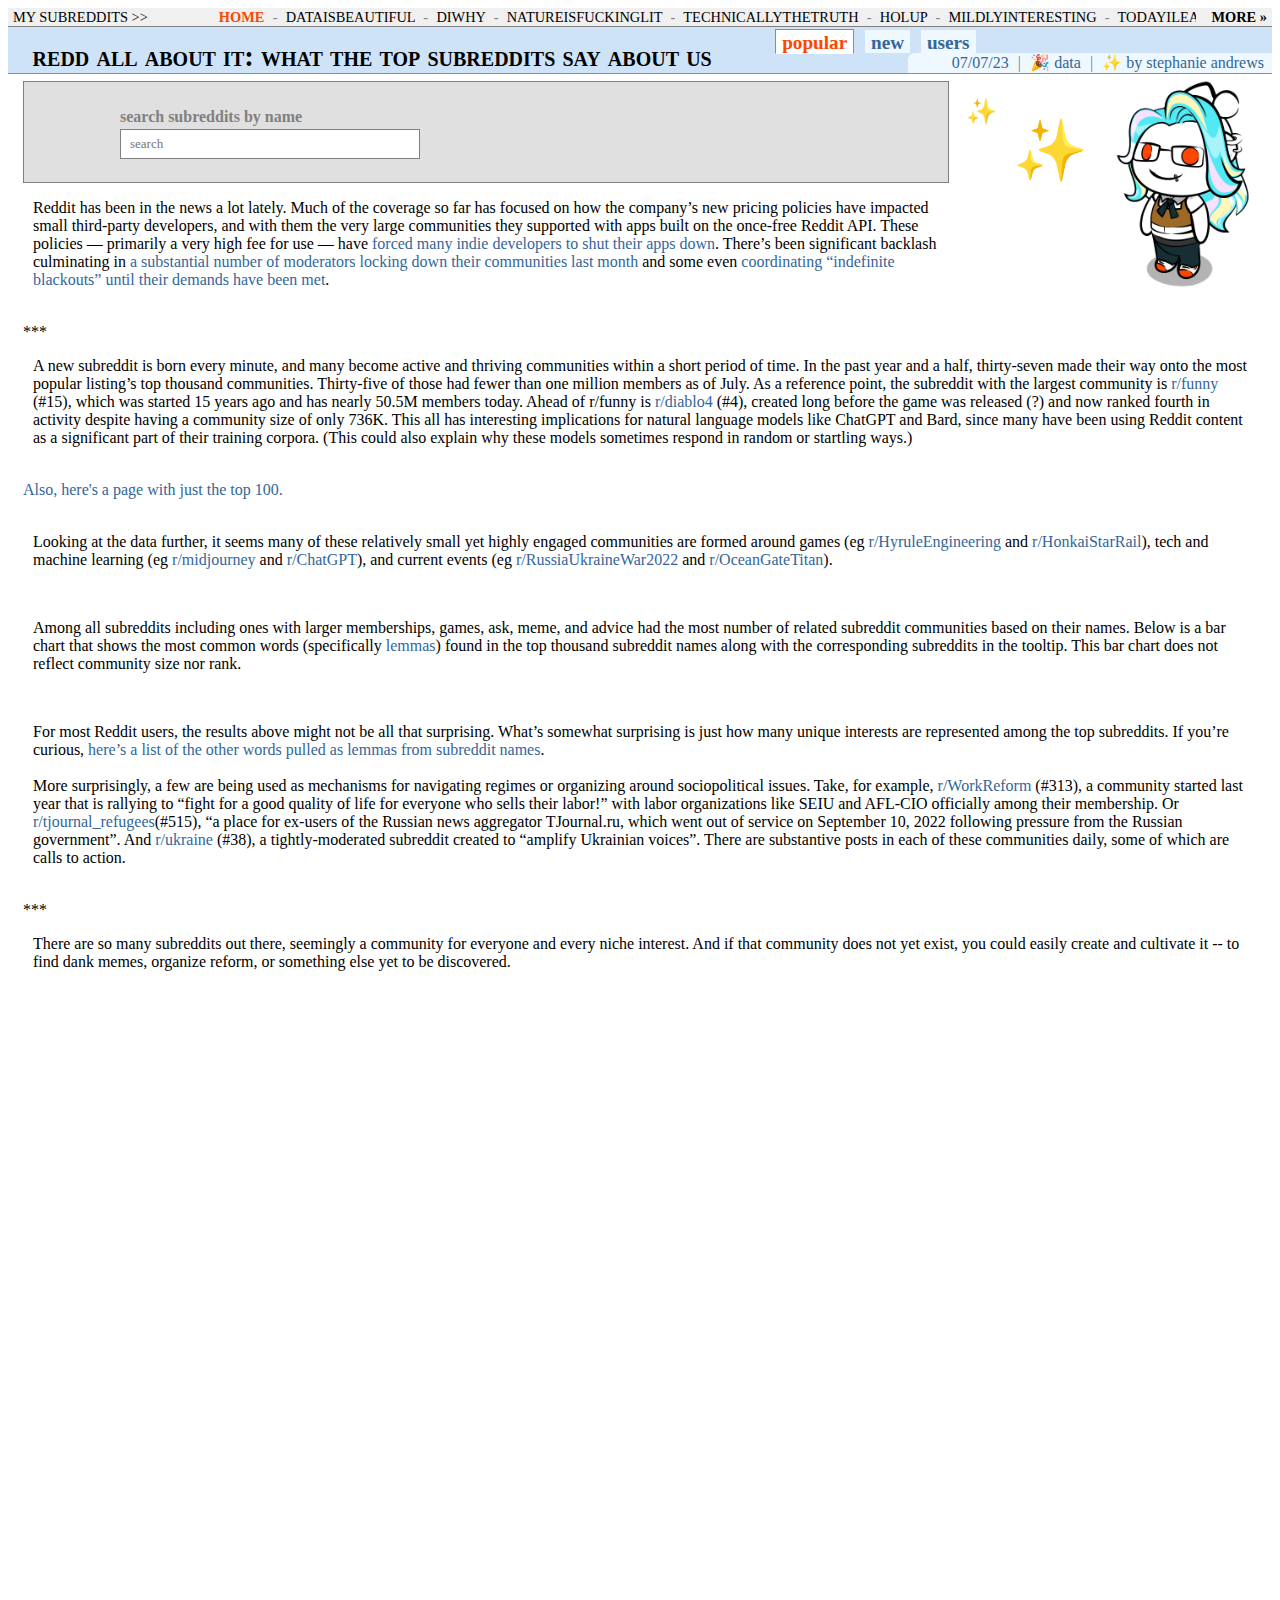
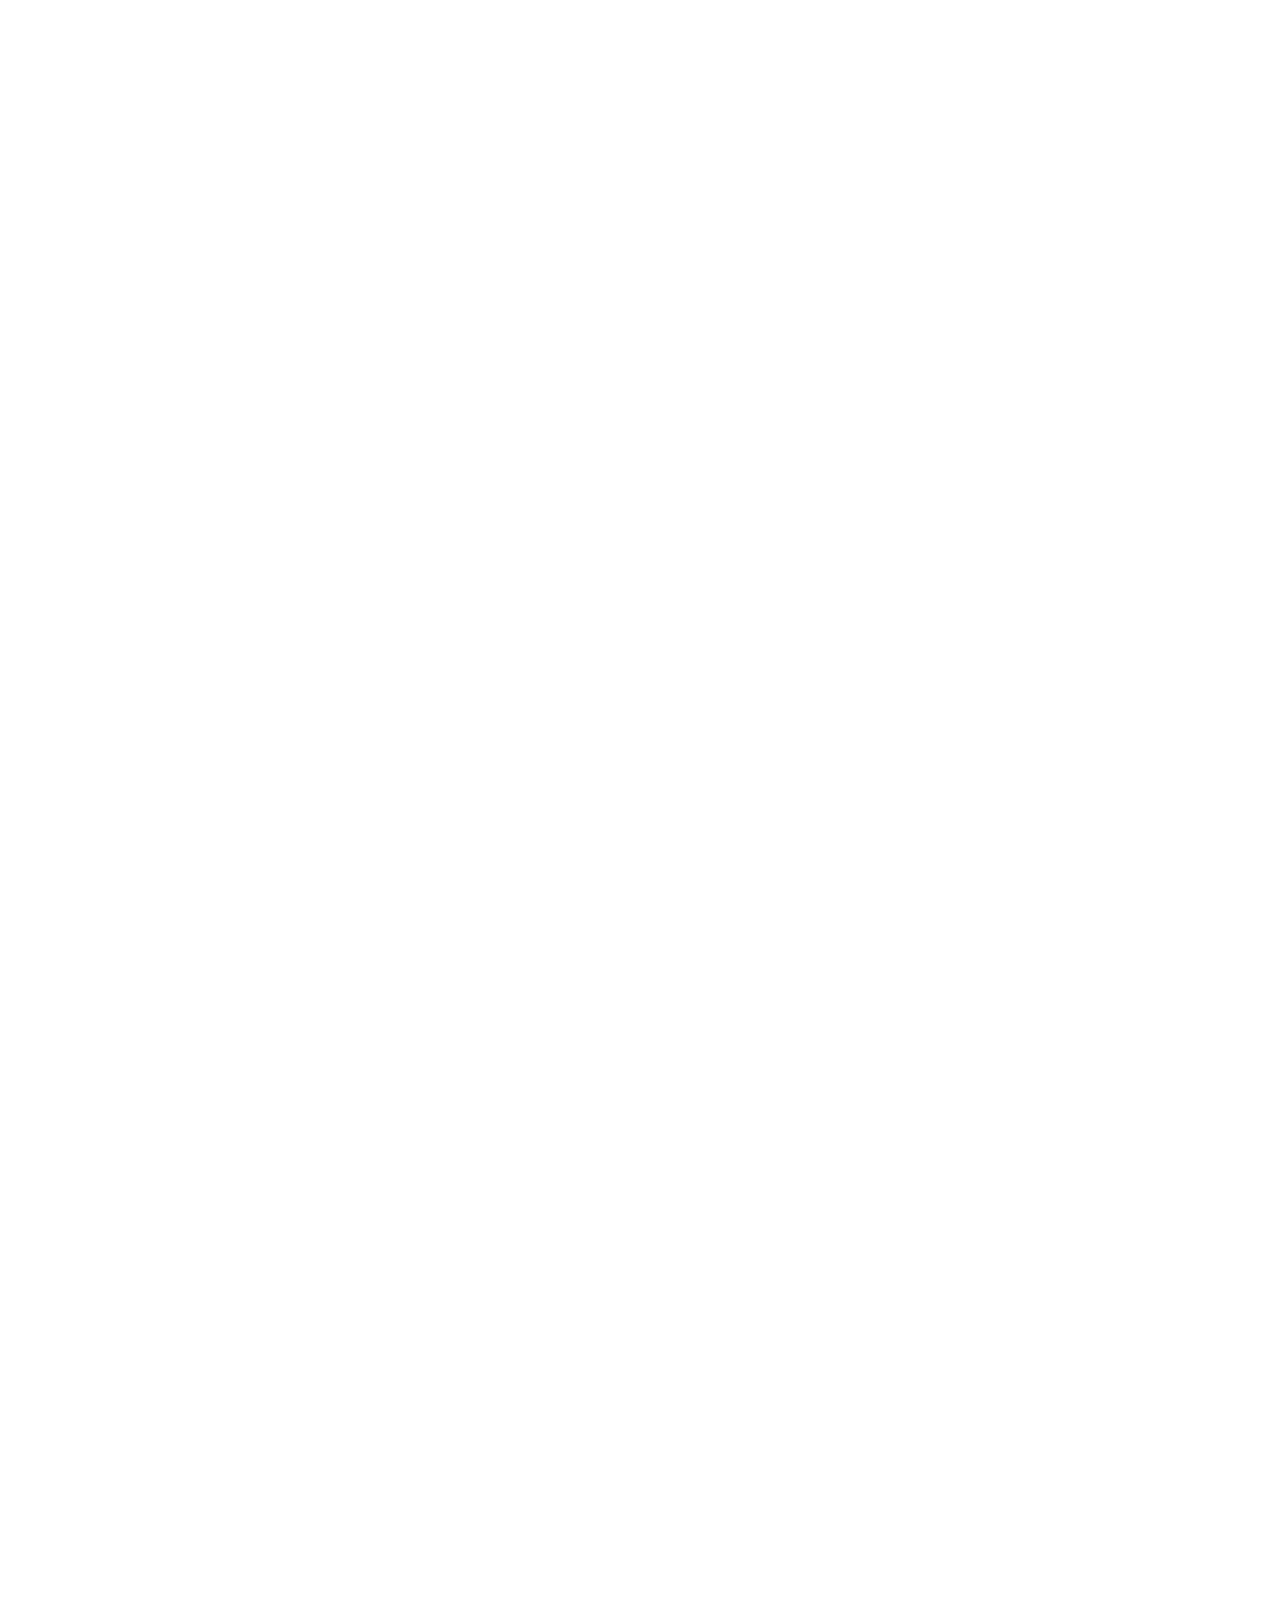
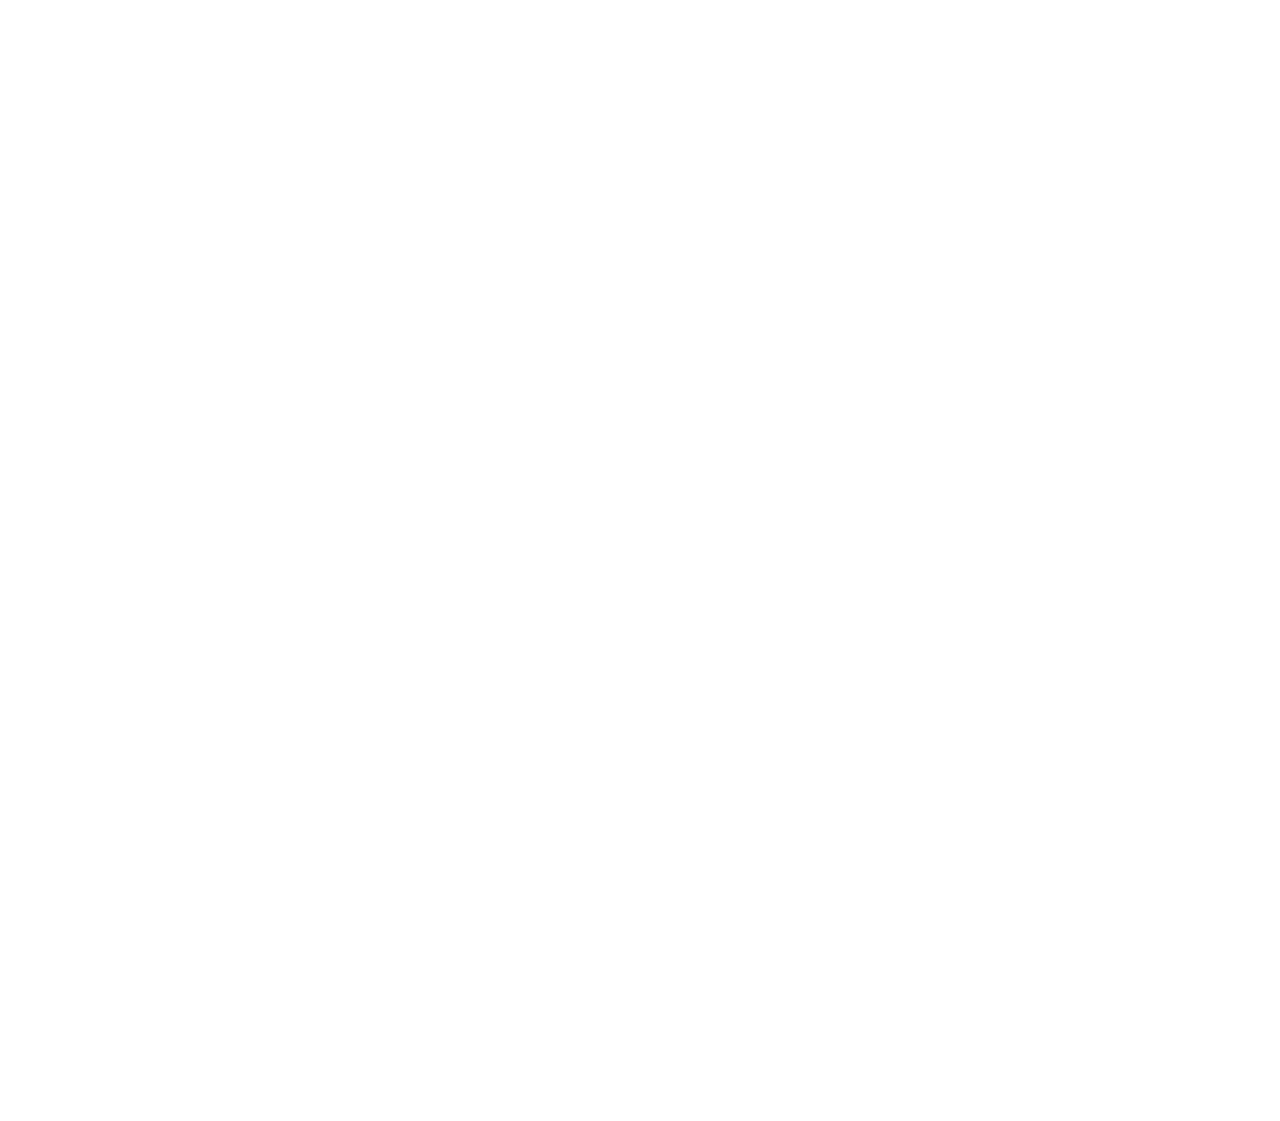
==== commit 6af96e03: "adding text, finally" ====
--- a/index.html
+++ b/index.html
@@ -230,26 +230,51 @@
                         </div>
                     </form>
             </div>
-            <div class="story-text">
+            <div class="story-text" style="font-size:medium;">
                 <div></div>
-
-                <p1>
-                    lorem ipsum for now                    
-                </p1>
-
-                <p><a href="./less_common_lemmas.html">less common lemmas here (1157)</a></p>
-
-            </div>
-            <!-- top 100 -->
-            <!-- <div class="flourish-embed flourish-scatter" data-src="visualisation/14399773"><script src="https://public.flourish.studio/resources/embed.js"></script></div> -->
-            <!-- top 1000 -->
-            <div class="flourish-embed flourish-scatter" data-src="visualisation/14399872"><script src="https://public.flourish.studio/resources/embed.js"></script></div>
-            <div><a href="https://jellomoat.github.io/subs/top_100.html">Also, here's a page with just the top 100.</a></div>
-            <div class="flourish-embed flourish-chart" data-src="visualisation/14414074"><script src="https://public.flourish.studio/resources/embed.js"></script></div>
-
-            <!-- top 1000 table -->
-            <iframe title="Top Most Popular Subreddits" aria-label="Table" id="datawrapper-chart-qJ7PO" src="https://datawrapper.dwcdn.net/qJ7PO/7/" scrolling="no" frameborder="0" style="width: 0; min-width: 100% !important; border: none;" height="3304" data-external="1"></iframe><script type="text/javascript">!function(){"use strict";window.addEventListener("message",(function(a){if(void 0!==a.data["datawrapper-height"]){var e=document.querySelectorAll("iframe");for(var t in a.data["datawrapper-height"])for(var r=0;r<e.length;r++)if(e[r].contentWindow===a.source){var i=a.data["datawrapper-height"][t]+"px";e[r].style.height=i}}}))}();
-            </script>
+                <p>
+                    Reddit has been in the news a lot lately.  Much of the coverage so far has focused on how the company’s new pricing policies have impacted small third-party developers, and with them the very large communities they supported with apps built on the once-free Reddit API.  These policies — primarily a very high fee for use — have <a href=“https://www.theverge.com/2023/6/8/23754616/reddit-third-party-apps-api-shutdown-rif-reddplanet-sync”>forced many indie developers to shut their apps down</a>.  There’s been significant backlash culminating in <a href=“https://www.reddit.com/r/help/comments/147k9yp/from_today_many_subs_will_be_marked_as_private“>a substantial number of moderators locking down their communities last month</a> and some even <a href=“https://www.reddit.com/r/ModCoord/comments/148ks6u/indefinite_blackout_next_steps_polling_your/“>coordinating “indefinite blackouts” until their demands have been met</a>.
+                </p>
+                <br>
+                ***
+                <!-- <p>transition sentence here?</p> -->
+                <br>
+                <p>
+                    A new subreddit is born every minute, and many become active and thriving communities within a short period of time.  In the past year and a half, thirty-seven made their way onto the most popular listing’s top thousand communities.  Thirty-five of those had fewer than one million members as of July.  As a reference point, the subreddit with the largest community is <a href="https://www.reddit.com/r/funny">r/funny</a> (#15), which was started 15 years ago and has nearly 50.5M members today.  Ahead of r/funny is <a href="https://www.reddit.com/r/diablo4">r/diablo4</a> (#4), created long before the game was released (?) and now ranked fourth in activity despite having a community size of only 736K.  This all has interesting implications for natural language models like ChatGPT and Bard, since many have been using Reddit content as a significant part of their training corpora.  (This could also explain why these models sometimes respond in random or startling ways.)
+                </p>
+                <br>
+                <!-- top 100 -->
+                <!-- <div class="flourish-embed flourish-scatter" data-src="visualisation/14399773"><script src="https://public.flourish.studio/resources/embed.js"></script></div> -->
+                <!-- top 1000 -->
+                <div class="flourish-embed flourish-scatter" data-src="visualisation/14399872"><script src="https://public.flourish.studio/resources/embed.js"></script></div>
+                <div><a href="https://jellomoat.github.io/subs/top_100.html">Also, here's a page with just the top 100.</a></div>
+                <br>
+                <p>
+                    Looking at the data further, it seems many of these relatively small yet highly engaged communities are formed around games (eg <a href="https://www.reddit.com/r/HyruleEngineering">r/HyruleEngineering</a> and <a href="https://www.reddit.com/r/HonkaiStarRail">r/HonkaiStarRail</a>), tech and machine learning (eg <a href="https://www.reddit.com/r/midjourney">r/midjourney</a> and <a href="https://www.reddit.com/r/ChatGPT">r/ChatGPT</a>), and current events (eg <a href="https://www.reddit.com/r/RussiaUkraineWar2022">r/RussiaUkraineWar2022</a> and <a href="https://www.reddit.com/r/OceanGateTitan">r/OceanGateTitan</a>).
+                </p>
+                <br>
+                <p>
+                    Among all subreddits including ones with larger memberships, games, ask, meme, and advice had the most number of related subreddit communities based on their names.  Below is a bar chart that shows the most common words (specifically <a href=“https://www.geeksforgeeks.org/python-lemmatization-with-nltk”>lemmas</a>) found in the top thousand subreddit names along with the corresponding subreddits in the tooltip.  This bar chart does not reflect community size nor rank.
+                </p>
+                <br>
+                <div class="flourish-embed flourish-chart" data-src="visualisation/14414074"><script src="https://public.flourish.studio/resources/embed.js"></script></div>
+                <p>
+                    For most Reddit users, the results above might not be all that surprising.  What’s somewhat surprising is just how many unique interests are represented among the top subreddits.  If you’re curious, <a href=“https://jellomoat.github.io/subs/less_common_lemmas.html”>here’s a list of the other words pulled as lemmas from subreddit names</a>.
+                    <br><br>
+                    More surprisingly, a few are being used as mechanisms for navigating regimes or organizing around sociopolitical issues.  Take, for example, 
+                    
+                    <a href="https://www.reddit.com/r/WorkReform">r/WorkReform</a> (#313), a community started last year that is rallying to “fight for a good quality of life for everyone who sells their labor!” with labor organizations like SEIU and AFL-CIO officially among their membership.  Or <a href="https://www.reddit.com/r/tjournal_refugees">r/tjournal_refugees</a>(#515), “a place for ex-users of the Russian news aggregator TJournal.ru, which went out of service on September 10, 2022 following pressure from the Russian government”.   And <a href="https://www.reddit.com/r/ukraine">r/ukraine</a> (#38), a tightly-moderated subreddit created to “amplify Ukrainian voices”.  There are substantive posts in each of these communities daily, some of which are calls to action.
+                </p><br>
+                ***
+                <!-- <p>transition sentence here?</p><br> -->
+                <p>
+                    There are so many subreddits out there, seemingly a community for everyone and every niche interest.  And if that community does not yet exist, you could easily create and cultivate it -- to find dank memes, organize reform, or something else yet to be discovered.
+                </p><br>
+                    <!-- top 1000 table -->
+                <iframe title="Top Most Popular Subreddits" aria-label="Table" id="datawrapper-chart-qJ7PO" src="https://datawrapper.dwcdn.net/qJ7PO/7/" scrolling="no" frameborder="0" style="width: 0; min-width: 100% !important; border: none;" height="3304" data-external="1"></iframe><script type="text/javascript">!function(){"use strict";window.addEventListener("message",(function(a){if(void 0!==a.data["datawrapper-height"]){var e=document.querySelectorAll("iframe");for(var t in a.data["datawrapper-height"])for(var r=0;r<e.length;r++)if(e[r].contentWindow===a.source){var i=a.data["datawrapper-height"][t]+"px";e[r].style.height=i}}}))}();
+                </script>
+            </div>
+
         </div>
         
         <script>
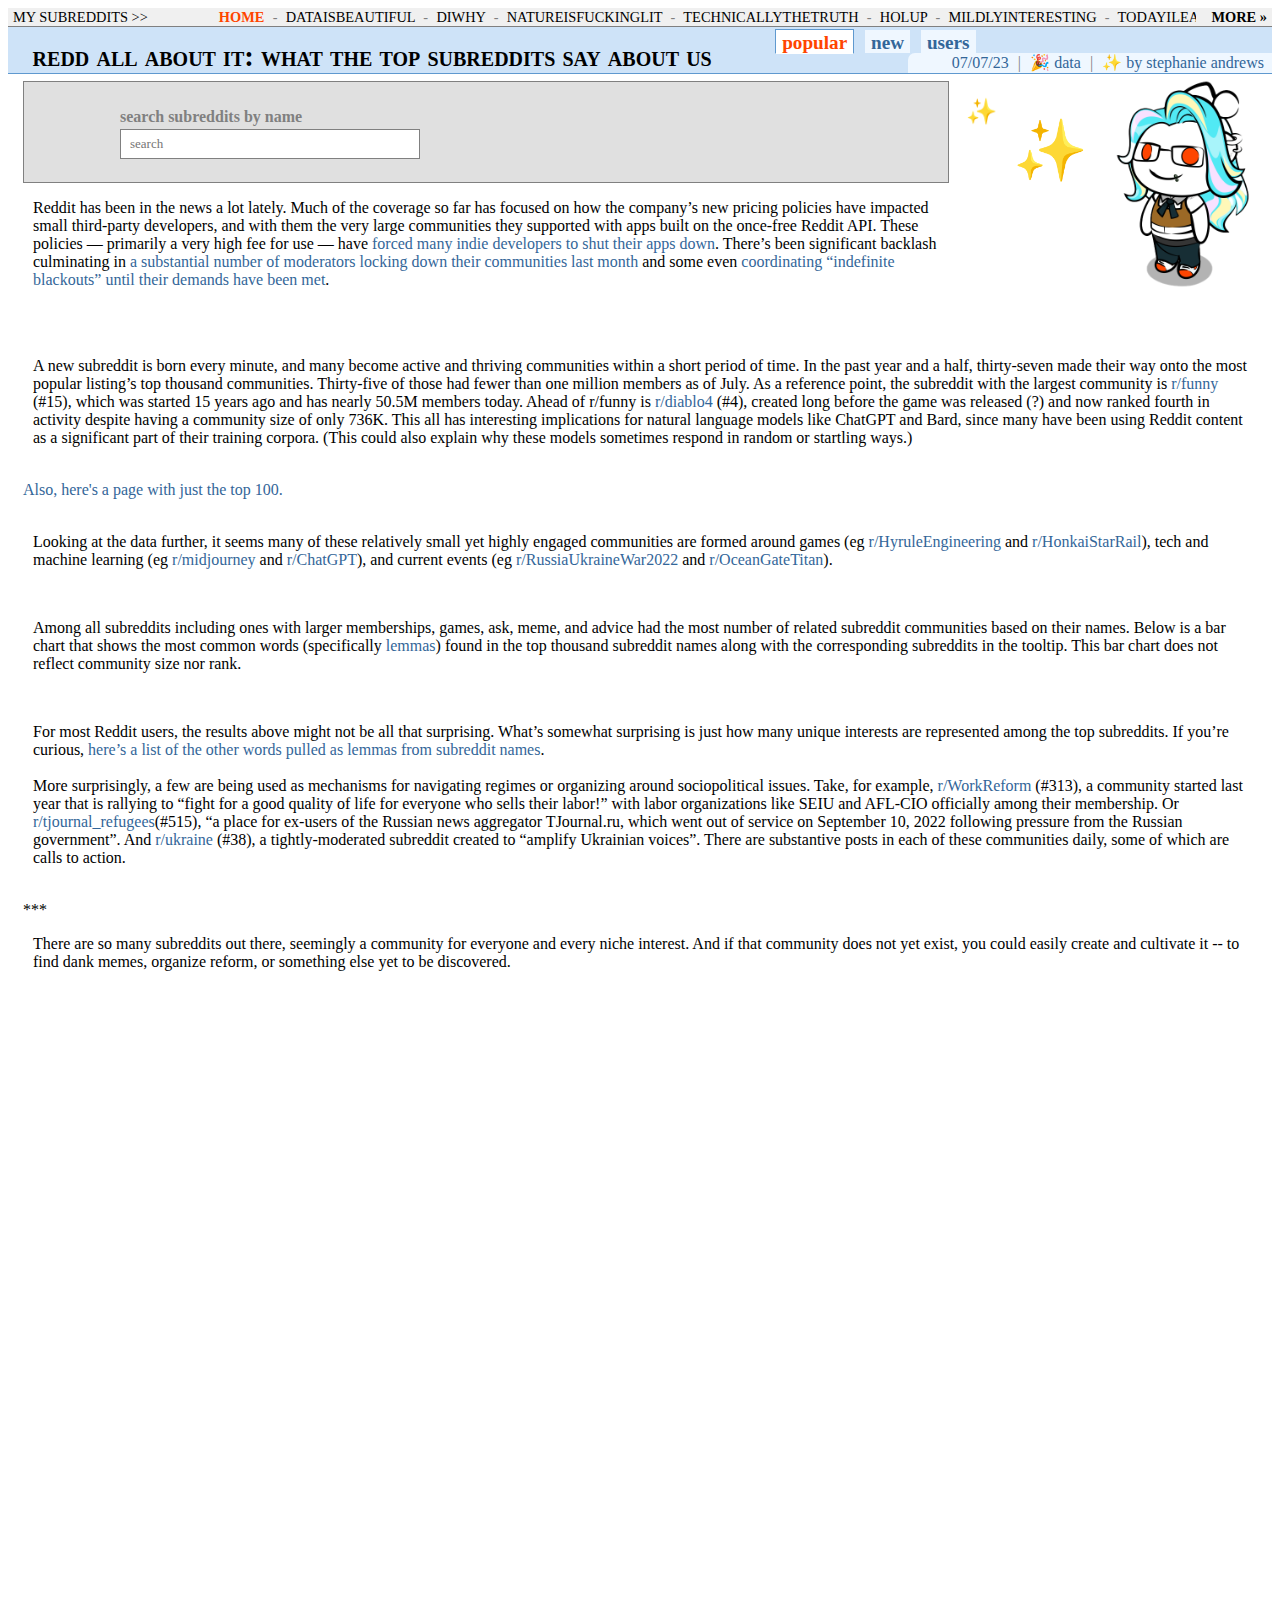
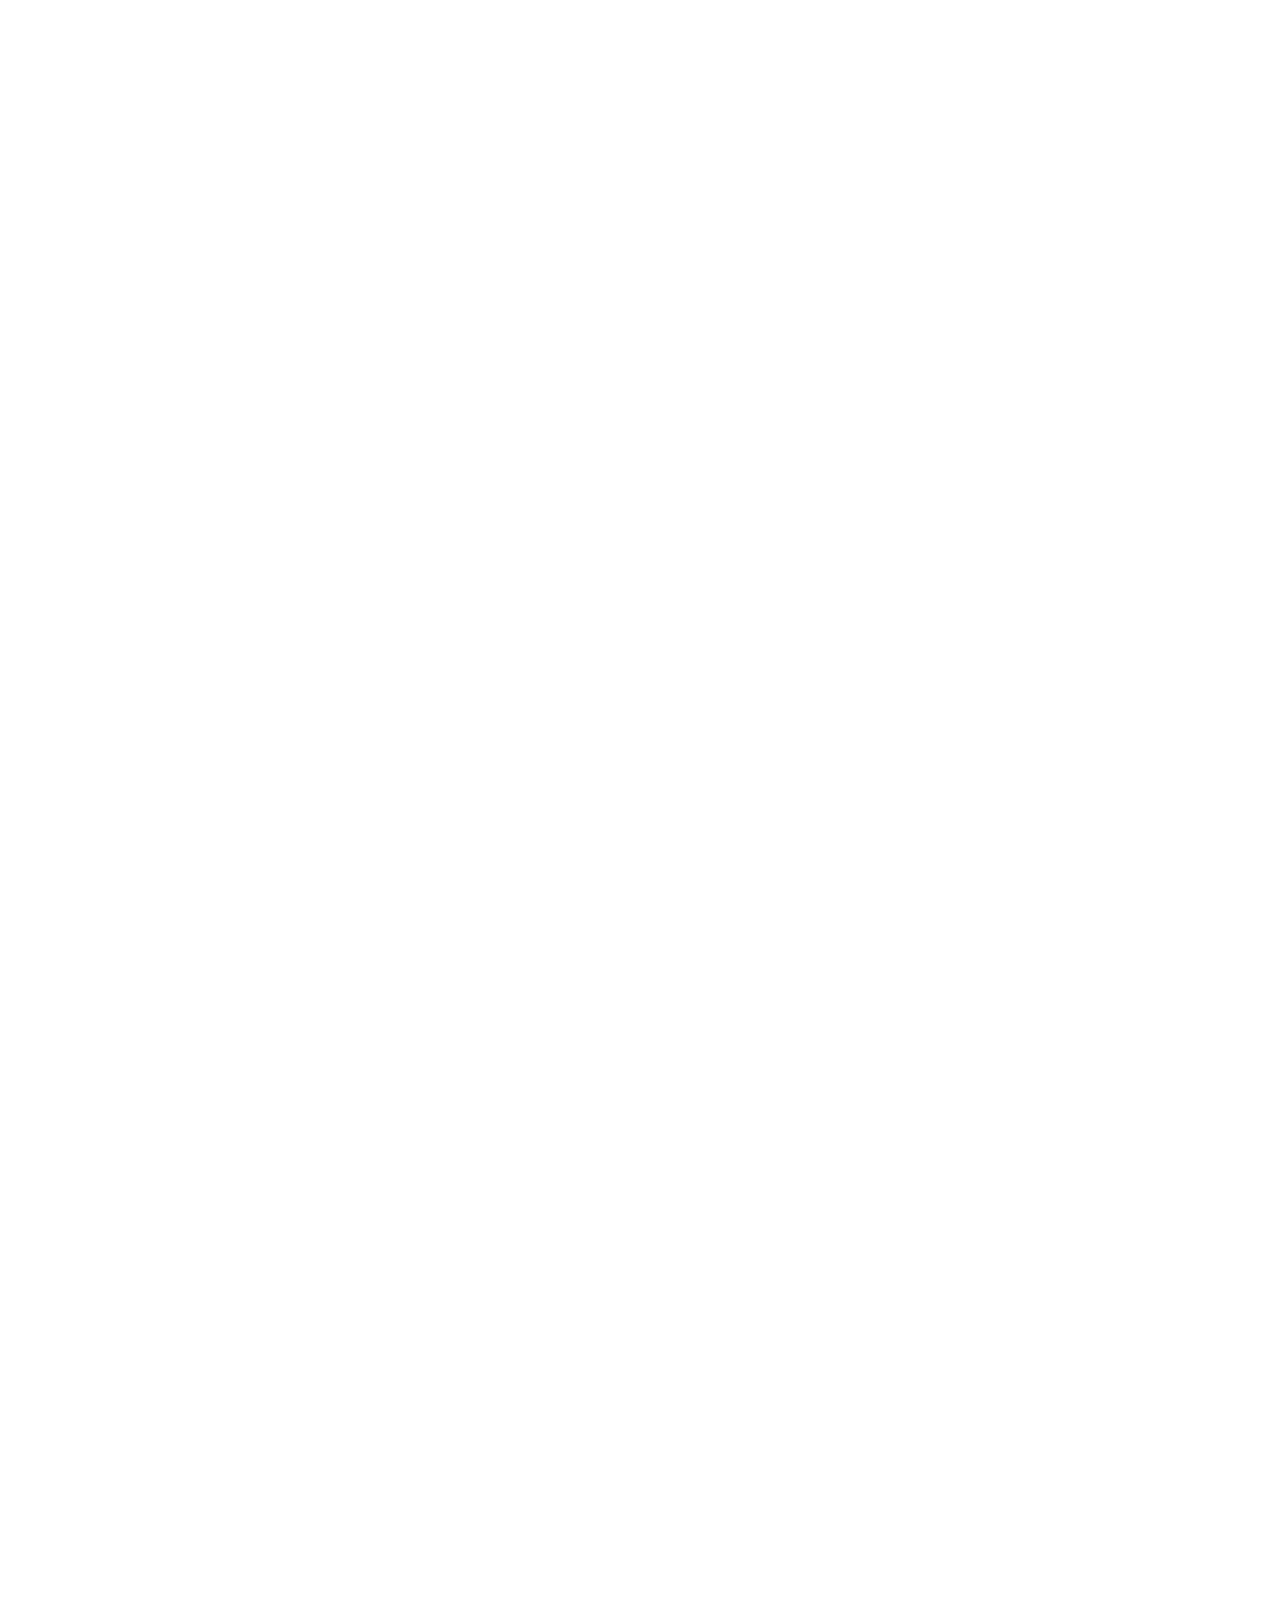
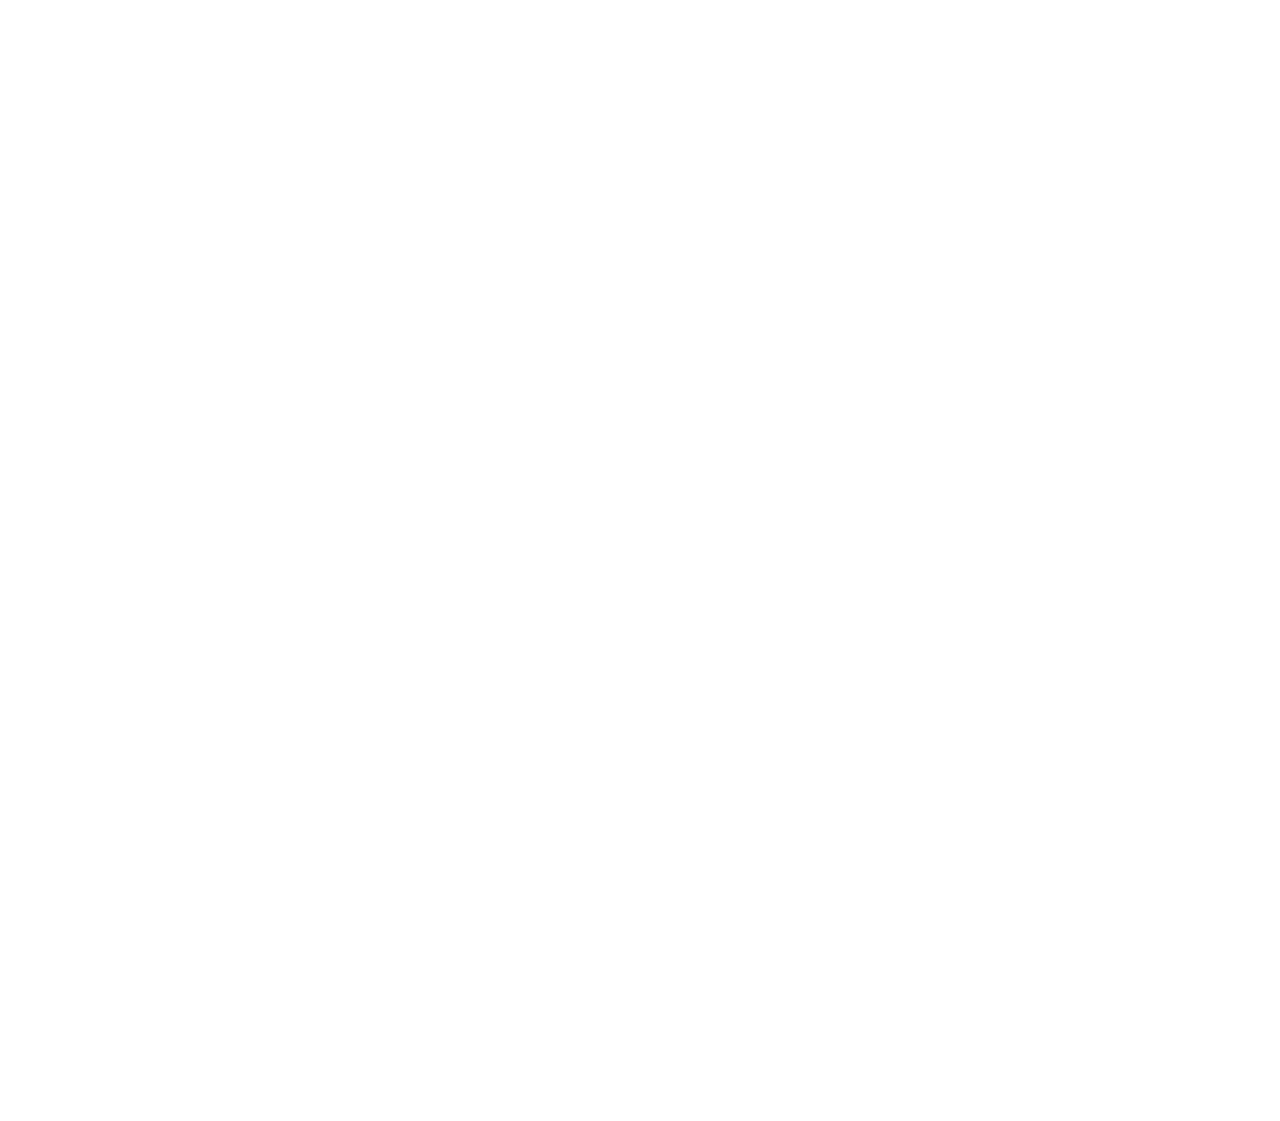
==== commit 5b18b81c: "fixed some links" ====
--- a/index.html
+++ b/index.html
@@ -233,37 +233,36 @@
             <div class="story-text" style="font-size:medium;">
                 <div></div>
                 <p>
-                    Reddit has been in the news a lot lately.  Much of the coverage so far has focused on how the company’s new pricing policies have impacted small third-party developers, and with them the very large communities they supported with apps built on the once-free Reddit API.  These policies — primarily a very high fee for use — have <a href=“https://www.theverge.com/2023/6/8/23754616/reddit-third-party-apps-api-shutdown-rif-reddplanet-sync”>forced many indie developers to shut their apps down</a>.  There’s been significant backlash culminating in <a href=“https://www.reddit.com/r/help/comments/147k9yp/from_today_many_subs_will_be_marked_as_private“>a substantial number of moderators locking down their communities last month</a> and some even <a href=“https://www.reddit.com/r/ModCoord/comments/148ks6u/indefinite_blackout_next_steps_polling_your/“>coordinating “indefinite blackouts” until their demands have been met</a>.
-                </p>
-                <br>
-                ***
+                    Reddit has been in the news a lot lately.  Much of the coverage so far has focused on how the company’s new pricing policies have impacted small third-party developers, and with them the very large communities they supported with apps built on the once-free Reddit API.  These policies — primarily a very high fee for use — have <a href="https://www.theverge.com/2023/6/8/23754616/reddit-third-party-apps-api-shutdown-rif-reddplanet-sync" target="_blank">forced many indie developers to shut their apps down</a>.  There’s been significant backlash culminating in <a href="https://www.reddit.com/r/help/comments/147k9yp/from_today_many_subs_will_be_marked_as_private" target="_blank">a substantial number of moderators locking down their communities last month</a> and some even <a href="https://www.reddit.com/r/ModCoord/comments/148ks6u/indefinite_blackout_next_steps_polling_your/" target="_blank">coordinating “indefinite blackouts” until their demands have been met</a>.
+                </p>
+                <br>
                 <!-- <p>transition sentence here?</p> -->
                 <br>
                 <p>
-                    A new subreddit is born every minute, and many become active and thriving communities within a short period of time.  In the past year and a half, thirty-seven made their way onto the most popular listing’s top thousand communities.  Thirty-five of those had fewer than one million members as of July.  As a reference point, the subreddit with the largest community is <a href="https://www.reddit.com/r/funny">r/funny</a> (#15), which was started 15 years ago and has nearly 50.5M members today.  Ahead of r/funny is <a href="https://www.reddit.com/r/diablo4">r/diablo4</a> (#4), created long before the game was released (?) and now ranked fourth in activity despite having a community size of only 736K.  This all has interesting implications for natural language models like ChatGPT and Bard, since many have been using Reddit content as a significant part of their training corpora.  (This could also explain why these models sometimes respond in random or startling ways.)
+                    A new subreddit is born every minute, and many become active and thriving communities within a short period of time.  In the past year and a half, thirty-seven made their way onto the most popular listing’s top thousand communities.  Thirty-five of those had fewer than one million members as of July.  As a reference point, the subreddit with the largest community is <a href="https://www.reddit.com/r/funny" target="_blank">r/funny</a> (#15), which was started 15 years ago and has nearly 50.5M members today.  Ahead of r/funny is <a href="https://www.reddit.com/r/diablo4" target="_blank">r/diablo4</a> (#4), created long before the game was released (?) and now ranked fourth in activity despite having a community size of only 736K.  This all has interesting implications for natural language models like ChatGPT and Bard, since many have been using Reddit content as a significant part of their training corpora.  (This could also explain why these models sometimes respond in random or startling ways.)
                 </p>
                 <br>
                 <!-- top 100 -->
                 <!-- <div class="flourish-embed flourish-scatter" data-src="visualisation/14399773"><script src="https://public.flourish.studio/resources/embed.js"></script></div> -->
                 <!-- top 1000 -->
                 <div class="flourish-embed flourish-scatter" data-src="visualisation/14399872"><script src="https://public.flourish.studio/resources/embed.js"></script></div>
-                <div><a href="https://jellomoat.github.io/subs/top_100.html">Also, here's a page with just the top 100.</a></div>
-                <br>
-                <p>
-                    Looking at the data further, it seems many of these relatively small yet highly engaged communities are formed around games (eg <a href="https://www.reddit.com/r/HyruleEngineering">r/HyruleEngineering</a> and <a href="https://www.reddit.com/r/HonkaiStarRail">r/HonkaiStarRail</a>), tech and machine learning (eg <a href="https://www.reddit.com/r/midjourney">r/midjourney</a> and <a href="https://www.reddit.com/r/ChatGPT">r/ChatGPT</a>), and current events (eg <a href="https://www.reddit.com/r/RussiaUkraineWar2022">r/RussiaUkraineWar2022</a> and <a href="https://www.reddit.com/r/OceanGateTitan">r/OceanGateTitan</a>).
-                </p>
-                <br>
-                <p>
-                    Among all subreddits including ones with larger memberships, games, ask, meme, and advice had the most number of related subreddit communities based on their names.  Below is a bar chart that shows the most common words (specifically <a href=“https://www.geeksforgeeks.org/python-lemmatization-with-nltk”>lemmas</a>) found in the top thousand subreddit names along with the corresponding subreddits in the tooltip.  This bar chart does not reflect community size nor rank.
+                <div><a href="https://jellomoat.github.io/subs/top_100.html" target="_blank">Also, here's a page with just the top 100.</a></div>
+                <br>
+                <p>
+                    Looking at the data further, it seems many of these relatively small yet highly engaged communities are formed around games (eg <a href="https://www.reddit.com/r/HyruleEngineering" target="_blank">r/HyruleEngineering</a> and <a href="https://www.reddit.com/r/HonkaiStarRail" target="_blank">r/HonkaiStarRail</a>), tech and machine learning (eg <a href="https://www.reddit.com/r/midjourney" target="_blank">r/midjourney</a> and <a href="https://www.reddit.com/r/ChatGPT" target="_blank">r/ChatGPT</a>), and current events (eg <a href="https://www.reddit.com/r/RussiaUkraineWar2022" target="_blank">r/RussiaUkraineWar2022</a> and <a href="https://www.reddit.com/r/OceanGateTitan" target="_blank">r/OceanGateTitan</a>).
+                </p>
+                <br>
+                <p>
+                    Among all subreddits including ones with larger memberships, games, ask, meme, and advice had the most number of related subreddit communities based on their names.  Below is a bar chart that shows the most common words (specifically <a href="https://www.geeksforgeeks.org/python-lemmatization-with-nltk" target="_blank">lemmas</a>) found in the top thousand subreddit names along with the corresponding subreddits in the tooltip.  This bar chart does not reflect community size nor rank.
                 </p>
                 <br>
                 <div class="flourish-embed flourish-chart" data-src="visualisation/14414074"><script src="https://public.flourish.studio/resources/embed.js"></script></div>
                 <p>
-                    For most Reddit users, the results above might not be all that surprising.  What’s somewhat surprising is just how many unique interests are represented among the top subreddits.  If you’re curious, <a href=“https://jellomoat.github.io/subs/less_common_lemmas.html”>here’s a list of the other words pulled as lemmas from subreddit names</a>.
+                    For most Reddit users, the results above might not be all that surprising.  What’s somewhat surprising is just how many unique interests are represented among the top subreddits.  If you’re curious, <a href="./less_common_lemmas.html" target="_blank">here’s a list of the other words pulled as lemmas from subreddit names</a>.
                     <br><br>
                     More surprisingly, a few are being used as mechanisms for navigating regimes or organizing around sociopolitical issues.  Take, for example, 
                     
-                    <a href="https://www.reddit.com/r/WorkReform">r/WorkReform</a> (#313), a community started last year that is rallying to “fight for a good quality of life for everyone who sells their labor!” with labor organizations like SEIU and AFL-CIO officially among their membership.  Or <a href="https://www.reddit.com/r/tjournal_refugees">r/tjournal_refugees</a>(#515), “a place for ex-users of the Russian news aggregator TJournal.ru, which went out of service on September 10, 2022 following pressure from the Russian government”.   And <a href="https://www.reddit.com/r/ukraine">r/ukraine</a> (#38), a tightly-moderated subreddit created to “amplify Ukrainian voices”.  There are substantive posts in each of these communities daily, some of which are calls to action.
+                    <a href="https://www.reddit.com/r/WorkReform" target="_blank">r/WorkReform</a> (#313), a community started last year that is rallying to “fight for a good quality of life for everyone who sells their labor!” with labor organizations like SEIU and AFL-CIO officially among their membership.  Or <a href="https://www.reddit.com/r/tjournal_refugees" target="_blank">r/tjournal_refugees</a>(#515), “a place for ex-users of the Russian news aggregator TJournal.ru, which went out of service on September 10, 2022 following pressure from the Russian government”.   And <a href="https://www.reddit.com/r/ukraine" target="_blank">r/ukraine</a> (#38), a tightly-moderated subreddit created to “amplify Ukrainian voices”.  There are substantive posts in each of these communities daily, some of which are calls to action.
                 </p><br>
                 ***
                 <!-- <p>transition sentence here?</p><br> -->
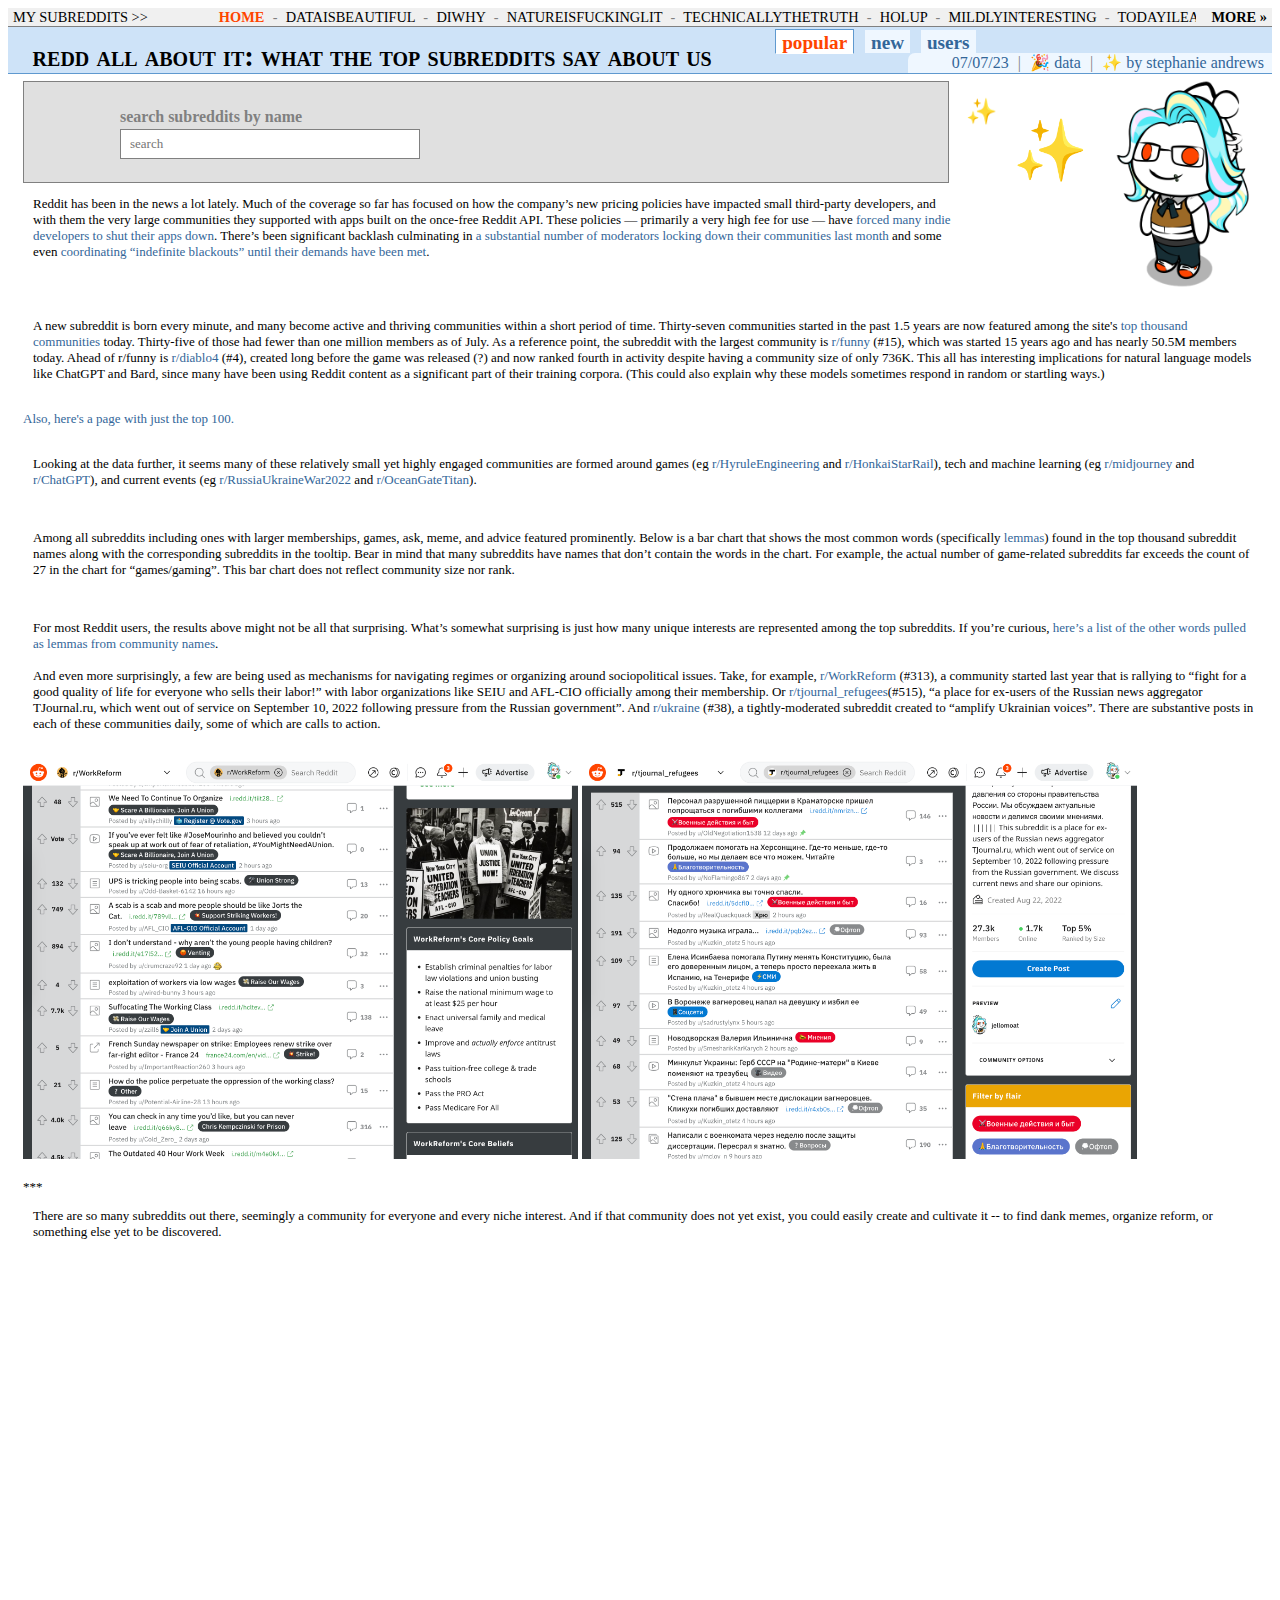
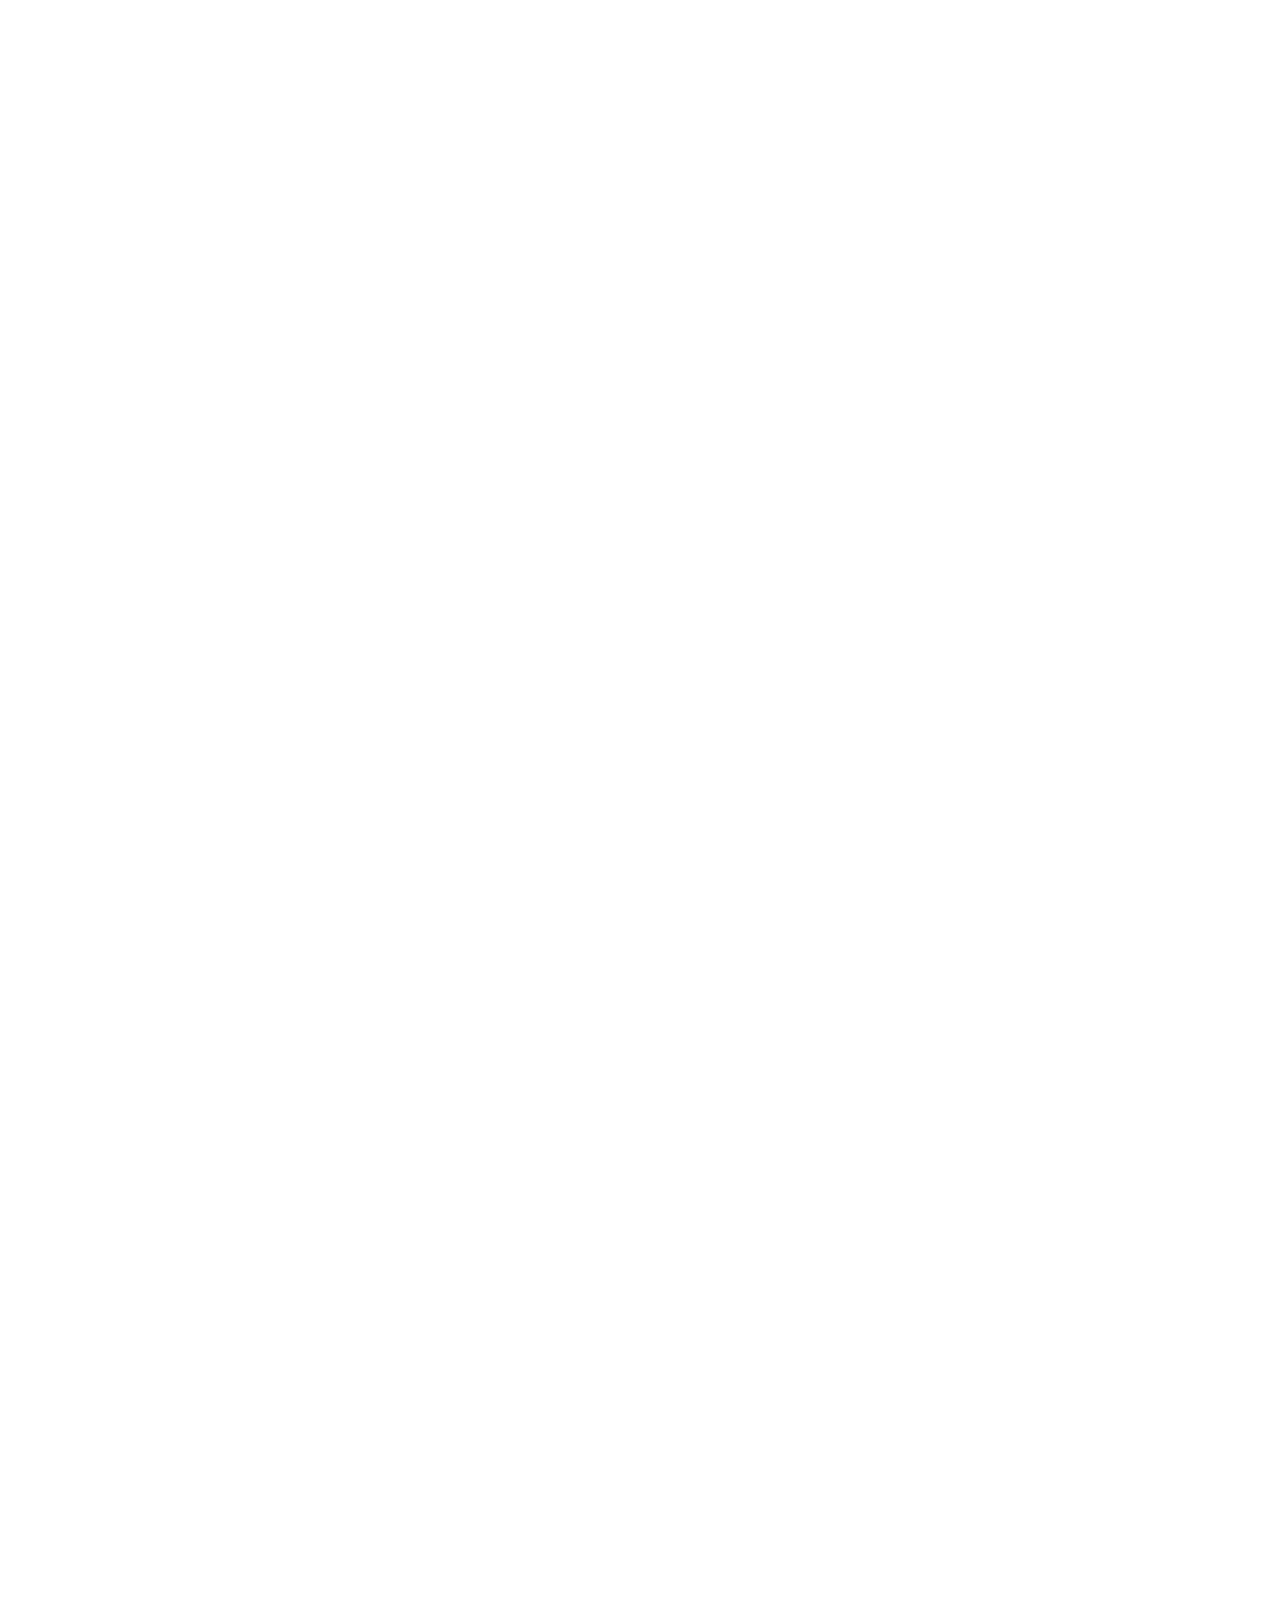
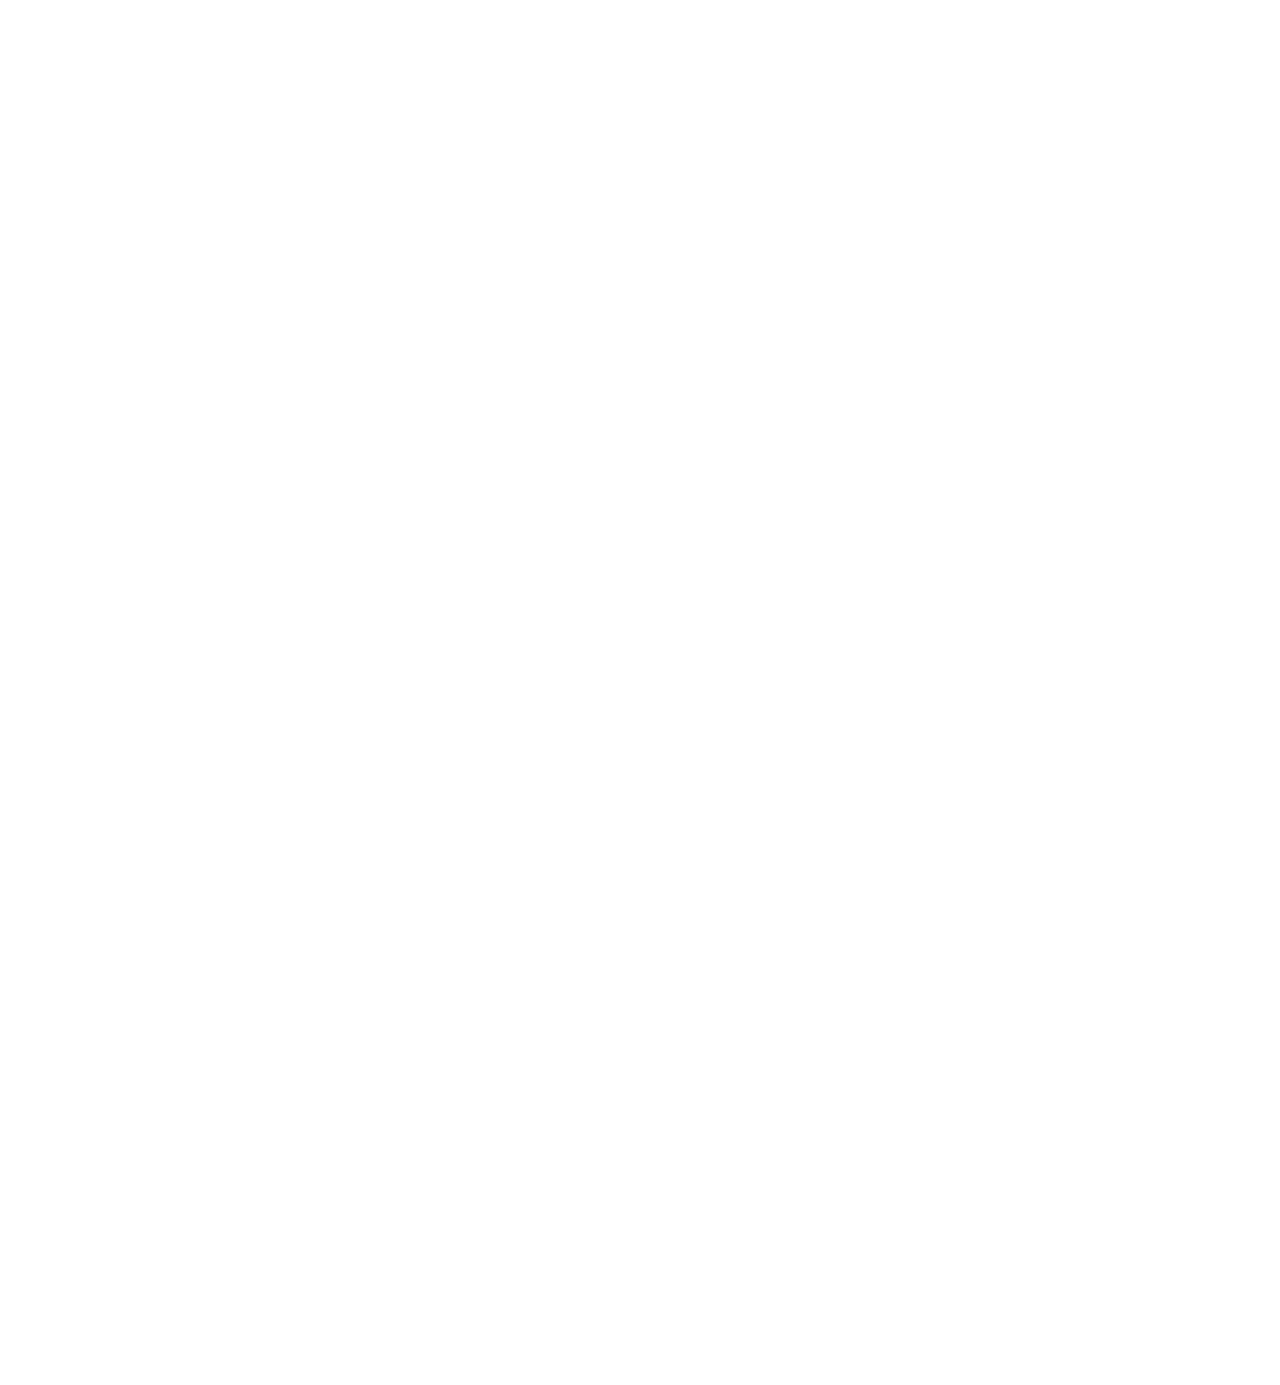
==== commit 632a1b3b: "added screenshots" ====
--- a/index.html
+++ b/index.html
@@ -49,7 +49,7 @@
                     <div class="sr-list">
                         <ul class="flat-list sr-bar hover">
                             <li class="selected">
-                                <a href="https://www.reddit.com/" class="choice">home</a>
+                                <a href="https://www.reddit.com/subreddits" class="choice">home</a>
                             </li>
                             <li>
                                 <span class="separator">-</span>
@@ -230,7 +230,7 @@
                         </div>
                     </form>
             </div>
-            <div class="story-text" style="font-size:medium;">
+            <div class="story-text" style="font-size:small;">
                 <div></div>
                 <p>
                     Reddit has been in the news a lot lately.  Much of the coverage so far has focused on how the company’s new pricing policies have impacted small third-party developers, and with them the very large communities they supported with apps built on the once-free Reddit API.  These policies — primarily a very high fee for use — have <a href="https://www.theverge.com/2023/6/8/23754616/reddit-third-party-apps-api-shutdown-rif-reddplanet-sync" target="_blank">forced many indie developers to shut their apps down</a>.  There’s been significant backlash culminating in <a href="https://www.reddit.com/r/help/comments/147k9yp/from_today_many_subs_will_be_marked_as_private" target="_blank">a substantial number of moderators locking down their communities last month</a> and some even <a href="https://www.reddit.com/r/ModCoord/comments/148ks6u/indefinite_blackout_next_steps_polling_your/" target="_blank">coordinating “indefinite blackouts” until their demands have been met</a>.
@@ -239,7 +239,7 @@
                 <!-- <p>transition sentence here?</p> -->
                 <br>
                 <p>
-                    A new subreddit is born every minute, and many become active and thriving communities within a short period of time.  In the past year and a half, thirty-seven made their way onto the most popular listing’s top thousand communities.  Thirty-five of those had fewer than one million members as of July.  As a reference point, the subreddit with the largest community is <a href="https://www.reddit.com/r/funny" target="_blank">r/funny</a> (#15), which was started 15 years ago and has nearly 50.5M members today.  Ahead of r/funny is <a href="https://www.reddit.com/r/diablo4" target="_blank">r/diablo4</a> (#4), created long before the game was released (?) and now ranked fourth in activity despite having a community size of only 736K.  This all has interesting implications for natural language models like ChatGPT and Bard, since many have been using Reddit content as a significant part of their training corpora.  (This could also explain why these models sometimes respond in random or startling ways.)
+                    A new subreddit is born every minute, and many become active and thriving communities within a short period of time.  Thirty-seven communities started in the past 1.5 years are now featured among the site's <a href="https://reddit.com/subreddits" target="_blank">top thousand communities</a> today.  Thirty-five of those had fewer than one million members as of July.  As a reference point, the subreddit with the largest community is <a href="https://www.reddit.com/r/funny" target="_blank">r/funny</a> (#15), which was started 15 years ago and has nearly 50.5M members today.  Ahead of r/funny is <a href="https://www.reddit.com/r/diablo4" target="_blank">r/diablo4</a> (#4), created long before the game was released (?) and now ranked fourth in activity despite having a community size of only 736K.  This all has interesting implications for natural language models like ChatGPT and Bard, since many have been using Reddit content as a significant part of their training corpora.  (This could also explain why these models sometimes respond in random or startling ways.)
                 </p>
                 <br>
                 <!-- top 100 -->
@@ -253,17 +253,18 @@
                 </p>
                 <br>
                 <p>
-                    Among all subreddits including ones with larger memberships, games, ask, meme, and advice had the most number of related subreddit communities based on their names.  Below is a bar chart that shows the most common words (specifically <a href="https://www.geeksforgeeks.org/python-lemmatization-with-nltk" target="_blank">lemmas</a>) found in the top thousand subreddit names along with the corresponding subreddits in the tooltip.  This bar chart does not reflect community size nor rank.
+                    Among all subreddits including ones with larger memberships, games, ask, meme, and advice featured prominently.  Below is a bar chart that shows the most common words (specifically <a href="https://www.geeksforgeeks.org/python-lemmatization-with-nltk" target="_blank">lemmas</a>) found in the top thousand subreddit names along with the corresponding subreddits in the tooltip.  Bear in mind that many subreddits have names that don’t contain the words in the chart. For example, the actual number of game-related subreddits far exceeds the count of 27 in the chart for “games/gaming”.  This bar chart does not reflect community size nor rank.
                 </p>
                 <br>
                 <div class="flourish-embed flourish-chart" data-src="visualisation/14414074"><script src="https://public.flourish.studio/resources/embed.js"></script></div>
                 <p>
-                    For most Reddit users, the results above might not be all that surprising.  What’s somewhat surprising is just how many unique interests are represented among the top subreddits.  If you’re curious, <a href="./less_common_lemmas.html" target="_blank">here’s a list of the other words pulled as lemmas from subreddit names</a>.
+                    For most Reddit users, the results above might not be all that surprising.  What’s somewhat surprising is just how many unique interests are represented among the top subreddits.  If you’re curious, <a href="./less_common_lemmas.html" target="_blank">here’s a list of the other words pulled as lemmas from community names</a>.
                     <br><br>
-                    More surprisingly, a few are being used as mechanisms for navigating regimes or organizing around sociopolitical issues.  Take, for example, 
-                    
-                    <a href="https://www.reddit.com/r/WorkReform" target="_blank">r/WorkReform</a> (#313), a community started last year that is rallying to “fight for a good quality of life for everyone who sells their labor!” with labor organizations like SEIU and AFL-CIO officially among their membership.  Or <a href="https://www.reddit.com/r/tjournal_refugees" target="_blank">r/tjournal_refugees</a>(#515), “a place for ex-users of the Russian news aggregator TJournal.ru, which went out of service on September 10, 2022 following pressure from the Russian government”.   And <a href="https://www.reddit.com/r/ukraine" target="_blank">r/ukraine</a> (#38), a tightly-moderated subreddit created to “amplify Ukrainian voices”.  There are substantive posts in each of these communities daily, some of which are calls to action.
+                    And even more surprisingly, a few are being used as mechanisms for navigating regimes or organizing around sociopolitical issues.  Take, for example, <a href="https://www.reddit.com/r/WorkReform" target="_blank">r/WorkReform</a> (#313), a community started last year that is rallying to “fight for a good quality of life for everyone who sells their labor!” with labor organizations like SEIU and AFL-CIO officially among their membership.  Or <a href="https://www.reddit.com/r/tjournal_refugees" target="_blank">r/tjournal_refugees</a>(#515), “a place for ex-users of the Russian news aggregator TJournal.ru, which went out of service on September 10, 2022 following pressure from the Russian government”.   And <a href="https://www.reddit.com/r/ukraine" target="_blank">r/ukraine</a> (#38), a tightly-moderated subreddit created to “amplify Ukrainian voices”.  There are substantive posts in each of these communities daily, some of which are calls to action.
                 </p><br>
+                <img src="./subreddits_files/r_WorkReform_Screenshot.png" alt="r/WorkReform Screenshot" width="45%">
+                <img src="./subreddits_files/r_tjournalrefugees_Screenshot.png" alt="r/tjournalrefugees Screenshot" width="45%">
+                <br><br>
                 ***
                 <!-- <p>transition sentence here?</p><br> -->
                 <p>
